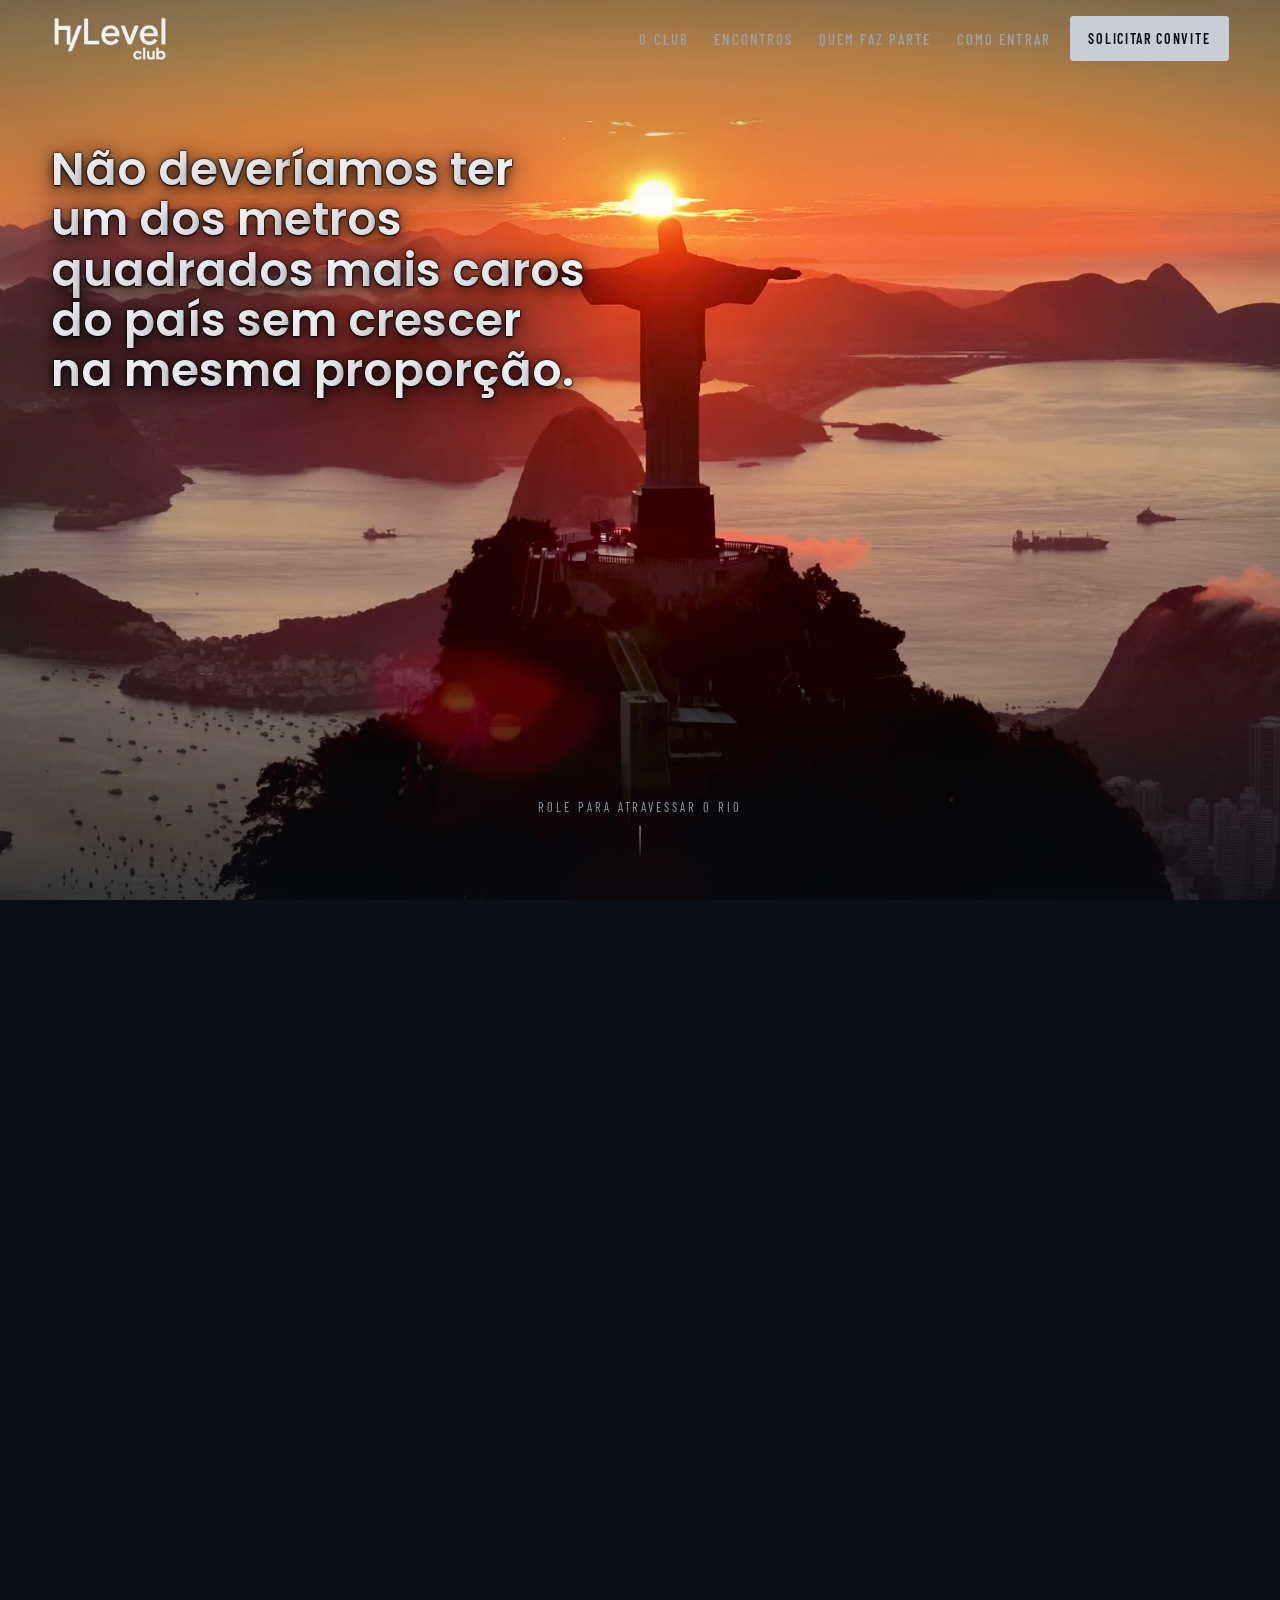
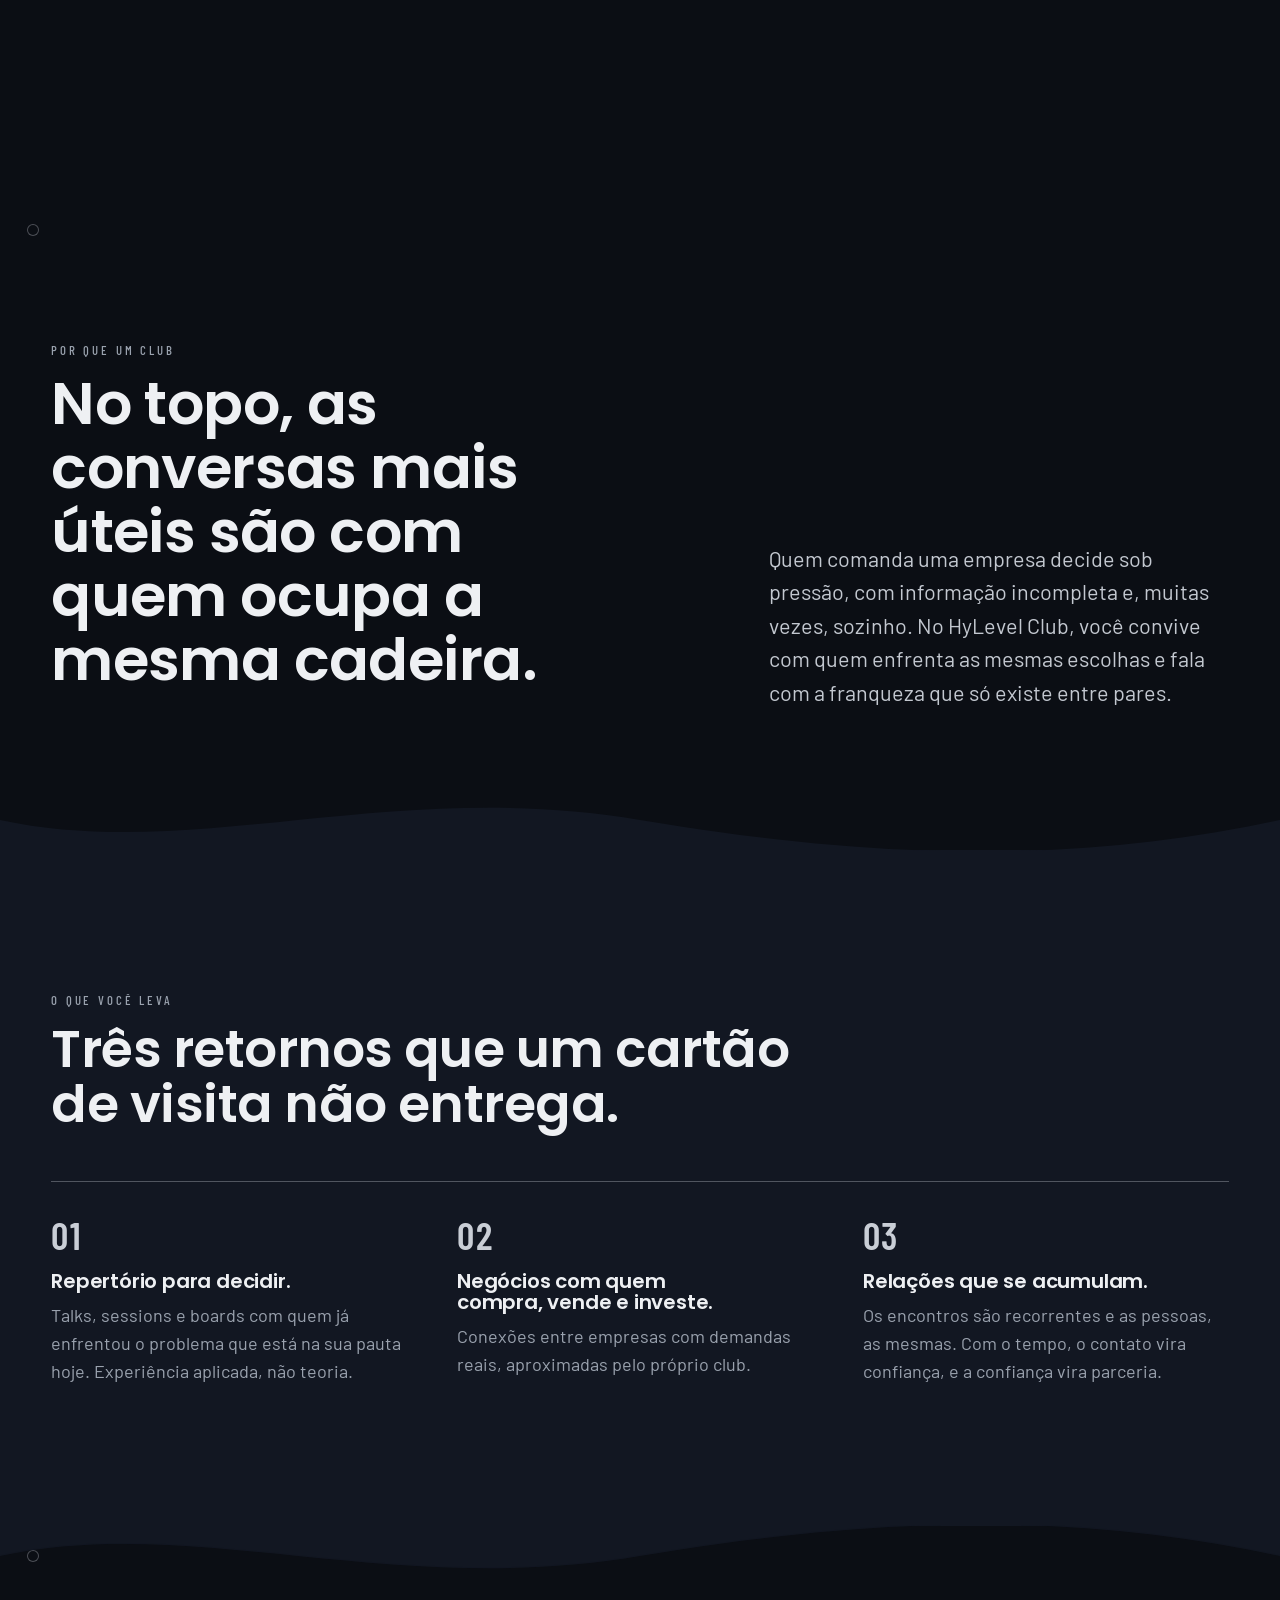
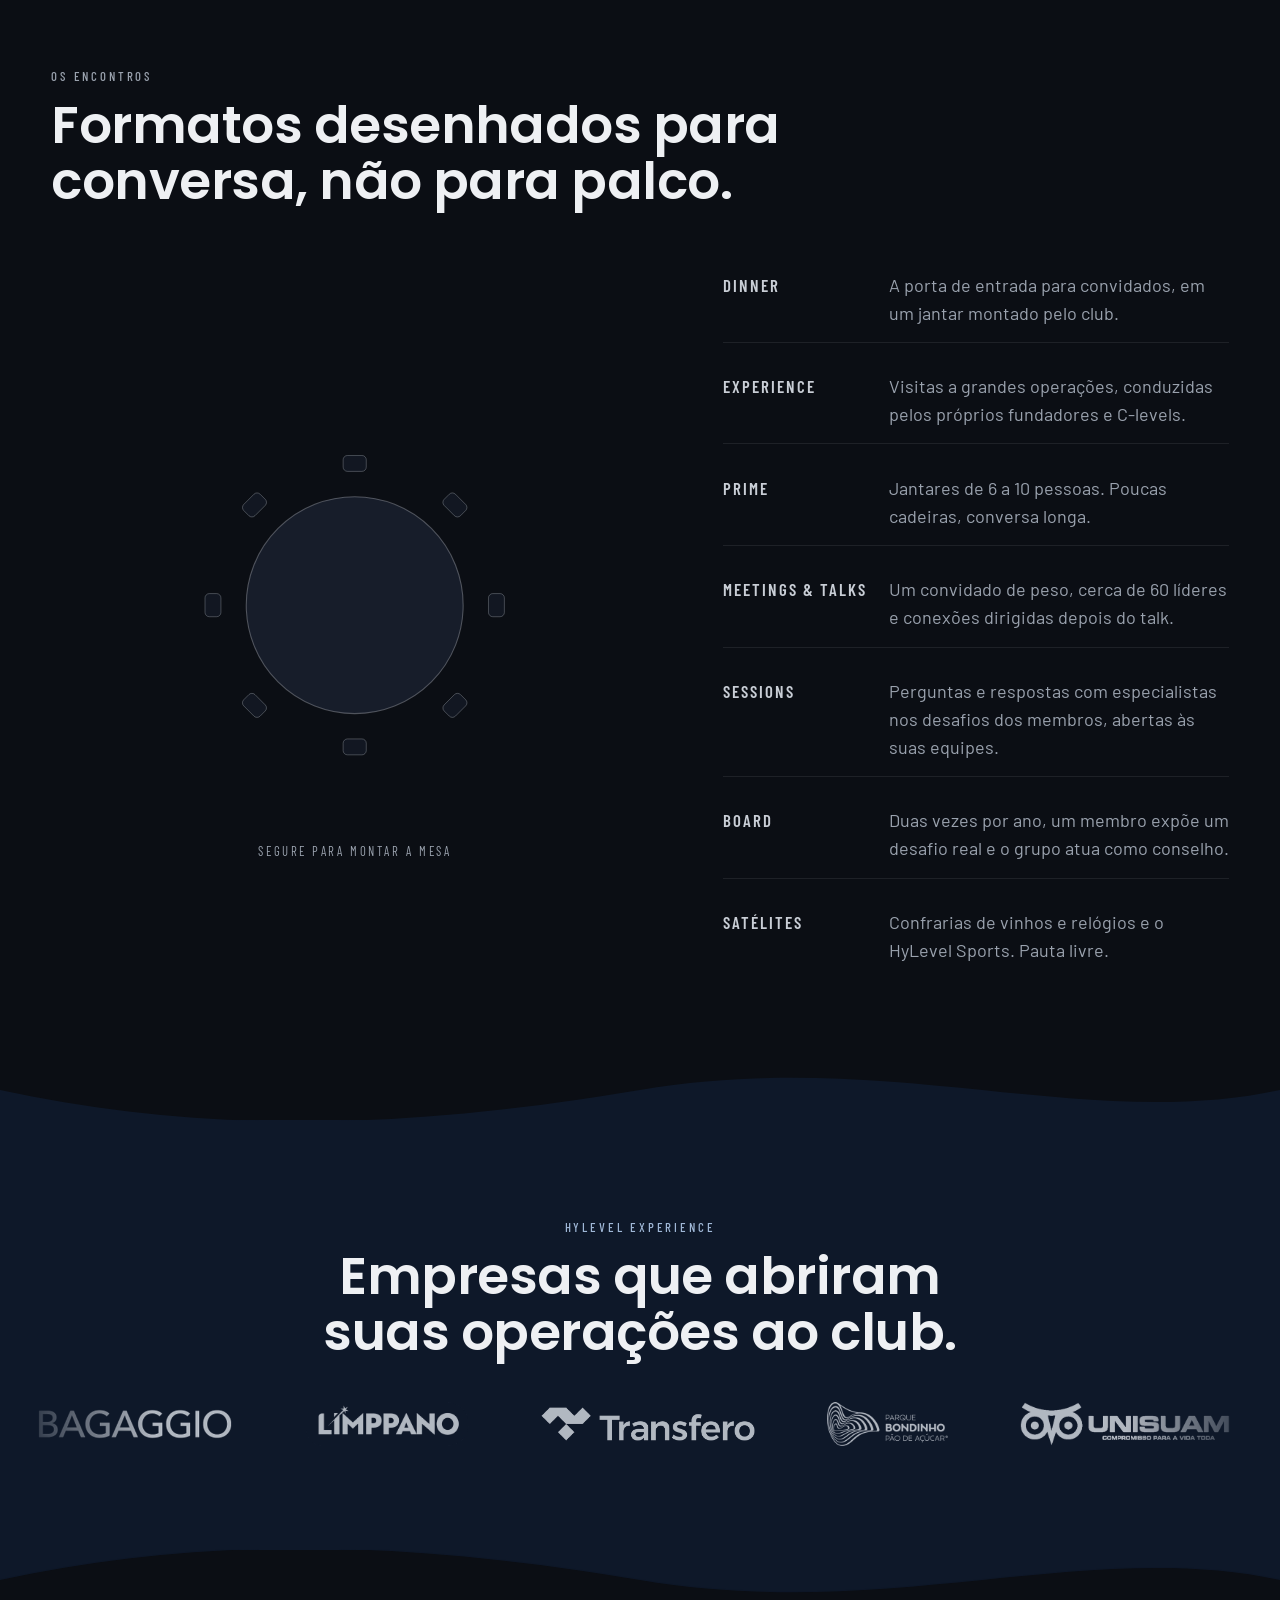
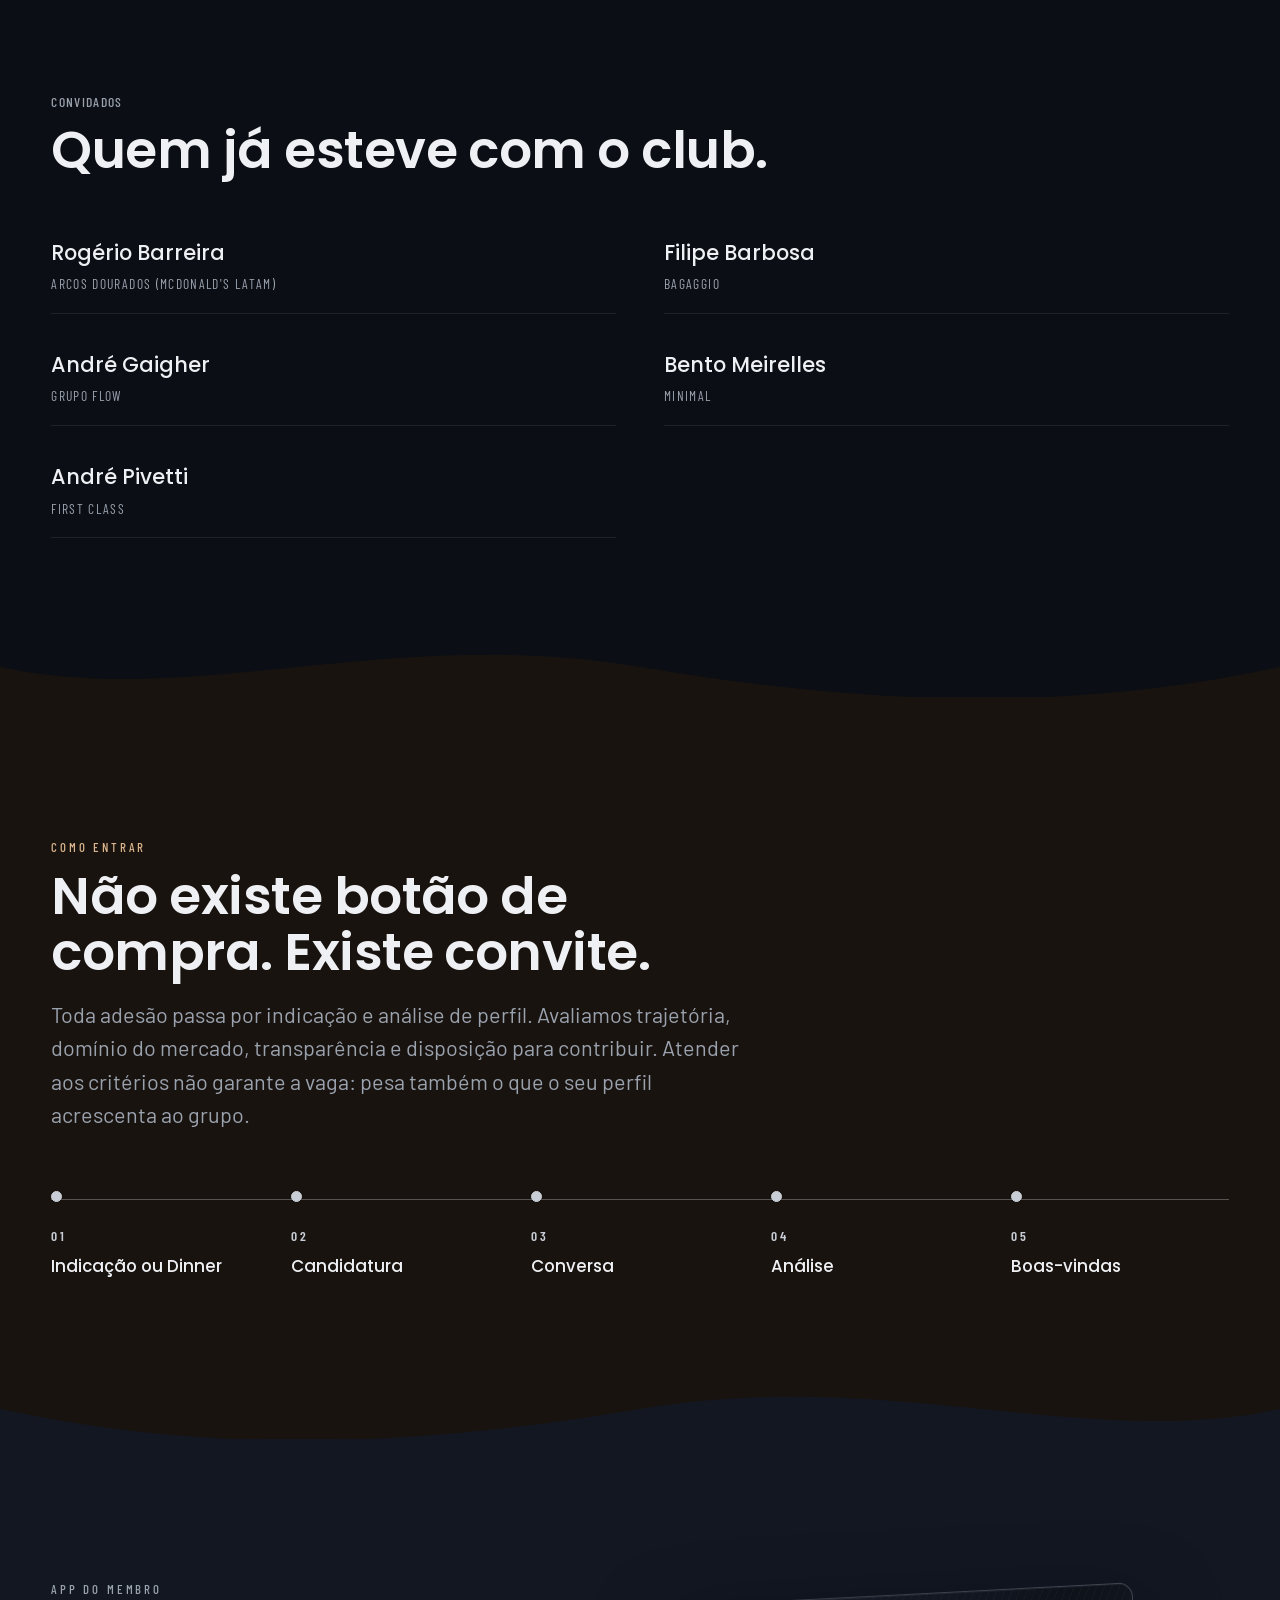
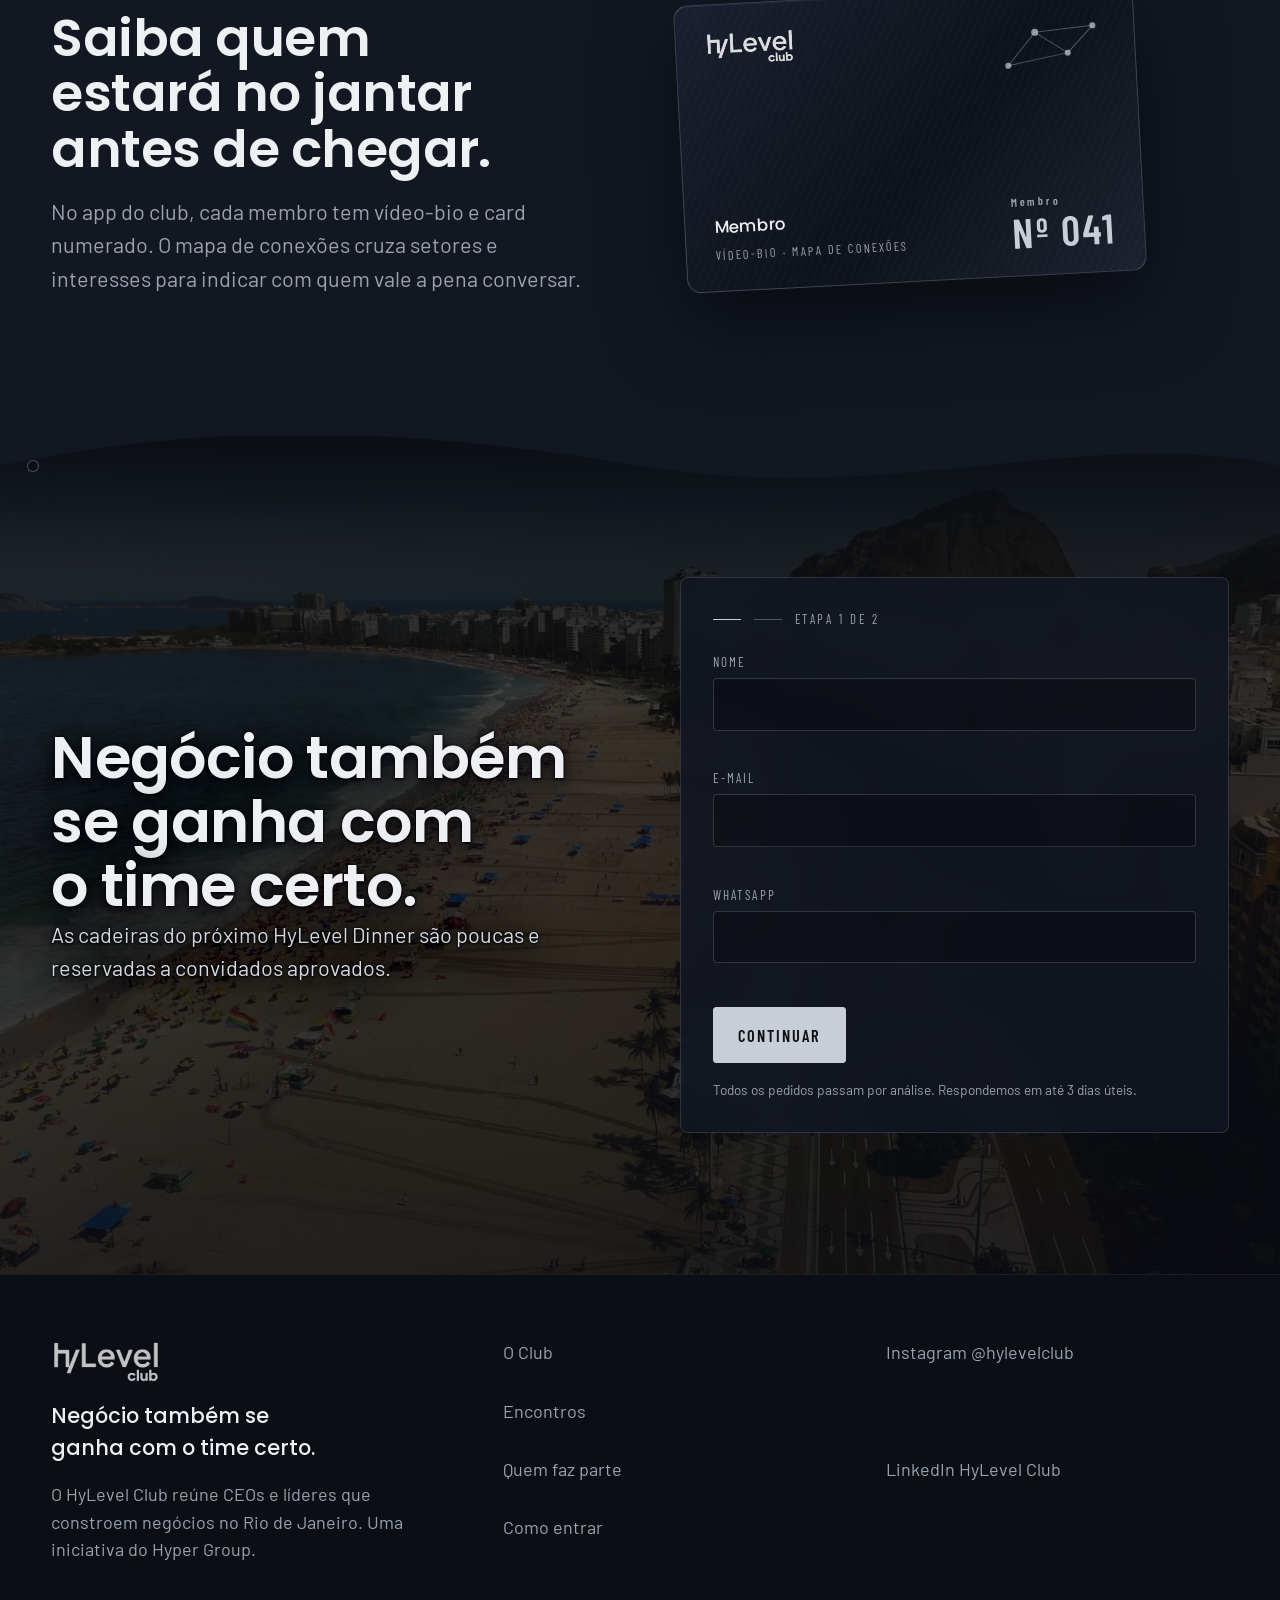
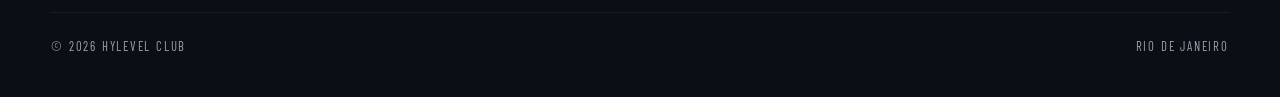
==== index.html @ f29643cf "feat: home do HyLevel Club com voo pelo Rio guiado por scroll" ====
<!DOCTYPE html>
<html lang="pt-BR">
<head>
<meta charset="utf-8">
<meta name="viewport" content="width=device-width, initial-scale=1">
<title>HyLevel Club | Club de negócios para CEOs no Rio</title>
<meta name="description" content="Encontros reservados entre CEOs, fundadores e C-levels do Rio de Janeiro. 18 setores e mais de R$ 15 bi em faturamento somado.">
<meta name="theme-color" content="#0B0E14">
<meta property="og:type" content="website">
<meta property="og:locale" content="pt_BR">
<meta property="og:title" content="HyLevel Club | O club de negócios dos CEOs do Rio">
<meta property="og:description" content="Encontros reservados entre fundadores, CEOs e C-levels que comandam empresas no Rio de Janeiro. Sem plateia e sem pitch: conversa entre pares, com entrada por indicação.">
<!-- DEPLOY STEP: trocar og:image e og:url pela URL do ar antes de publicar -->
<meta property="og:image" content="https://grupo-hyper.github.io/hylevel-site/assets/hero-ending.jpg">
<meta property="og:image:width" content="1920">
<meta property="og:image:height" content="1086">
<meta property="og:url" content="https://grupo-hyper.github.io/hylevel-site/">
<meta property="og:site_name" content="HyLevel Club">
<meta name="twitter:card" content="summary_large_image">
<link rel="canonical" href="https://grupo-hyper.github.io/hylevel-site/">
<link rel="icon" href="data:image/svg+xml,%3Csvg xmlns='http://www.w3.org/2000/svg' viewBox='0 0 64 64'%3E%3Crect width='64' height='64' rx='14' fill='%230B0E14'/%3E%3Cpath d='M16 14v36M16 30h12M28 20v30M44 14 34 50' stroke='%23C9CED6' stroke-width='6' stroke-linecap='round' fill='none'/%3E%3C/svg%3E">
<link rel="preconnect" href="https://fonts.googleapis.com">
<link rel="preconnect" href="https://fonts.gstatic.com" crossorigin>
<link rel="stylesheet" href="https://fonts.googleapis.com/css2?family=Poppins:wght@500;600&family=Barlow:wght@400;500&family=Barlow+Condensed:wght@500;600&display=swap">
<link rel="stylesheet" href="assets/style.css">
<noscript><style>.hero{height:100vh;height:100svh}.bands,.ring-wrap,.chevron,#hero-video{display:none}.hero-static{display:flex}.reveal .part{opacity:1;transform:none}.mesa{--p:1}.mesa .cadeira{fill:#C9CED6}.mesa .setor{opacity:1}.tese-static{display:block}</style></noscript>
</head>
<body>
<a class="skip" href="#main">Pular para o conteúdo</a>

<div class="ambient" aria-hidden="true"></div>

<header class="nav" id="nav">
  <a class="logo" href="#topo">
    <img src="assets/logo-hylevel.png" alt="HyLevel Club, página inicial" width="1320" height="540">
  </a>
  <button class="nav-toggle" id="nav-toggle" aria-expanded="false" aria-controls="nav-links" aria-label="Abrir menu">
    <span></span><span></span><span></span>
  </button>
  <ul class="nav-links" id="nav-links">
    <li><a href="#porque">O Club</a></li>
    <li><a href="#encontros">Encontros</a></li>
    <li><a href="#convidados">Quem faz parte</a></li>
    <li><a href="#como-entrar">Como entrar</a></li>
  </ul>
  <a class="btn btn-accent" href="#convite">Solicitar convite</a>
</header>

<main id="main" tabindex="-1">

  <section class="hero" id="topo" aria-label="Um voo pelo Rio de Janeiro, do nascer do sol ao jantar">
    <div class="stage" id="stage">
      <picture class="poster" id="poster">
        <source media="(max-width: 720px),(orientation: portrait) and (max-width: 1024px),(orientation: portrait) and (pointer: coarse),(orientation: landscape) and (pointer: coarse) and (max-height: 560px),(prefers-reduced-motion: reduce)" srcset="assets/hero-ending-1200.jpg 1200w, assets/hero-ending.jpg 1920w" sizes="100vw" width="1920" height="1086">
        <img src="assets/hero-poster.jpg" alt="" width="1920" height="1086" decoding="async">
      </picture>
      <video id="hero-video" muted playsinline preload="none" disablepictureinpicture tabindex="-1" aria-hidden="true"></video>
      <div class="scrim" aria-hidden="true"></div>

      <div class="bands" id="bands">
        <!-- Cristo Redentor: 0 a 8 s do voo -->
        <div class="band band-left" data-a="0.00" data-b="0.165" data-entry="depth">
          <span class="kicker">Club de negócios · Rio de Janeiro</span>
          <h1 class="title" data-split="word">O club de negócios dos CEOs do Rio.</h1>
        </div>
        <!-- Arcos da Lapa: 10 a 15 s -->
        <div class="band band-top-right" data-a="0.23" data-b="0.395" data-entry="grid">
          <span class="kicker">No que acreditamos</span>
          <p class="line" data-split="char">Não deveríamos fazer ponte aérea para fechar negócios com cariocas.</p>
        </div>
        <!-- Pão de Açúcar: 17 a 23 s -->
        <div class="band band-top-left" data-a="0.45" data-b="0.615" data-entry="blur">
          <p class="line" data-split="char">Não deveríamos ter um dos metros quadrados mais caros do país sem crescer na mesma proporção.</p>
        </div>
        <!-- Copacabana, primeira metade: 25 a 28 s -->
        <div class="band band-top-left" data-a="0.67" data-b="0.825" data-entry="split">
          <p class="line" data-split="char">Não deveríamos perder bons executivos para outras praças por falta de um ecossistema de negócios.</p>
        </div>
        <!-- Copacabana, segunda metade: 28 a 30 s -->
        <div class="band band-center" data-a="0.84" data-b="0.93" data-entry="punch">
          <p class="line fecho" data-split="word">O HyLevel Club foi criado para <em class="em">mudar isso.</em></p>
        </div>
        <!-- Fade para a noite: 30,5 a 32 s, a página assenta -->
        <div class="band band-settle" data-a="0.94" data-b="1.00" data-entry="rise">
          <p class="title" data-split="word">Negócio também se ganha com o time certo.</p>
          <p class="sub">Encontros reservados entre fundadores, CEOs e C-levels que comandam empresas no Rio de Janeiro. Sem plateia e sem pitch: conversa entre pares, com entrada por indicação.</p>
          <div class="chips">
            <div class="chip" style="--i:0"><strong data-count="15" data-prefix="+R$ " data-suffix=" bi">+R$ 15 bi</strong><span>em faturamento somado</span></div>
            <div class="chip" style="--i:1"><strong data-count="18">18</strong><span>setores representados</span></div>
            <div class="chip" style="--i:2"><strong>Desde 2023</strong><span>no Rio de Janeiro</span></div>
          </div>
          <div class="cta-row">
            <a class="btn btn-accent" href="#convite">Solicitar convite para o Dinner</a>
            <a class="btn btn-ghost" href="#como-entrar">Como funciona a entrada</a>
          </div>
        </div>
      </div>

      <div class="ring-wrap" id="ring-wrap" aria-hidden="true">
        <svg class="ring" viewBox="0 0 48 48">
          <circle class="ring-track" cx="24" cy="24" r="20" fill="none" stroke="currentColor" stroke-width="2"/>
          <circle cx="24" cy="24" r="20" fill="none" stroke="currentColor" stroke-width="2" stroke-linecap="round" stroke-dasharray="126" stroke-dashoffset="126"/>
        </svg>
      </div>
      <div class="chevron" id="chevron" aria-hidden="true">
        role para atravessar o Rio
        <i></i>
      </div>

      <div class="hero-static" id="hero-static">
        <span class="kicker">Club de negócios · Rio de Janeiro</span>
        <h1>O club de negócios dos CEOs do Rio.</h1>
        <p>Encontros reservados entre fundadores, CEOs e C-levels que comandam empresas no Rio de Janeiro. Sem plateia e sem pitch: conversa entre pares, com entrada por indicação.</p>
        <div class="cta-row">
          <a class="btn btn-accent" href="#convite">Solicitar convite para o Dinner</a>
          <a class="btn btn-ghost" href="#como-entrar">Como funciona a entrada</a>
        </div>
      </div>
    </div>
  </section>

  <section class="tese-static" aria-label="No que acreditamos">
    <div class="wrap">
      <span class="kicker">No que acreditamos</span>
      <div class="linhas">
        <p>Não deveríamos fazer ponte aérea para fechar negócios com cariocas.</p>
        <p>Não deveríamos ter um dos metros quadrados mais caros do país sem crescer na mesma proporção.</p>
        <p>Não deveríamos perder bons executivos para outras praças por falta de um ecossistema de negócios.</p>
      </div>
      <p class="fecho">O HyLevel Club foi criado para mudar isso.</p>
      <div class="numeros">
        <div><strong>+R$ 15 bi</strong><span>em faturamento somado</span></div>
        <div><strong>18</strong><span>setores representados</span></div>
        <div><strong>Desde 2023</strong><span>no Rio de Janeiro</span></div>
      </div>
    </div>
  </section>

  <div class="conteudo">
    <div class="rota" id="rota" aria-hidden="true">
      <svg preserveAspectRatio="none" viewBox="0 0 2 1000"><path id="rota-path" d="M1 0 V1000"/></svg>
      <div class="marco" data-for="porque"><span class="coord">22°57′S · Corcovado</span></div>
      <div class="marco" data-for="encontros"><span class="coord">22°54′S · Lapa</span></div>
      <div class="marco" data-for="como-entrar"><span class="coord">22°56′S · Urca</span></div>
      <div class="marco" data-for="convite"><span class="coord">22°58′S · Copacabana</span></div>
    </div>

    <section class="section porque reveal" id="porque">
      <div class="wrap grid">
        <div class="part">
          <span class="kicker">Por que um club</span>
          <h2>No topo, as conversas mais úteis são com quem ocupa a mesma cadeira.</h2>
        </div>
        <p class="lede part">Quem comanda uma empresa decide sob pressão, com informação incompleta e, muitas vezes, sozinho. No HyLevel Club, você convive com quem enfrenta as mesmas escolhas e fala com a franqueza que só existe entre pares.</p>
      </div>
    </section>

    <section class="section leva reveal tone tone-panel" id="leva">
      <div class="wrap">
        <div class="head part">
          <span class="kicker">O que você leva</span>
          <h2>Três retornos que um cartão de visita não entrega.</h2>
        </div>
        <div class="cols">
          <article class="part">
            <span class="num">01</span>
            <h3>Repertório para decidir.</h3>
            <p>Talks, sessions e boards com quem já enfrentou o problema que está na sua pauta hoje. Experiência aplicada, não teoria.</p>
          </article>
          <article class="part">
            <span class="num">02</span>
            <h3>Negócios com quem compra, vende e investe.</h3>
            <p>Conexões entre empresas com demandas reais, aproximadas pelo próprio club.</p>
          </article>
          <article class="part">
            <span class="num">03</span>
            <h3>Relações que se acumulam.</h3>
            <p>Os encontros são recorrentes e as pessoas, as mesmas. Com o tempo, o contato vira confiança, e a confiança vira parceria.</p>
          </article>
        </div>
      </div>
    </section>

    <section class="section encontros reveal" id="encontros">
      <div class="wrap">
        <div class="head part">
          <span class="kicker">Os encontros</span>
          <h2>Formatos desenhados para conversa, não para palco.</h2>
        </div>
        <div class="grid">
          <div class="mesa part" id="mesa" tabindex="0" role="button" aria-label="Segure para montar a mesa" aria-pressed="false">
            <svg viewBox="-120 -10 840 620" aria-hidden="true">
              <circle class="anel" cx="300" cy="300" r="238"/>
              <circle class="tampo" cx="300" cy="300" r="150"/>
              <g id="cadeiras"></g>
            </svg>
            <span class="instrucao">Segure para montar a mesa</span>
            <span class="pronta">Uma mesa montada pela curadoria do club.</span>
          </div>
          <ul class="formatos part">
            <li><strong>Dinner</strong><span>A porta de entrada para convidados, em um jantar montado pelo club.</span></li>
            <li><strong>Experience</strong><span>Visitas a grandes operações, conduzidas pelos próprios fundadores e C-levels.</span></li>
            <li><strong>Prime</strong><span>Jantares de 6 a 10 pessoas. Poucas cadeiras, conversa longa.</span></li>
            <li><strong>Meetings &amp; Talks</strong><span>Um convidado de peso, cerca de 60 líderes e conexões dirigidas depois do talk.</span></li>
            <li><strong>Sessions</strong><span>Perguntas e respostas com especialistas nos desafios dos membros, abertas às suas equipes.</span></li>
            <li><strong>Board</strong><span>Duas vezes por ano, um membro expõe um desafio real e o grupo atua como conselho.</span></li>
            <li><strong>Satélites</strong><span>Confrarias de vinhos e relógios e o HyLevel Sports. Pauta livre.</span></li>
          </ul>
        </div>
      </div>
    </section>

    <section class="section experience reveal tone tone-blue flip" id="experience" aria-label="HyLevel Experience">
      <div class="wrap">
        <div class="head part">
          <span class="kicker">HyLevel Experience</span>
          <h2>Empresas que abriram suas operações ao club.</h2>
        </div>
      </div>
      <div class="marquee part" aria-hidden="true">
        <ul>
          <li><img src="assets/logos/bagaggio.png" alt="" height="120" loading="lazy"></li>
          <li><img src="assets/logos/limppano.png" alt="" height="120" loading="lazy"></li>
          <li><img src="assets/logos/transfero.png" alt="" height="120" loading="lazy"></li>
          <li><img src="assets/logos/parque-bondinho.png" alt="" height="120" loading="lazy"></li>
          <li><img src="assets/logos/unisuam.png" alt="" height="120" loading="lazy"></li>
          <li><img src="assets/logos/lance.png" alt="" height="120" loading="lazy"></li>
          <li><img src="assets/logos/zona-sul.png" alt="" height="120" loading="lazy"></li>
          <li><img src="assets/logos/minimal-club.png" alt="" height="120" loading="lazy"></li>
          <li><img src="assets/logos/first-class.png" alt="" height="120" loading="lazy"></li>
          <li><img src="assets/logos/first-class-home.png" alt="" height="120" loading="lazy"></li>
          <li><img src="assets/logos/contratapj.png" alt="" height="120" loading="lazy"></li>
          <li><img src="assets/logos/monte-carlo.png" alt="" height="120" loading="lazy"></li>
          <li><img src="assets/logos/bagaggio.png" alt="" height="120" loading="lazy"></li>
          <li><img src="assets/logos/limppano.png" alt="" height="120" loading="lazy"></li>
          <li><img src="assets/logos/transfero.png" alt="" height="120" loading="lazy"></li>
          <li><img src="assets/logos/parque-bondinho.png" alt="" height="120" loading="lazy"></li>
          <li><img src="assets/logos/unisuam.png" alt="" height="120" loading="lazy"></li>
          <li><img src="assets/logos/lance.png" alt="" height="120" loading="lazy"></li>
          <li><img src="assets/logos/zona-sul.png" alt="" height="120" loading="lazy"></li>
          <li><img src="assets/logos/minimal-club.png" alt="" height="120" loading="lazy"></li>
          <li><img src="assets/logos/first-class.png" alt="" height="120" loading="lazy"></li>
          <li><img src="assets/logos/first-class-home.png" alt="" height="120" loading="lazy"></li>
          <li><img src="assets/logos/contratapj.png" alt="" height="120" loading="lazy"></li>
          <li><img src="assets/logos/monte-carlo.png" alt="" height="120" loading="lazy"></li>
        </ul>
      </div>
      <p class="visually-hidden">Bagaggio, Limppano, Transfero, Parque Bondinho, UNISUAM, Lance!, Zona Sul, Minimal Club, First Class, First Class Home, contrataPJ e Monte Carlo.</p>
    </section>

    <section class="section convidados reveal" id="convidados">
      <div class="wrap">
        <div class="head part">
          <span class="kicker">Convidados</span>
          <h2>Quem já esteve com o club.</h2>
        </div>
        <ul class="lista">
          <li class="part"><strong>Rogério Barreira</strong><span>Arcos Dourados (McDonald's Latam)</span></li>
          <li class="part"><strong>Filipe Barbosa</strong><span>Bagaggio</span></li>
          <li class="part"><strong>André Gaigher</strong><span>Grupo Flow</span></li>
          <li class="part"><strong>Bento Meirelles</strong><span>Minimal</span></li>
          <li class="part"><strong>André Pivetti</strong><span>First Class</span></li>
        </ul>
      </div>
    </section>

    <section class="section entrar reveal tone tone-warm" id="como-entrar">
      <div class="wrap">
        <div class="head part">
          <span class="kicker">Como entrar</span>
          <h2>Não existe botão de compra. Existe convite.</h2>
          <p class="lede">Toda adesão passa por indicação e análise de perfil. Avaliamos trajetória, domínio do mercado, transparência e disposição para contribuir. Atender aos critérios não garante a vaga: pesa também o que o seu perfil acrescenta ao grupo.</p>
        </div>
        <ol class="etapas">
          <li class="part"><b>01</b><span>Indicação ou Dinner</span></li>
          <li class="part"><b>02</b><span>Candidatura</span></li>
          <li class="part"><b>03</b><span>Conversa</span></li>
          <li class="part"><b>04</b><span>Análise</span></li>
          <li class="part"><b>05</b><span>Boas-vindas</span></li>
        </ol>
      </div>
    </section>

    <section class="section app reveal tone tone-panel flip" id="app">
      <div class="wrap grid">
        <div class="part">
          <span class="kicker">App do membro</span>
          <h2>Saiba quem estará no jantar antes de chegar.</h2>
          <p class="lede">No app do club, cada membro tem vídeo-bio e card numerado. O mapa de conexões cruza setores e interesses para indicar com quem vale a pena conversar.</p>
        </div>
        <div class="part">
          <div class="cartao" aria-hidden="true">
            <img class="logo-card" src="assets/logo-hylevel.png" alt="" width="1320" height="540">
            <svg class="mapa" viewBox="0 0 110 70">
              <line x1="12" y1="50" x2="40" y2="18"/><line x1="40" y1="18" x2="72" y2="40"/><line x1="72" y1="40" x2="98" y2="14"/><line x1="40" y1="18" x2="98" y2="14"/><line x1="12" y1="50" x2="72" y2="40"/>
              <circle cx="12" cy="50" r="3"/><circle cx="40" cy="18" r="3.5"/><circle cx="72" cy="40" r="3"/><circle cx="98" cy="14" r="3"/>
            </svg>
            <div class="nome"><b>Membro</b><span>Vídeo-bio · Mapa de conexões</span></div>
            <div class="numero"><small>Membro</small>Nº 041</div>
          </div>
        </div>
      </div>
    </section>

    <section class="convite reveal" id="convite">
      <div class="fundo" aria-hidden="true"><img src="assets/hero-ending.jpg" srcset="assets/hero-ending-1200.jpg 1200w, assets/hero-ending.jpg 1920w" sizes="100vw" alt="" width="1920" height="1086" loading="lazy" decoding="async"></div>
      <div class="wrap grid">
        <div class="part">
          <h2>Negócio também se ganha com o time certo.</h2>
          <p class="lede">As cadeiras do próximo HyLevel Dinner são poucas e reservadas a convidados aprovados.</p>
        </div>
        <div class="form part" id="form-box">
          <form id="form-convite" novalidate>
            <div class="passo" aria-live="polite"><i class="on" id="passo-1"></i><i id="passo-2"></i><span id="passo-rotulo">Etapa 1 de 2</span></div>
            <fieldset id="etapa-1">
              <legend class="visually-hidden">Seus contatos</legend>
              <label>Nome<input type="text" name="nome" autocomplete="name" required><span class="erro" aria-live="polite"></span></label>
              <label>E-mail<input type="email" name="email" autocomplete="email" required><span class="erro" aria-live="polite"></span></label>
              <label>WhatsApp<input type="tel" name="telefone" autocomplete="tel" inputmode="tel" required><span class="erro" aria-live="polite"></span></label>
              <div class="acoes"><button type="button" class="btn btn-accent" id="btn-continuar">Continuar</button></div>
            </fieldset>
            <fieldset id="etapa-2" hidden>
              <legend class="visually-hidden">Sua empresa</legend>
              <label>Empresa<input type="text" name="empresa" autocomplete="organization" required><span class="erro" aria-live="polite"></span></label>
              <label>Cargo<input type="text" name="cargo" autocomplete="organization-title" required><span class="erro" aria-live="polite"></span></label>
              <label>Quem indicou você (opcional)<input type="text" name="indicacao"><span class="erro"></span></label>
              <label class="consent"><input type="checkbox" name="consentimento" required><span>Autorizo o HyLevel Club a usar estes dados para avaliar meu pedido e entrar em contato, conforme a Política de Privacidade.</span></label>
              <span class="erro" id="erro-consent" aria-live="polite"></span>
              <div class="acoes">
                <button type="submit" class="btn btn-accent" id="btn-enviar">Solicitar meu convite</button>
                <button type="button" class="btn btn-ghost" id="btn-voltar">Voltar</button>
              </div>
            </fieldset>
            <p class="falha">Não foi possível enviar agora. Tente novamente em instantes.</p>
            <p class="nota">Todos os pedidos passam por análise. Respondemos em até 3 dias úteis.</p>
          </form>
          <div class="sucesso" role="status">
            <h3>Pedido recebido.</h3>
            <p>Todos os pedidos passam por análise. Respondemos em até 3 dias úteis por WhatsApp ou e-mail.</p>
          </div>
        </div>
      </div>
    </section>
  </div>
</main>

<footer class="footer">
  <div class="wrap">
    <div class="grid">
      <div>
        <img class="logo-foot" src="assets/logo-hylevel.png" alt="HyLevel Club" width="1320" height="540" loading="lazy">
        <p class="assinatura">Negócio também se ganha com o time certo.</p>
        <p class="desc">O HyLevel Club reúne CEOs e líderes que constroem negócios no Rio de Janeiro. Uma iniciativa do Hyper Group.</p>
      </div>
      <ul>
        <li><a href="#porque">O Club</a></li>
        <li><a href="#encontros">Encontros</a></li>
        <li><a href="#convidados">Quem faz parte</a></li>
        <li><a href="#como-entrar">Como entrar</a></li>
      </ul>
      <ul>
        <li><a href="https://www.instagram.com/hylevelclub" target="_blank" rel="noopener">Instagram @hylevelclub</a></li>
        <li><a href="https://www.linkedin.com/company/hylevel-club" target="_blank" rel="noopener">LinkedIn HyLevel Club</a></li>
      </ul>
    </div>
    <div class="legal">
      <span>© 2026 HyLevel Club</span>
      <span>Rio de Janeiro</span>
    </div>
  </div>
</footer>

<script src="assets/app.js" defer></script>
</body>
</html>
---- assets/style.css ----
/* HyLevel Club · home · tokens, hero guiado por scroll e as seções da noite */

:root{
  --canvas:#0B0E14;
  --panel:#121722;
  --panel-2:#171D2A;
  --accent:#C9CED6;
  --accent-hover:#E6E9EE;
  --accent-muted:rgba(201,206,214,.16);
  --accent-line:rgba(201,206,214,.34);
  --text-secondary:#9AA2AE;
  --text-primary:#EEF0F3;
  --night:#161D27;
  --sun:#EFA458;

  --font-display:"Poppins","Helvetica Neue",Arial,sans-serif;
  --font-text:"Barlow","Helvetica Neue",Arial,sans-serif;
  --font-cond:"Barlow Condensed","Arial Narrow",Arial,sans-serif;

  --text-base:clamp(1rem,.95rem + .3vw,1.125rem);
  --text-lede:clamp(1.1rem,1rem + .5vw,1.35rem);
  --text-h2:clamp(1.9rem,1.3rem + 2.4vw,3.4rem);
  --text-h1:clamp(2.2rem,1.4rem + 3.2vw,4.4rem);

  --gutter:clamp(1.2rem,4vw,4.5rem);
  --space:clamp(4.5rem,4rem + 6vw,10rem);
  --hero-h:735vh; /* pedido do Diego: um ponto turístico a cada 3 flicks; as transições escuras quase não gastam scroll (mapa em app.js) */

  --ease-out:cubic-bezier(.16,1,.3,1);
  --ease-soft:cubic-bezier(.4,0,.2,1);
  --tshadow:0 0 1px rgba(5,5,10,1),0 0 3px rgba(5,5,10,.95),0 1px 2px rgba(5,5,10,.95),0 3px 14px rgba(5,5,10,.85),0 10px 48px rgba(5,5,10,.9);
}

*{box-sizing:border-box}
html{overflow-x:hidden;overflow-x:clip;scroll-behavior:smooth;-webkit-text-size-adjust:100%}
body{margin:0;overflow-x:hidden;overflow-x:clip;background:var(--canvas);color:var(--text-primary);font-family:var(--font-text);font-size:var(--text-base);line-height:1.55;font-weight:400}
img,svg,video{display:block;max-width:100%}
img{height:auto}
a{color:inherit}
h1,h2,h3{font-family:var(--font-display);font-weight:600;line-height:1.08;margin:0;letter-spacing:-.01em;text-wrap:balance}
p{margin:0}
button{font:inherit;color:inherit;background:none;border:0;cursor:pointer}
:focus-visible{outline:2px solid var(--accent);outline-offset:3px}
.visually-hidden{position:absolute!important;width:1px;height:1px;overflow:hidden;clip:rect(0 0 0 0);white-space:nowrap}
.skip{position:absolute;left:var(--gutter);top:-4rem;z-index:50;background:var(--accent);color:var(--canvas);padding:.6rem 1rem;border-radius:4px;font-family:var(--font-cond);letter-spacing:.08em;text-transform:uppercase}
.skip:focus{top:1rem}

.kicker{display:block;font-family:var(--font-cond);font-weight:500;font-size:.8rem;letter-spacing:.22em;text-transform:uppercase;color:var(--text-secondary)}
.lede{font-size:var(--text-lede);color:var(--text-secondary);max-width:58ch}
.wrap{width:min(1180px,100% - 2*var(--gutter));margin-inline:auto}

/* ---------- botões ---------- */
.btn{display:inline-flex;align-items:center;justify-content:center;gap:.5rem;padding:.9rem 1.5rem;border-radius:3px;font-family:var(--font-cond);font-weight:600;font-size:1.02rem;letter-spacing:.12em;text-transform:uppercase;text-decoration:none;border:1px solid var(--accent-line);color:var(--text-primary);background:rgba(11,14,20,.35);transition:transform .35s var(--ease-out),background .35s var(--ease-soft),color .35s var(--ease-soft),border-color .35s var(--ease-soft)}
.btn:hover{transform:translateY(-2px);border-color:var(--accent)}
.btn:active{transform:translateY(0)}
.btn-accent{background:var(--accent);color:var(--canvas);border-color:var(--accent)}
.btn-accent:hover{background:var(--accent-hover);border-color:var(--accent-hover)}
.btn-ghost{background:transparent}

/* ---------- ambiente fixo: calçadão e grão ---------- */
.ambient{position:fixed;inset:0;z-index:0;pointer-events:none;overflow:hidden}
.ambient::before{content:"";position:absolute;inset:-20% -10%;background-image:url("data:image/svg+xml;utf8,<svg xmlns='http://www.w3.org/2000/svg' width='240' height='120' viewBox='0 0 240 120'><path d='M0 30 C 40 0, 80 60, 120 30 S 200 0, 240 30' fill='none' stroke='%23C9CED6' stroke-width='1.2'/><path d='M0 90 C 40 60, 80 120, 120 90 S 200 60, 240 90' fill='none' stroke='%23C9CED6' stroke-width='1.2'/></svg>");background-size:240px 120px;opacity:.045;animation:drift 90s linear infinite}
.ambient::after{content:"";position:absolute;inset:0;background-image:url("data:image/svg+xml;utf8,<svg xmlns='http://www.w3.org/2000/svg' width='160' height='160'><filter id='n'><feTurbulence type='fractalNoise' baseFrequency='.9' numOctaves='2' stitchTiles='stitch'/><feColorMatrix values='0 0 0 0 1 0 0 0 0 1 0 0 0 0 1 0 0 0 .08 0'/></filter><rect width='160' height='160' filter='url(%23n)'/></svg>");opacity:.5;mix-blend-mode:overlay}
@keyframes drift{from{transform:translate3d(0,0,0)}to{transform:translate3d(-240px,-120px,0)}}

/* ---------- navegação ---------- */
.nav{position:fixed;inset:0 0 auto 0;z-index:40;display:flex;align-items:center;gap:1.2rem;padding:.9rem var(--gutter);transition:background .5s var(--ease-soft),backdrop-filter .5s var(--ease-soft)}
.nav.solid{background:rgba(11,14,20,.72);backdrop-filter:blur(14px);-webkit-backdrop-filter:blur(14px);border-bottom:1px solid rgba(201,206,214,.08)}
.nav .logo{display:block;width:118px;margin-right:auto}
.nav .logo img{width:100%;height:auto}
.nav-links{display:flex;gap:1.6rem;list-style:none;margin:0;padding:0}
.nav-links a{font-family:var(--font-cond);font-weight:500;font-size:.92rem;letter-spacing:.14em;text-transform:uppercase;text-decoration:none;color:var(--text-secondary);transition:color .3s var(--ease-soft)}
.nav-links a:hover{color:var(--text-primary)}
.nav .btn{padding:.65rem 1.1rem;font-size:.88rem}
.nav-toggle{display:none;width:44px;height:44px;flex-direction:column;justify-content:center;gap:5px;align-items:center}
.nav-toggle span{display:block;width:22px;height:1.5px;background:var(--text-primary);transition:transform .35s var(--ease-out),opacity .3s}
.nav.open .nav-toggle span:nth-child(1){transform:translateY(6.5px) rotate(45deg)}
.nav.open .nav-toggle span:nth-child(2){opacity:0}
.nav.open .nav-toggle span:nth-child(3){transform:translateY(-6.5px) rotate(-45deg)}

/* ---------- hero: o voo ---------- */
main{position:relative;z-index:1}
.hero{position:relative;height:var(--hero-h);z-index:1}
.hero.sem-filme{height:200vh}
.stage{position:sticky;top:0;height:100vh;height:100svh;overflow:hidden;background:var(--canvas)}
.stage>*{position:absolute;inset:0}
.poster img{width:100%;height:100%;object-fit:cover}
#hero-video{width:100%;height:100%;object-fit:cover;opacity:0;transition:opacity .9s var(--ease-soft);will-change:transform;transform:translateZ(0)}
.stage.video-ready #hero-video{opacity:1}
.stage.video-failed #hero-video{display:none}
.scrim{pointer-events:none;background:linear-gradient(180deg,rgba(11,14,20,.35) 0%,rgba(11,14,20,0) 22%,rgba(11,14,20,0) 70%,rgba(11,14,20,.55) 100%),radial-gradient(ellipse 120% 90% at 50% 45%,rgba(11,14,20,0) 40%,rgba(11,14,20,.55) 100%)}

.bands{pointer-events:none}
.band{position:absolute;opacity:0;text-shadow:var(--tshadow);--k:0}
/* pedido do Diego (26/10): nenhum fundo escuro atrás das frases do hero. A legibilidade fica por conta da sombra de texto em quatro camadas e do scrim global. */
.band::before{display:none}
.band .w{display:inline-block;white-space:nowrap}
.band .c{display:inline-block}

.band-left{left:var(--gutter);top:50%;transform:translateY(-50%);width:min(38vw,520px)}
.band-right{right:var(--gutter);top:50%;transform:translateY(-50%);width:min(38vw,520px);text-align:right}
.band-top-right{right:var(--gutter);top:16%;width:min(42vw,560px);text-align:right}
.band-top-left{left:var(--gutter);top:16%;width:min(42vw,560px)}
.band-center{left:50%;top:50%;transform:translate(-50%,-50%);width:min(88vw,900px);text-align:center}
.band-settle{left:50%;top:10%;transform:translateX(-50%);width:min(90vw,900px);text-align:center}
.band-settle .chips{display:flex;justify-content:center;gap:.9rem;flex-wrap:wrap;margin-top:1.6rem}
.band-settle .chip{--kn:clamp(0,(var(--ks,0) - var(--i)*.18)*2.4,1);opacity:var(--kn);transform:translateY(calc((1 - var(--kn))*24px))}

.band .kicker{color:var(--accent);margin-bottom:.9rem;text-shadow:var(--tshadow)}
.band .line{font-family:var(--font-display);font-weight:600;font-size:clamp(1.7rem,1.1rem + 2.2vw,3.1rem);line-height:1.1}
.band .title{font-family:var(--font-display);font-weight:600;font-size:var(--text-h1);line-height:1.05}
.band .fecho{font-size:clamp(2rem,1.3rem + 3vw,4rem)}
.band .em{color:var(--accent-hover)}
.band .hint{display:inline-block;margin-top:1.4rem;font-family:var(--font-cond);font-size:.8rem;letter-spacing:.22em;text-transform:uppercase;color:var(--text-secondary);opacity:var(--ks,0)}
.band-settle .sub{max-width:56ch;margin:1.2rem auto 0;font-size:var(--text-lede);color:#D6DAE0;opacity:var(--ks,0);transform:translateY(calc((1 - var(--ks,0))*14px))}
.band-settle .cta-row{margin-top:1.6rem;display:flex;justify-content:center;gap:.8rem;flex-wrap:wrap;pointer-events:auto;opacity:var(--kb,0);transform:translateY(calc((1 - var(--kb,0))*14px))}
.band .btn{text-shadow:none}

.chip{display:flex;flex-direction:column;align-items:center;gap:.15rem;min-width:180px;padding:.8rem 1.2rem;border-radius:10px;background:rgba(8,10,16,.58);border:1px solid rgba(201,206,214,.22);backdrop-filter:blur(10px);-webkit-backdrop-filter:blur(10px);text-shadow:0 1px 3px rgba(5,5,10,.85);--i:0}
.chip strong{font-family:var(--font-cond);font-weight:600;font-size:clamp(1.8rem,1.3rem + 1.6vw,2.6rem);letter-spacing:.02em;line-height:1;color:var(--text-primary)}
.chip span{font-family:var(--font-cond);font-size:.8rem;letter-spacing:.16em;text-transform:uppercase;color:var(--text-secondary)}

/* entradas: só transform e opacity, guiadas por --k */
.band .c{--kc:clamp(0,(var(--k,0) - var(--th,0))*2.6,1);opacity:var(--kc);transform:translate(calc((1 - var(--kc))*var(--jx,0px)),calc((1 - var(--kc))*var(--jy,0px))) rotate(calc((1 - var(--kc))*var(--jr,0deg)))}
.band[data-entry="depth"] .line,.band[data-entry="depth"] .title{transform:scale(calc(.84 + .16*var(--k,0)));transform-origin:50% 50%;opacity:var(--k,0)}
.band[data-entry="depth"] .c{opacity:1;transform:none}
.band[data-entry="blur"]{filter:blur(calc((1 - var(--k,0))*10px))}
.band[data-entry="blur"] .c{opacity:var(--kc)}
.band[data-entry="punch"] .w{--kc:clamp(0,(var(--k,0) - var(--th,0))*3,1);--ks:clamp(0,(var(--k,0) - var(--th,0) - var(--sd,.1))*var(--ss,3.2),1);opacity:var(--kc);transform:scale(calc(.6 + (.4 + var(--ov,.12))*var(--kc) - var(--ov,.12)*var(--ks)))}
.band[data-entry="punch"] .w.em{--ov:.24;--sd:.16;--ss:2.6}
.band[data-entry="punch"] .c{opacity:1;transform:none}
.band[data-entry="rise"] .w{--kc:clamp(0,(var(--k,0) - var(--th,0))*3,1);opacity:var(--kc);transform:translateY(calc((1 - var(--kc))*22px))}
.band[data-entry="rise"] .c{opacity:1;transform:none}

.ring-wrap{position:absolute;left:50%;bottom:5vh;top:auto;right:auto;width:48px;height:48px;transform:translateX(-50%);color:var(--accent);opacity:.9;transition:opacity .6s}
.ring-track{opacity:.18}
.chevron{position:absolute;left:50%;bottom:4.5vh;top:auto;right:auto;transform:translateX(-50%);font-family:var(--font-cond);font-size:.78rem;letter-spacing:.24em;text-transform:uppercase;color:var(--text-secondary);display:flex;flex-direction:column;align-items:center;gap:.5rem;transition:opacity .5s;text-shadow:var(--tshadow)}
.chevron i{width:1px;height:34px;background:linear-gradient(180deg,var(--accent),transparent);animation:cue 2.4s var(--ease-soft) -1.2s infinite}
@keyframes cue{0%{transform:scaleY(.2);transform-origin:top;opacity:0}40%{transform:scaleY(1);opacity:1}100%{transform:scaleY(1);transform-origin:bottom;opacity:0}}

/* hero estático: celular, retrato, movimento reduzido */
.hero-static{display:none;position:absolute;inset:0;z-index:3;padding:calc(76px + 4vh) var(--gutter) 9vh;flex-direction:column;justify-content:flex-end;gap:1rem;text-shadow:var(--tshadow);background:linear-gradient(180deg,rgba(11,14,20,.15),rgba(11,14,20,.72) 58%,var(--canvas))}
.hero-static .kicker{color:var(--accent)}
.hero-static h1{font-size:clamp(2.2rem,8vw,3.4rem)}
.hero-static p{color:#D6DAE0;max-width:44ch}
.hero-static .cta-row{display:flex;flex-wrap:wrap;gap:.7rem;margin-top:.4rem}
.hero-static .btn{text-shadow:none}
.tese-static{display:none}

/* ---------- a rota: a linha prata que desce a página ---------- */
.conteudo{position:relative}
.rota{position:absolute;left:calc(var(--gutter) - 1.2rem);top:0;bottom:0;width:2px;pointer-events:none;z-index:0}
.rota svg{position:absolute;inset:0;width:100%;height:100%;overflow:visible}
.rota path{stroke:var(--accent-line);stroke-width:1.5;fill:none;stroke-dasharray:var(--len,1);stroke-dashoffset:calc(var(--len,1)*(1 - var(--p,0)))}
.rota .marco{position:absolute;left:-5px;width:12px;height:12px;border-radius:50%;border:1px solid var(--accent-line);background:var(--canvas);transition:box-shadow .6s var(--ease-soft),border-color .6s}
.rota .marco.on{border-color:var(--accent);box-shadow:0 0 0 4px rgba(201,206,214,.12),0 0 24px rgba(201,206,214,.25)}
.rota .marco.on::after{content:"";position:absolute;inset:2px;border-radius:50%;background:var(--accent);animation:pulse 4s var(--ease-soft) -1.2s infinite}
.rota .coord{position:absolute;left:1.4rem;top:-.3rem;white-space:nowrap;font-family:var(--font-cond);font-size:.72rem;letter-spacing:.18em;text-transform:uppercase;color:var(--text-secondary);opacity:0;transform:translateX(-6px);transition:opacity .6s var(--ease-soft),transform .6s var(--ease-out)}
.rota .marco.on .coord{opacity:.85;transform:none}
@keyframes pulse{0%,100%{opacity:.55}50%{opacity:1}}

/* ---------- seções: três tons da noite e divisas em onda ---------- */
.section{position:relative;padding:var(--space) 0}
.tone{--tone:var(--panel);background:var(--tone);z-index:1}
.tone::before{content:"";position:absolute;left:0;right:0;top:-72px;height:73px;background:var(--tone);pointer-events:none;-webkit-mask:url("data:image/svg+xml;utf8,<svg xmlns='http://www.w3.org/2000/svg' viewBox='0 0 1440 80' preserveAspectRatio='none'><path d='M0 46 C 220 92 440 0 720 46 S 1220 92 1440 46 V80 H0 Z' fill='black'/></svg>") center/100% 100% no-repeat;mask:url("data:image/svg+xml;utf8,<svg xmlns='http://www.w3.org/2000/svg' viewBox='0 0 1440 80' preserveAspectRatio='none'><path d='M0 46 C 220 92 440 0 720 46 S 1220 92 1440 46 V80 H0 Z' fill='black'/></svg>") center/100% 100% no-repeat}
.tone::after{content:"";position:absolute;left:0;right:0;bottom:-72px;height:73px;background:var(--tone);pointer-events:none;transform:scaleY(-1);-webkit-mask:url("data:image/svg+xml;utf8,<svg xmlns='http://www.w3.org/2000/svg' viewBox='0 0 1440 80' preserveAspectRatio='none'><path d='M0 46 C 220 92 440 0 720 46 S 1220 92 1440 46 V80 H0 Z' fill='black'/></svg>") center/100% 100% no-repeat;mask:url("data:image/svg+xml;utf8,<svg xmlns='http://www.w3.org/2000/svg' viewBox='0 0 1440 80' preserveAspectRatio='none'><path d='M0 46 C 220 92 440 0 720 46 S 1220 92 1440 46 V80 H0 Z' fill='black'/></svg>") center/100% 100% no-repeat}
.tone.flip::before{transform:scaleX(-1)}
.tone.flip::after{transform:scale(-1,-1)}
.tone-panel{--tone:#121722}
.tone-blue{--tone:#0E1829}
.tone-warm{--tone:#19130F}
.tone-warm .kicker,.tone-warm .num{color:#D9B48C}
.tone-blue .kicker{color:#9FB7D6}
.section .head{max-width:760px}
.section h2{font-size:var(--text-h2);margin:.7rem 0 1.1rem}

.reveal .part{opacity:0;transform:translateY(22px);transition:opacity .9s var(--ease-soft),transform 1s var(--ease-out)}
.reveal.in .part{opacity:1;transform:none}
.reveal.in .part:nth-child(2){transition-delay:.09s}
.reveal.in .part:nth-child(3){transition-delay:.18s}
.reveal.in .part:nth-child(4){transition-delay:.27s}
.reveal.in .part:nth-child(5){transition-delay:.36s}
.reveal.in .part:nth-child(6){transition-delay:.45s}
.reveal.in .part:nth-child(7){transition-delay:.54s}
.reveal.done .part:nth-child(n){transition-delay:0s}

/* 8.1 por que um club: título largo à esquerda, texto estreito à direita */
.porque .grid{display:grid;grid-template-columns:1.25fr .9fr;gap:3rem 5rem;align-items:end}
.porque h2{font-size:clamp(2rem,1.3rem + 3vw,4.2rem)}
.porque .lede{color:#C3C8D0}

/* 8.2 o que você leva: três colunas numeradas sobre uma linha que se traça */
.leva .cols{position:relative;display:grid;grid-template-columns:repeat(3,1fr);gap:2.5rem;margin-top:3rem;padding-top:2.2rem}
.leva .cols::before{content:"";position:absolute;left:0;right:0;top:0;height:1px;background:linear-gradient(90deg,var(--accent-line),var(--accent-line));transform:scaleX(0);transform-origin:left;transition:transform 1.6s var(--ease-out) .2s}
.leva.in .cols::before{transform:scaleX(1)}
.leva .num{display:block;font-family:var(--font-cond);font-weight:600;font-size:2.4rem;letter-spacing:.04em;color:var(--accent);line-height:1;margin-bottom:1rem}
.leva h3{font-size:1.25rem;margin-bottom:.6rem}
.leva p{color:var(--text-secondary)}

/* 8.3 os encontros + a mesa */
.encontros .grid{display:grid;grid-template-columns:1.2fr 1fr;gap:3rem 4rem;align-items:center;margin-top:3rem}
/* sem margin auto: num grid ele encolhe o item para o tamanho intrínseco do svg (300px) */
.mesa{position:relative;--p:0;width:100%;max-width:620px;justify-self:center;padding-bottom:1.6rem}
.mesa svg{width:100%;height:auto;overflow:visible;touch-action:none;cursor:pointer;user-select:none;-webkit-user-select:none}
.mesa .tampo{fill:var(--panel-2);stroke:var(--accent-line);stroke-width:1.5}
.mesa .cadeira{fill:var(--panel);stroke:var(--accent-line);stroke-width:1.2;transition:fill .6s var(--ease-soft),stroke .6s}
.mesa .cadeira.lit{fill:var(--accent);stroke:var(--accent)}
.mesa .setor{font-family:var(--font-cond);font-weight:500;font-size:17px;letter-spacing:.12em;text-transform:uppercase;fill:var(--text-secondary);opacity:0;transition:opacity .6s var(--ease-soft)}
.mesa .setor.lit{opacity:1}
.mesa .anel{fill:none;stroke:var(--accent);stroke-width:2;stroke-dasharray:var(--len,1);stroke-dashoffset:calc(var(--len,1)*(1 - var(--p)));transform:rotate(-90deg);transform-origin:300px 300px;opacity:.9}
.mesa.complete .cadeira.lit{animation:breathe 5s var(--ease-soft) -1.5s infinite}
@keyframes breathe{0%,100%{fill:var(--accent)}50%{fill:var(--accent-hover)}}
.mesa .instrucao{position:absolute;left:50%;bottom:-.4rem;transform:translateX(-50%);font-family:var(--font-cond);font-size:.8rem;letter-spacing:.2em;text-transform:uppercase;color:var(--text-secondary);white-space:nowrap;transition:opacity .5s}
.mesa .pronta{position:absolute;left:50%;top:50%;transform:translate(-50%,-50%);width:min(60%,260px);text-align:center;font-family:var(--font-display);font-weight:500;font-size:1.05rem;line-height:1.3;color:var(--text-primary);opacity:0;transition:opacity .8s var(--ease-soft) .3s}
.mesa.complete .instrucao{opacity:0}
.mesa.complete .pronta{opacity:1}
.formatos{list-style:none;margin:0;padding:0;display:grid;gap:1rem}
.formatos li{display:grid;grid-template-columns:150px 1fr;gap:1rem;padding:.9rem 0;border-bottom:1px solid rgba(201,206,214,.1);align-items:baseline}
.formatos li:last-child{border-bottom:0}
.formatos strong{font-family:var(--font-cond);font-weight:600;font-size:1.05rem;letter-spacing:.12em;text-transform:uppercase;color:var(--accent)}
.formatos span{color:var(--text-secondary)}

/* 8.4 experience: letreiro */
.experience{padding:calc(var(--space)*.7) 0}
.experience .head{text-align:center;margin:0 auto 2.2rem}
.marquee{overflow:hidden;mask-image:linear-gradient(90deg,transparent,#000 12%,#000 88%,transparent);-webkit-mask-image:linear-gradient(90deg,transparent,#000 12%,#000 88%,transparent)}
.marquee ul{display:flex;align-items:center;gap:4.5rem;list-style:none;margin:0;padding:0 2.25rem;width:max-content;animation:marquee 70s linear infinite}
.marquee li{display:flex;align-items:center;height:56px}
.marquee img{height:44px;width:auto;max-width:none;opacity:.88;transition:opacity .4s var(--ease-soft)}
.marquee img[src*="minimal-club"],.marquee img[src*="transfero"],.marquee img[src*="bagaggio"],.marquee img[src*="contratapj"]{height:34px}
.marquee img[src*="first-class.png"],.marquee img[src*="monte-carlo"],.marquee img[src*="first-class-home"]{height:56px}
.marquee:hover img{opacity:1}
@keyframes marquee{to{transform:translateX(-50%)}}

/* 8.5 convidados */
.convidados .lista{display:grid;grid-template-columns:1fr 1fr;gap:1.2rem 3rem;margin-top:2.6rem;list-style:none;padding:0}
.convidados li{padding:1rem 0;border-bottom:1px solid rgba(201,206,214,.1)}
.convidados strong{display:block;font-family:var(--font-display);font-weight:500;font-size:1.3rem}
.convidados span{font-family:var(--font-cond);letter-spacing:.1em;text-transform:uppercase;font-size:.85rem;color:var(--text-secondary)}
.depoimento{margin-top:3rem;padding:2rem 2.4rem;background:var(--panel);border-left:2px solid var(--accent);max-width:720px}
.depoimento p{font-family:var(--font-display);font-weight:500;font-size:1.25rem;line-height:1.4}
.depoimento cite{display:block;margin-top:1rem;font-style:normal;font-family:var(--font-cond);letter-spacing:.12em;text-transform:uppercase;font-size:.85rem;color:var(--text-secondary)}

/* 8.6 como entrar: cinco etapas numa linha */
.etapas{position:relative;display:grid;grid-template-columns:repeat(5,1fr);gap:1.4rem;margin-top:3.2rem;padding-top:2.6rem;list-style:none;padding-left:0}
.etapas::before{content:"";position:absolute;left:0;right:0;top:1rem;height:1px;background:var(--accent-line);transform:scaleX(0);transform-origin:left;transition:transform 1.8s var(--ease-out) .2s}
.entrar.in .etapas::before{transform:scaleX(1)}
.etapas li{position:relative}
.etapas li::before{content:"";position:absolute;left:0;top:-2.1rem;width:9px;height:9px;border-radius:50%;background:var(--canvas);border:1px solid var(--accent-line);transition:background .6s var(--ease-soft),border-color .6s}
.entrar.in .etapas li::before{background:var(--accent);border-color:var(--accent)}
.etapas b{display:block;font-family:var(--font-cond);font-weight:600;font-size:.85rem;letter-spacing:.2em;color:var(--accent);margin-bottom:.4rem}
.etapas span{font-family:var(--font-display);font-weight:500;font-size:1.05rem}

/* 8.7 app do membro: o cartão numerado */
.app .grid{display:grid;grid-template-columns:1fr 1fr;gap:3rem 5rem;align-items:center}
.cartao{position:relative;aspect-ratio:1.6;max-width:460px;border-radius:14px;padding:1.6rem 1.8rem;background:linear-gradient(135deg,#1A2030 0%,#0E121A 55%,#1C222F 100%);border:1px solid rgba(201,206,214,.22);box-shadow:0 30px 80px rgba(0,0,0,.5),inset 0 1px 0 rgba(255,255,255,.06);overflow:hidden;transform:rotate(-3deg)}
.cartao::before{content:"";position:absolute;inset:0;background:repeating-linear-gradient(115deg,rgba(255,255,255,0) 0 6px,rgba(255,255,255,.025) 6px 7px);pointer-events:none}
.cartao::after{content:"";position:absolute;inset:-40%;background:linear-gradient(100deg,transparent 40%,rgba(230,233,238,.14) 50%,transparent 60%);transform:translateX(-60%);animation:sheen 7s var(--ease-soft) -2s infinite;pointer-events:none}
@keyframes sheen{0%,60%{transform:translateX(-60%)}100%{transform:translateX(60%)}}
.cartao .logo-card{width:90px;opacity:.9}
.cartao .numero{position:absolute;right:1.8rem;bottom:1.4rem;font-family:var(--font-cond);font-weight:600;font-size:2.6rem;letter-spacing:.06em;color:var(--accent);line-height:1}
.cartao .numero small{display:block;font-size:.72rem;letter-spacing:.24em;color:var(--text-secondary);margin-bottom:.2rem}
.cartao .nome{position:absolute;left:1.8rem;bottom:1.4rem}
.cartao .nome b{display:block;font-family:var(--font-display);font-weight:500;font-size:1.05rem}
.cartao .nome span{font-family:var(--font-cond);font-size:.78rem;letter-spacing:.16em;text-transform:uppercase;color:var(--text-secondary)}
.cartao .mapa{position:absolute;right:1.8rem;top:1.6rem;width:110px;height:70px}
.cartao .mapa circle{fill:var(--accent);opacity:.7}
.cartao .mapa line{stroke:var(--accent-line);stroke-width:1}

/* 8.8 fechamento e convite */
.convite{position:relative;padding:var(--space) 0;overflow:hidden}
.convite .fundo{position:absolute;inset:0;z-index:-1}
.convite .fundo img{width:100%;height:100%;object-fit:cover;object-position:center 70%;opacity:.55}
.convite .fundo::after{content:"";position:absolute;inset:0;background:linear-gradient(180deg,var(--canvas) 0%,rgba(11,14,20,.5) 30%,rgba(11,14,20,.72) 100%)}
.convite .grid{display:grid;grid-template-columns:1fr 1fr;gap:3rem 5rem;align-items:center}
.convite h2{font-size:clamp(2rem,1.3rem + 3vw,4rem);text-shadow:var(--tshadow)}
.convite .lede{color:#D6DAE0;text-shadow:var(--tshadow)}
.form{background:rgba(18,23,34,.86);backdrop-filter:blur(14px);-webkit-backdrop-filter:blur(14px);border:1px solid rgba(201,206,214,.16);border-radius:8px;padding:2rem}
.form .passo{display:flex;align-items:center;gap:.8rem;font-family:var(--font-cond);font-size:.8rem;letter-spacing:.2em;text-transform:uppercase;color:var(--text-secondary);margin-bottom:1.4rem}
.form .passo i{width:28px;height:1px;background:var(--accent-line)}
.form .passo i.on{background:var(--accent)}
.form fieldset{border:0;padding:0;margin:0;display:grid;gap:1rem}
.form fieldset[hidden]{display:none}
.form label{display:grid;gap:.35rem;font-family:var(--font-cond);font-size:.82rem;letter-spacing:.16em;text-transform:uppercase;color:var(--text-secondary)}
.form input{font:inherit;font-family:var(--font-text);font-size:1rem;color:var(--text-primary);background:rgba(11,14,20,.6);border:1px solid rgba(201,206,214,.2);border-radius:4px;padding:.8rem .9rem;transition:border-color .3s var(--ease-soft)}
.form input:focus{outline:0;border-color:var(--accent)}
.form input[aria-invalid="true"]{border-color:#D98B7E}
.form .erro{font-family:var(--font-text);font-size:.85rem;letter-spacing:0;text-transform:none;color:#E2A79B;min-height:1.2em}
.form .consent{display:flex;gap:.7rem;align-items:flex-start;font-family:var(--font-text);font-size:.9rem;letter-spacing:0;text-transform:none;color:var(--text-secondary)}
.form .consent input{width:18px;height:18px;margin-top:.15rem;accent-color:var(--accent)}
.form .acoes{display:flex;gap:.8rem;flex-wrap:wrap;align-items:center;margin-top:.4rem}
.form .nota{font-size:.85rem;color:var(--text-secondary);margin-top:1rem}
.form .sucesso{display:none;text-align:center;padding:1rem 0}
.form .sucesso h3{font-size:1.4rem;margin-bottom:.6rem}
.form .sucesso p{color:var(--text-secondary)}
.form.enviado form{display:none}
.form.enviado .sucesso{display:block}
.form .falha{display:none;color:#E2A79B;font-size:.9rem;margin-top:.6rem}
.form.falhou .falha{display:block}

/* rodapé */
.footer{padding:4rem 0 2.5rem;border-top:1px solid rgba(201,206,214,.08);color:var(--text-secondary)}
.footer .grid{display:grid;grid-template-columns:1.2fr 1fr 1fr;gap:2.5rem}
.footer .assinatura{font-family:var(--font-display);font-weight:500;font-size:1.3rem;color:var(--text-primary);max-width:22ch}
.footer .desc{margin-top:1rem;max-width:40ch}
.footer ul{list-style:none;margin:0;padding:0;display:grid;gap:.5rem}
.footer a{text-decoration:none;color:var(--text-secondary);transition:color .3s}
.footer a:hover{color:var(--text-primary)}
.footer .legal{margin-top:3rem;padding-top:1.5rem;border-top:1px solid rgba(201,206,214,.08);font-family:var(--font-cond);font-size:.8rem;letter-spacing:.14em;text-transform:uppercase;display:flex;justify-content:space-between;flex-wrap:wrap;gap:1rem}
.footer .logo-foot{width:110px;opacity:.8;margin-bottom:1rem}

/* ---------- os portões do hero estático (idênticos ao JS) ---------- */
@media (max-width: 720px),(orientation: portrait) and (max-width: 1024px),(orientation: portrait) and (pointer: coarse),(orientation: landscape) and (pointer: coarse) and (max-height: 560px),(prefers-reduced-motion: reduce){
  .hero{height:auto}
  .bands,.ring-wrap,.chevron,#hero-video,.scrim{display:none}
  .stage{position:static;display:block;height:auto}
  .stage>*{position:static}
  .poster{position:relative}
  .poster img{aspect-ratio:16/9;height:auto;min-height:72vh;object-fit:cover;object-position:50% 40%}
  .hero-static{display:flex;position:absolute;inset:0;padding:calc(76px + 2vh) var(--gutter) 2.4rem}
  .tese-static{display:block}
}
@media (max-height:560px){.chevron,.ring-wrap{display:none}}

/* tese no celular: as três linhas e os números, já que o voo não roda */
.tese-static{padding:var(--space) 0}
.tese-static .linhas{display:grid;gap:1.4rem;margin-top:1.2rem}
.tese-static .linhas p{font-family:var(--font-display);font-weight:600;font-size:clamp(1.35rem,1rem + 2vw,2rem);line-height:1.2}
.tese-static .fecho{margin-top:1.6rem;font-family:var(--font-display);font-weight:600;font-size:clamp(1.6rem,1.2rem + 2.4vw,2.4rem);color:var(--accent-hover)}
.tese-static .numeros{display:grid;grid-template-columns:repeat(3,1fr);gap:1rem;margin-top:2.4rem}
.tese-static .numeros div{padding:1rem;border:1px solid rgba(201,206,214,.16);border-radius:10px;text-align:center}
.tese-static .numeros strong{display:block;font-family:var(--font-cond);font-weight:600;font-size:2rem;line-height:1}
.tese-static .numeros span{font-family:var(--font-cond);font-size:.75rem;letter-spacing:.14em;text-transform:uppercase;color:var(--text-secondary)}

/* ---------- responsivo ---------- */
@media (max-width:1024px){
  .nav-links{display:none}
  .nav-toggle{display:flex}
  /* com o menu aberto o backdrop-filter sai: ele viraria o bloco de contenção do menu fixo e o espremeria na barra */
  .nav.open{background:var(--canvas);backdrop-filter:none;-webkit-backdrop-filter:none}
  .nav.open .nav-links{display:flex;position:fixed;top:0;left:0;width:100vw;height:100vh;height:100svh;flex-direction:column;justify-content:center;align-items:center;gap:1.8rem;background:var(--canvas);z-index:-1}
  .nav.open .nav-links a{font-size:1.3rem}
  .porque .grid,.encontros .grid,.app .grid,.convite .grid{grid-template-columns:1fr}
  .leva .cols{grid-template-columns:1fr;gap:2rem}
  .etapas{grid-template-columns:1fr;gap:1.4rem;padding-top:0}
  .etapas::before{display:none}
  .etapas li{padding-left:1.4rem}
  .etapas li::before{left:0;top:.5rem}
  .footer .grid{grid-template-columns:1fr}
  .rota{display:none}
}
@media (max-width:720px){
  .nav .btn{display:none}
  .nav .logo{width:98px}
  .convidados .lista{grid-template-columns:1fr}
  .formatos li{grid-template-columns:1fr;gap:.2rem}
  .tese-static .numeros{grid-template-columns:1fr}
  .cartao{transform:none}
  .form{padding:1.4rem}
  .band-left,.band-right{width:min(80vw,420px)}
}
@media (pointer:coarse){.btn{min-height:44px;display:inline-flex;align-items:center;justify-content:center}.nav-links a{display:inline-block;padding:.4rem 0}}

/* ---------- movimento reduzido: tudo no estado final ---------- */
@media (prefers-reduced-motion: reduce){
  *,*::before,*::after{animation:none!important;transition:none!important;transition-delay:0s!important}
  html{scroll-behavior:auto}
  .reveal .part{opacity:1;transform:none}
  .leva .cols::before,.etapas::before{transform:scaleX(1)}
  .etapas li::before{background:var(--accent);border-color:var(--accent)}
  .mesa{--p:1}
  .mesa .cadeira,.mesa .cadeira.lit{fill:var(--accent);stroke:var(--accent)}
  .mesa .setor{opacity:1}
  .mesa .instrucao{display:none}
  .mesa .pronta{opacity:1}
  .rota path{--p:1}
  .marquee ul{animation:none}
  .ambient::before{animation:none}
}
body.paused *,body.paused *::before,body.paused *::after{animation-play-state:paused!important}
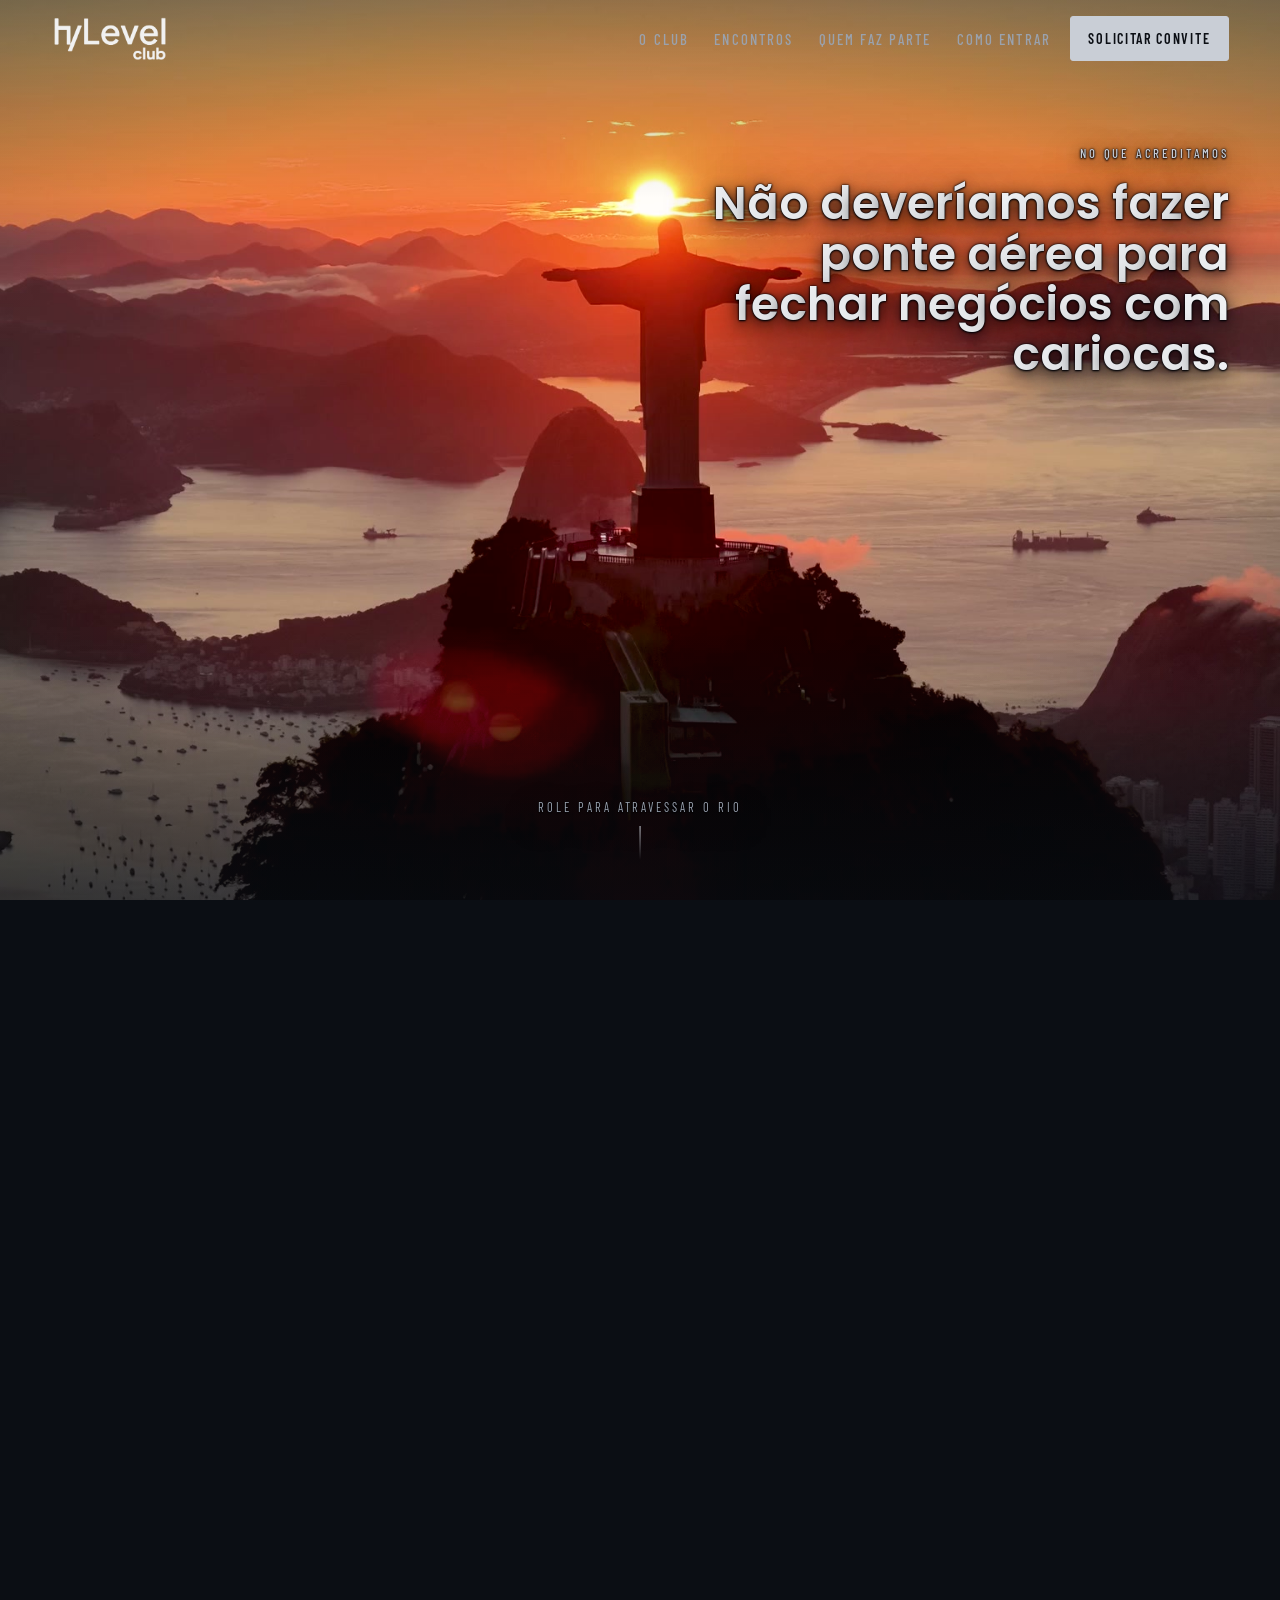
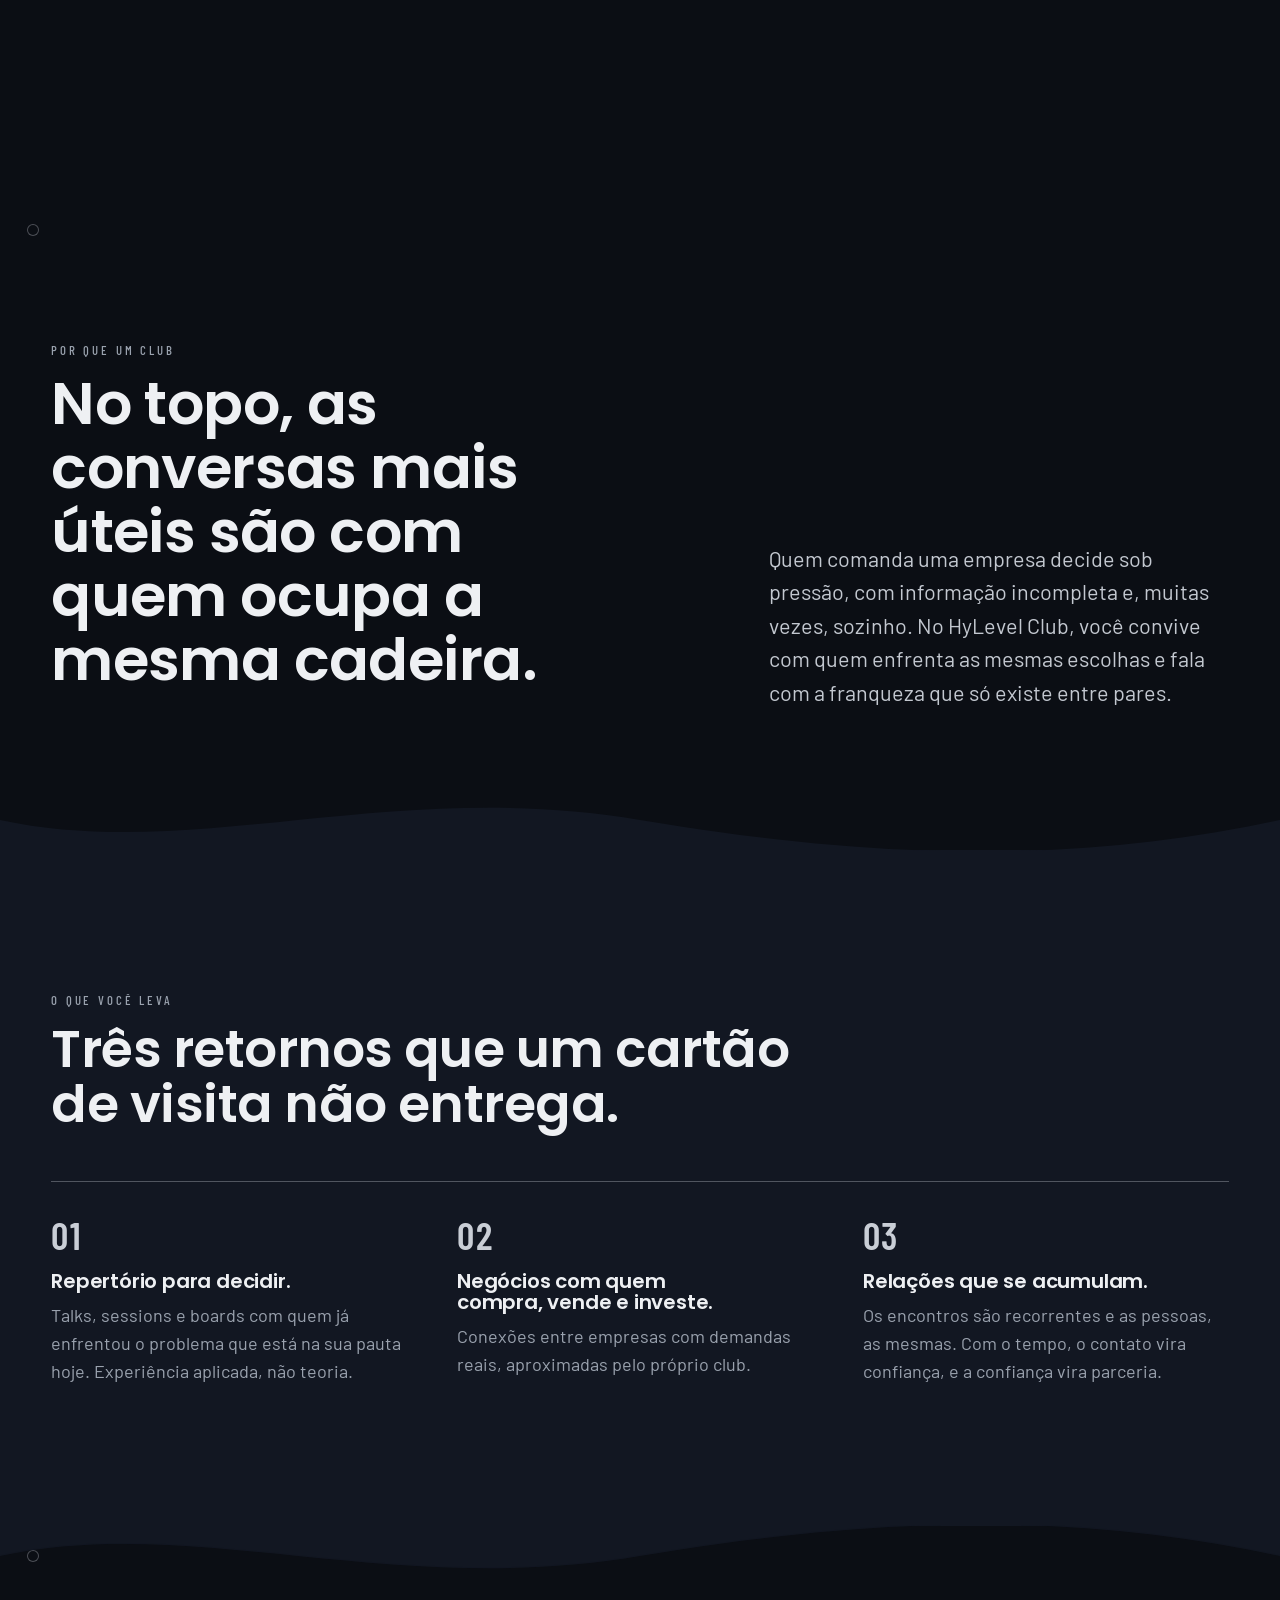
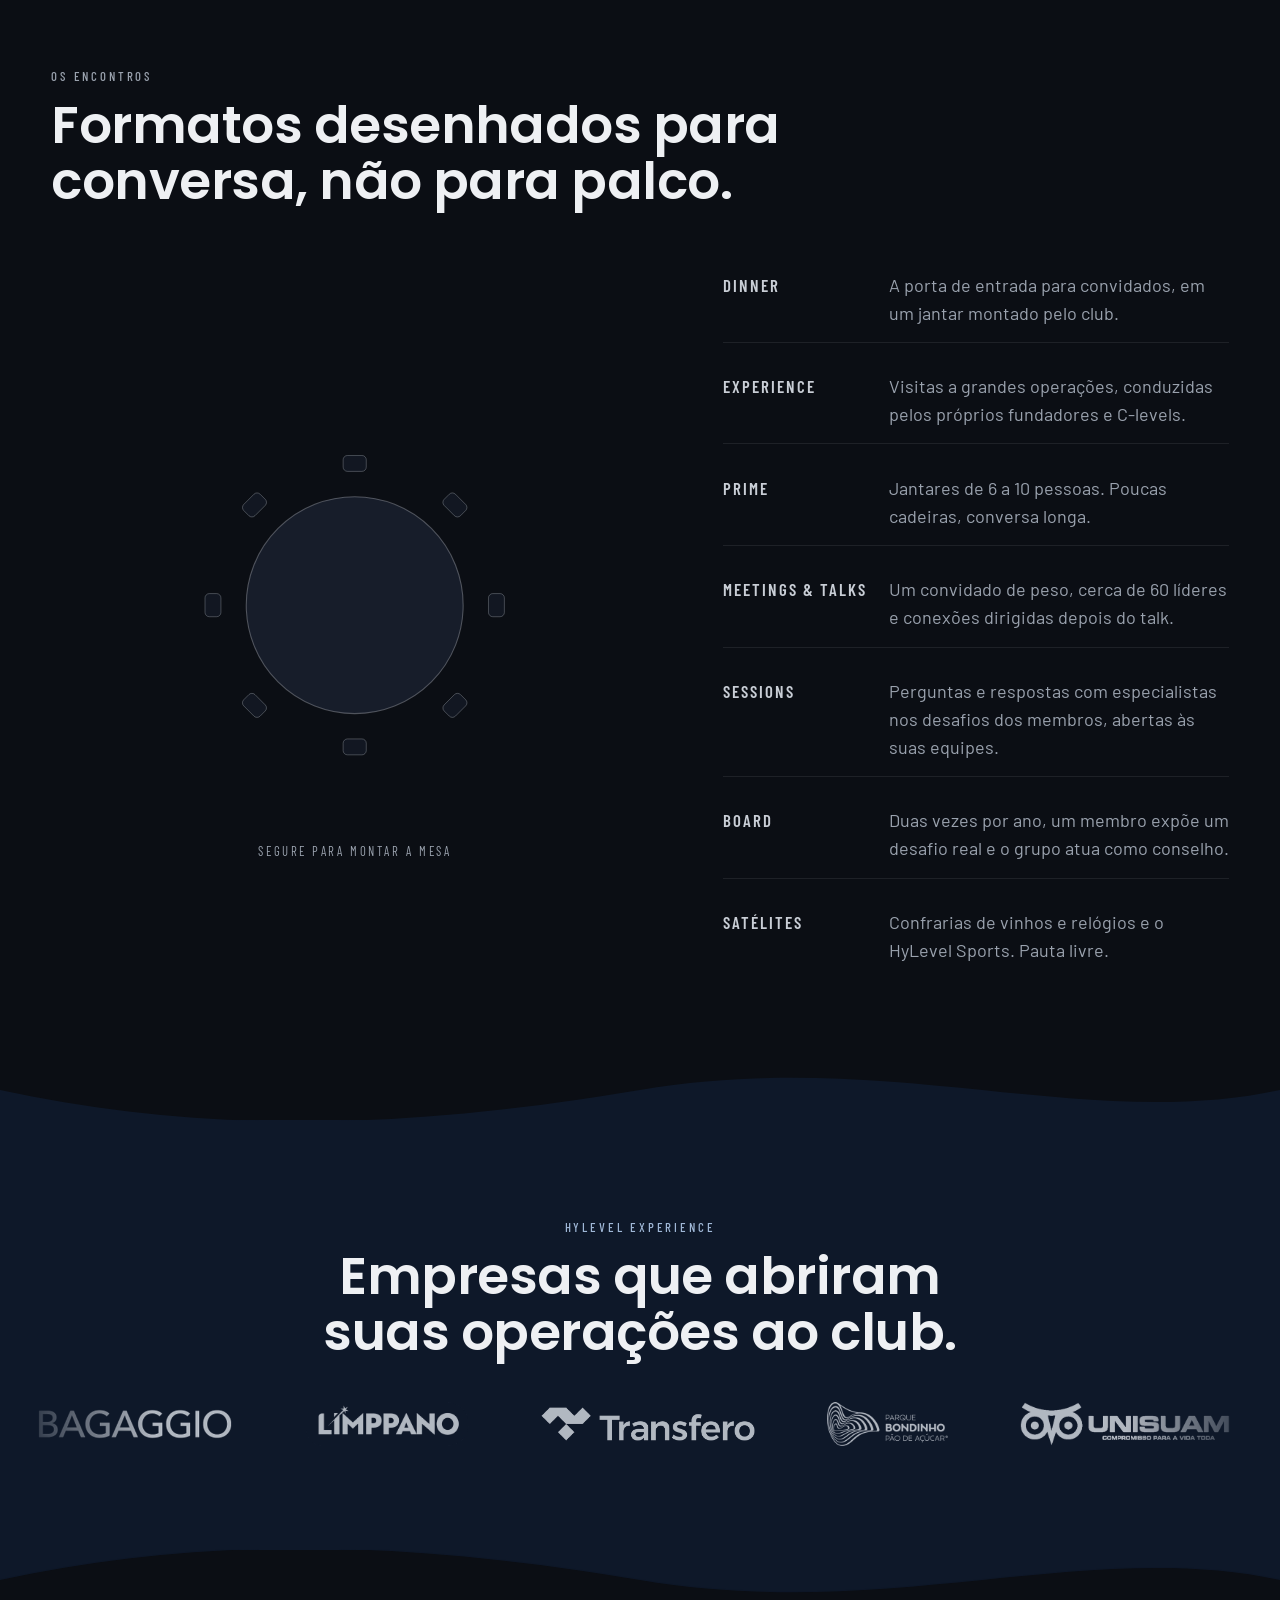
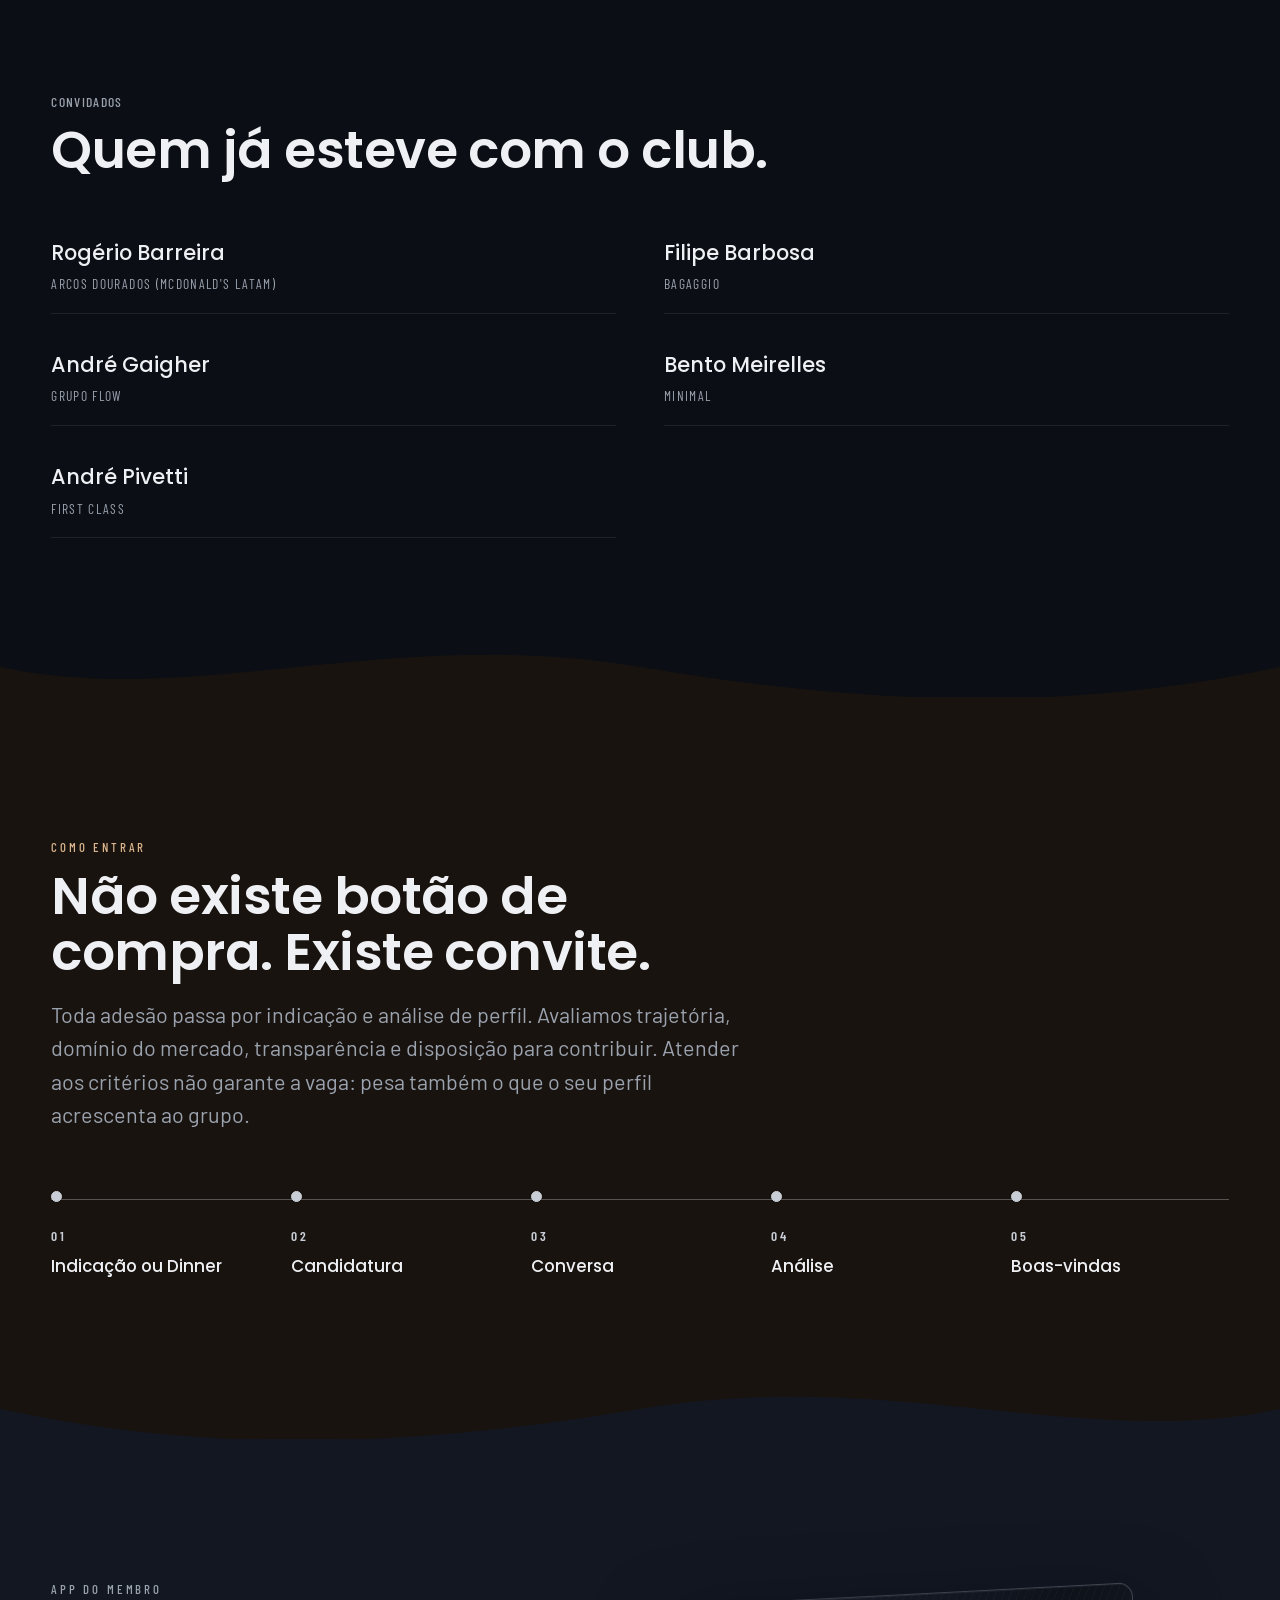
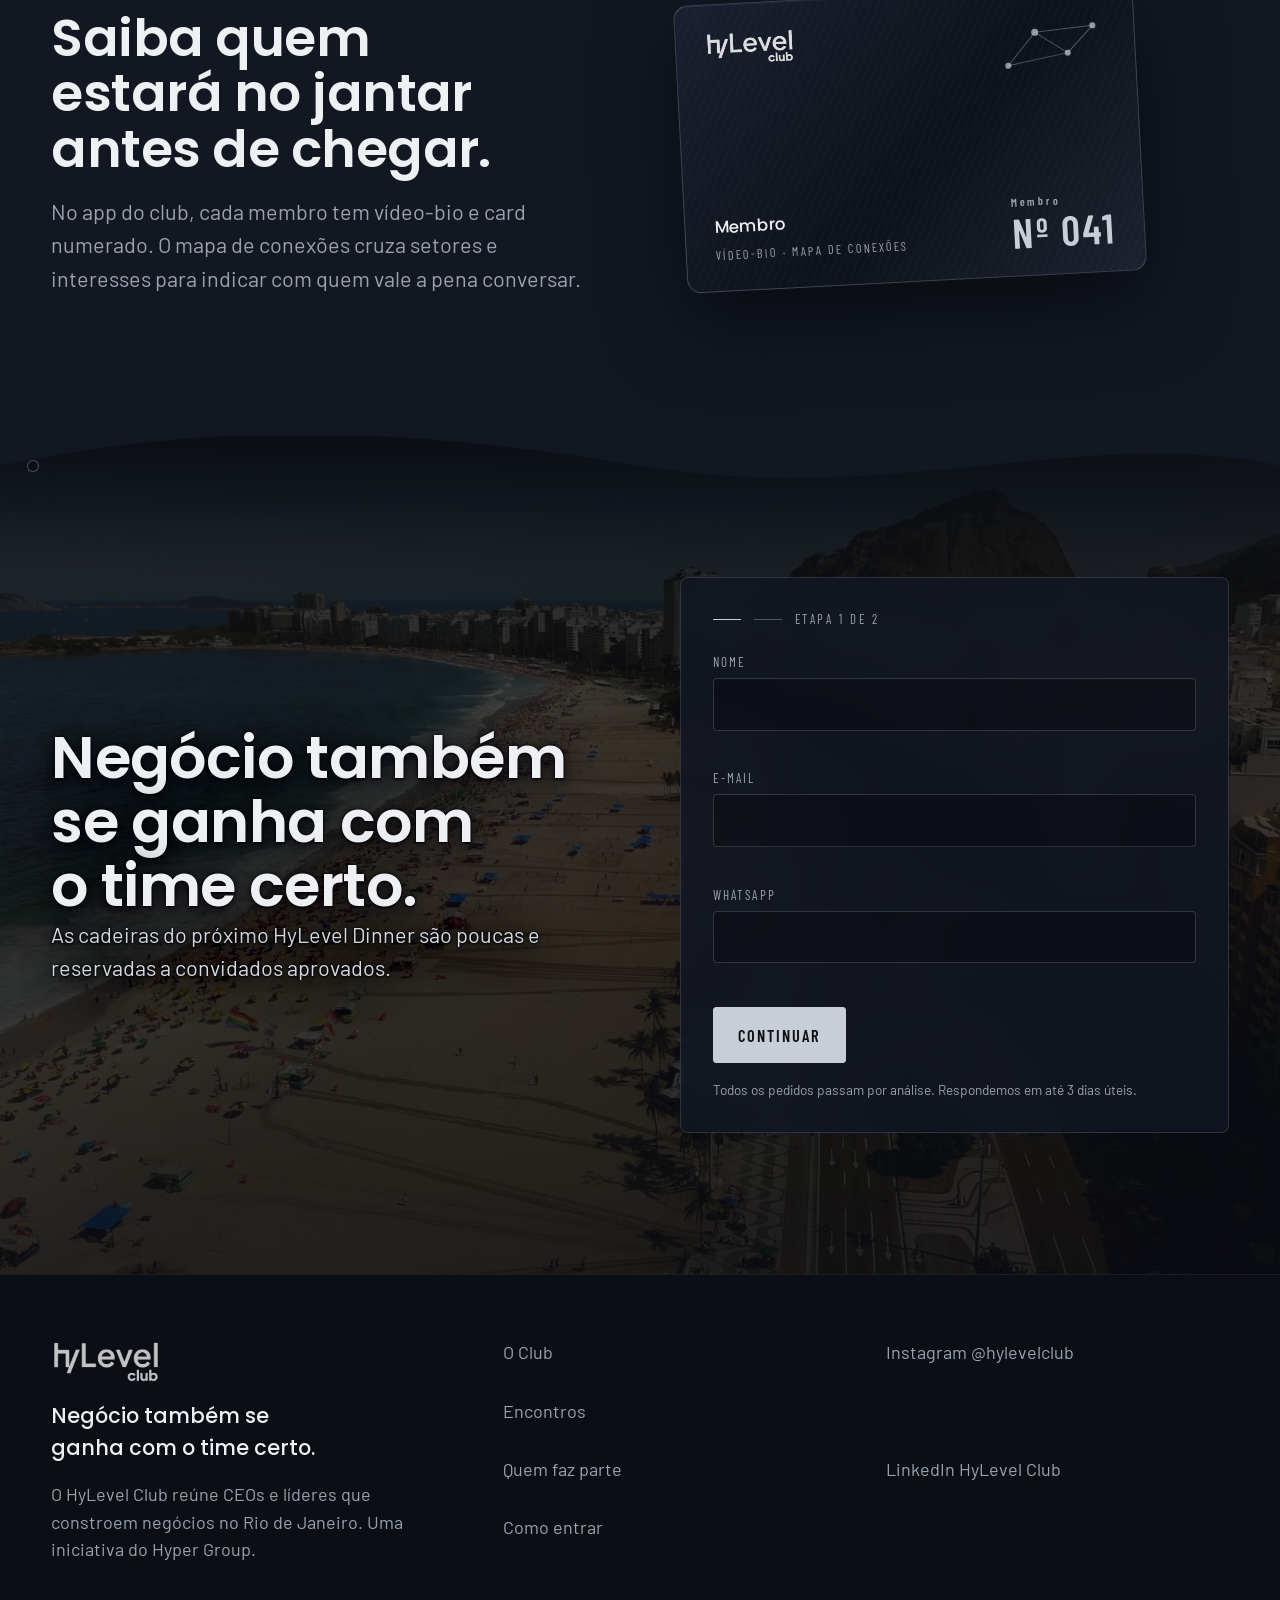
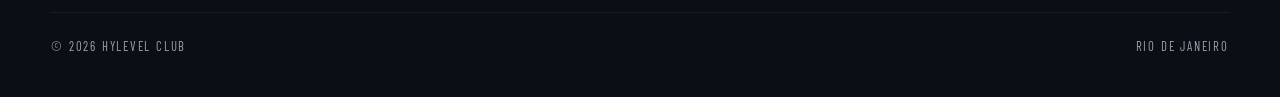
==== commit 06b8bbeb: "chore: domínio hylevelclub.com.br no Pages e tags com o endereço final" ====
--- a/index.html
+++ b/index.html
@@ -11,13 +11,13 @@
 <meta property="og:title" content="HyLevel Club | O club de negócios dos CEOs do Rio">
 <meta property="og:description" content="Encontros reservados entre fundadores, CEOs e C-levels que comandam empresas no Rio de Janeiro. Sem plateia e sem pitch: conversa entre pares, com entrada por indicação.">
 <!-- DEPLOY STEP: trocar og:image e og:url pela URL do ar antes de publicar -->
-<meta property="og:image" content="https://grupo-hyper.github.io/hylevel-site/assets/hero-ending.jpg">
+<meta property="og:image" content="https://hylevelclub.com.br/assets/hero-ending.jpg">
 <meta property="og:image:width" content="1920">
 <meta property="og:image:height" content="1086">
-<meta property="og:url" content="https://grupo-hyper.github.io/hylevel-site/">
+<meta property="og:url" content="https://hylevelclub.com.br/">
 <meta property="og:site_name" content="HyLevel Club">
 <meta name="twitter:card" content="summary_large_image">
-<link rel="canonical" href="https://grupo-hyper.github.io/hylevel-site/">
+<link rel="canonical" href="https://hylevelclub.com.br/">
 <link rel="icon" href="data:image/svg+xml,%3Csvg xmlns='http://www.w3.org/2000/svg' viewBox='0 0 64 64'%3E%3Crect width='64' height='64' rx='14' fill='%230B0E14'/%3E%3Cpath d='M16 14v36M16 30h12M28 20v30M44 14 34 50' stroke='%23C9CED6' stroke-width='6' stroke-linecap='round' fill='none'/%3E%3C/svg%3E">
 <link rel="preconnect" href="https://fonts.googleapis.com">
 <link rel="preconnect" href="https://fonts.gstatic.com" crossorigin>
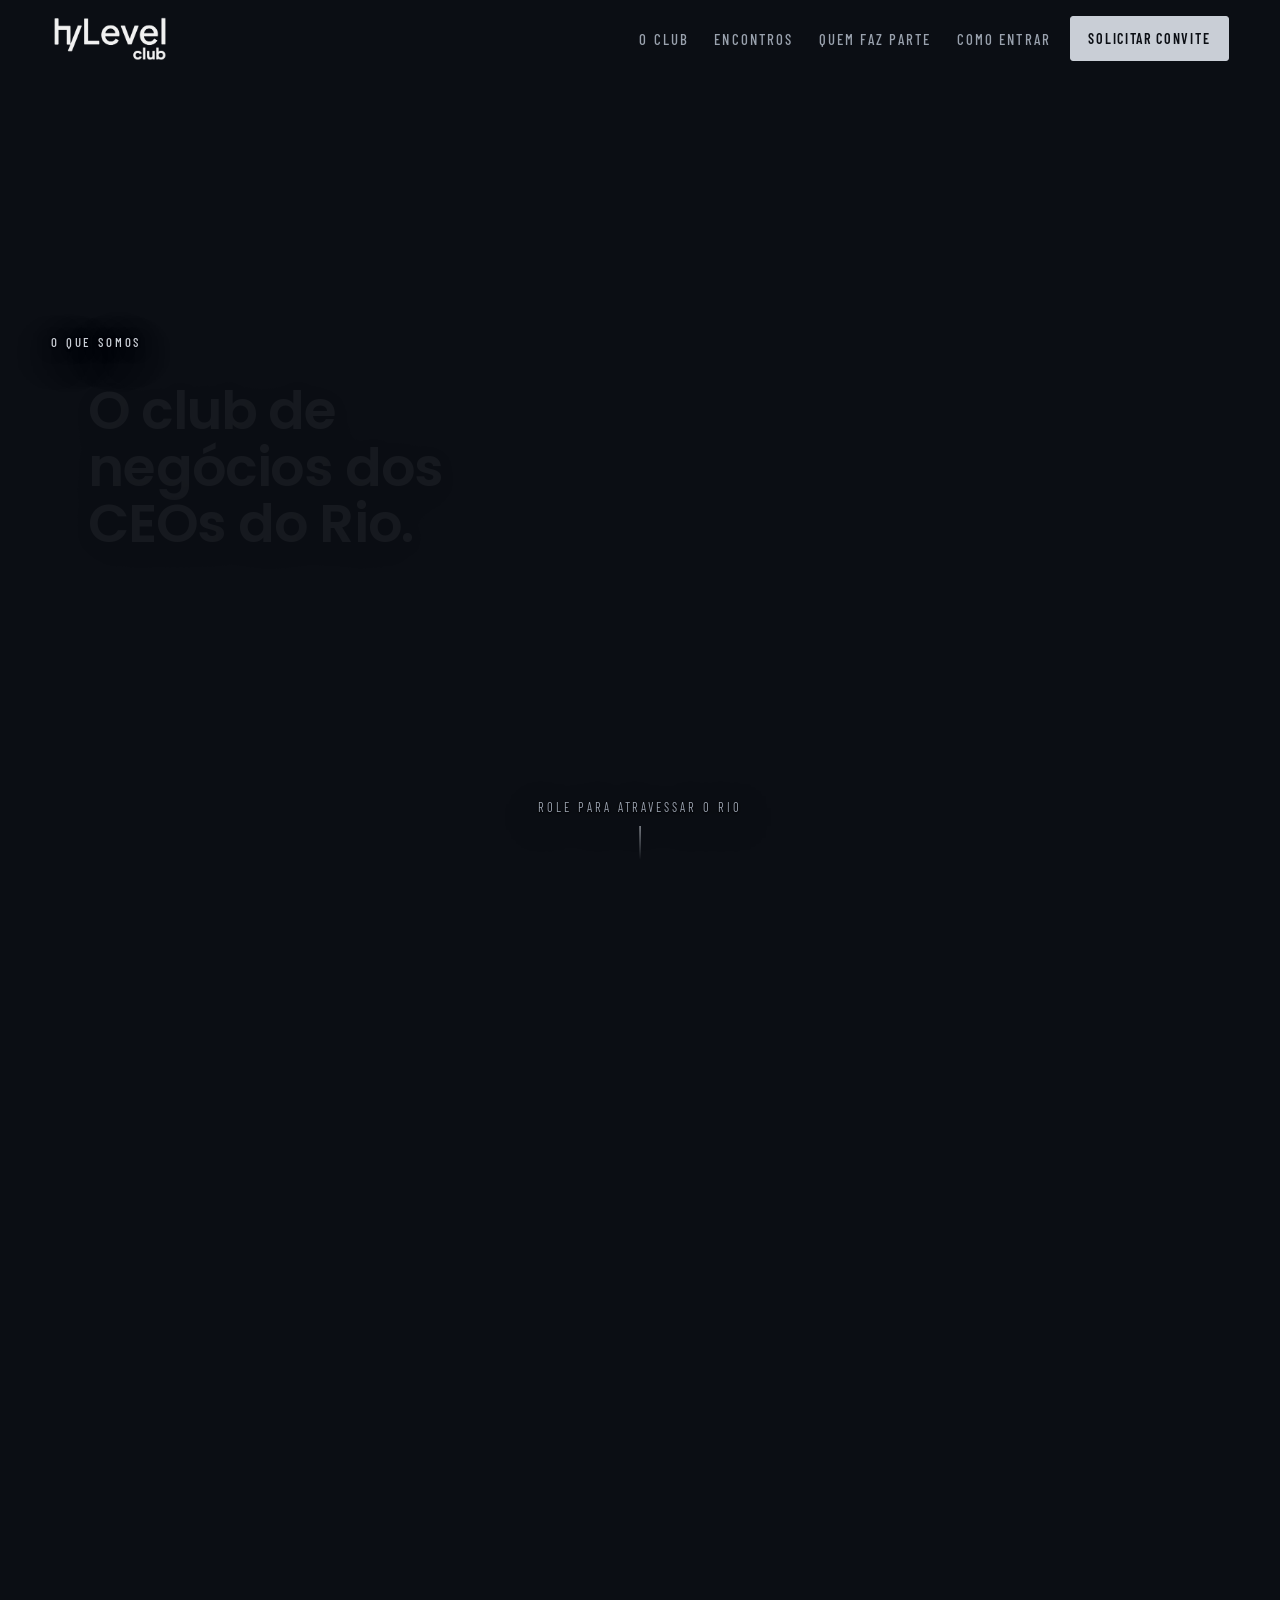
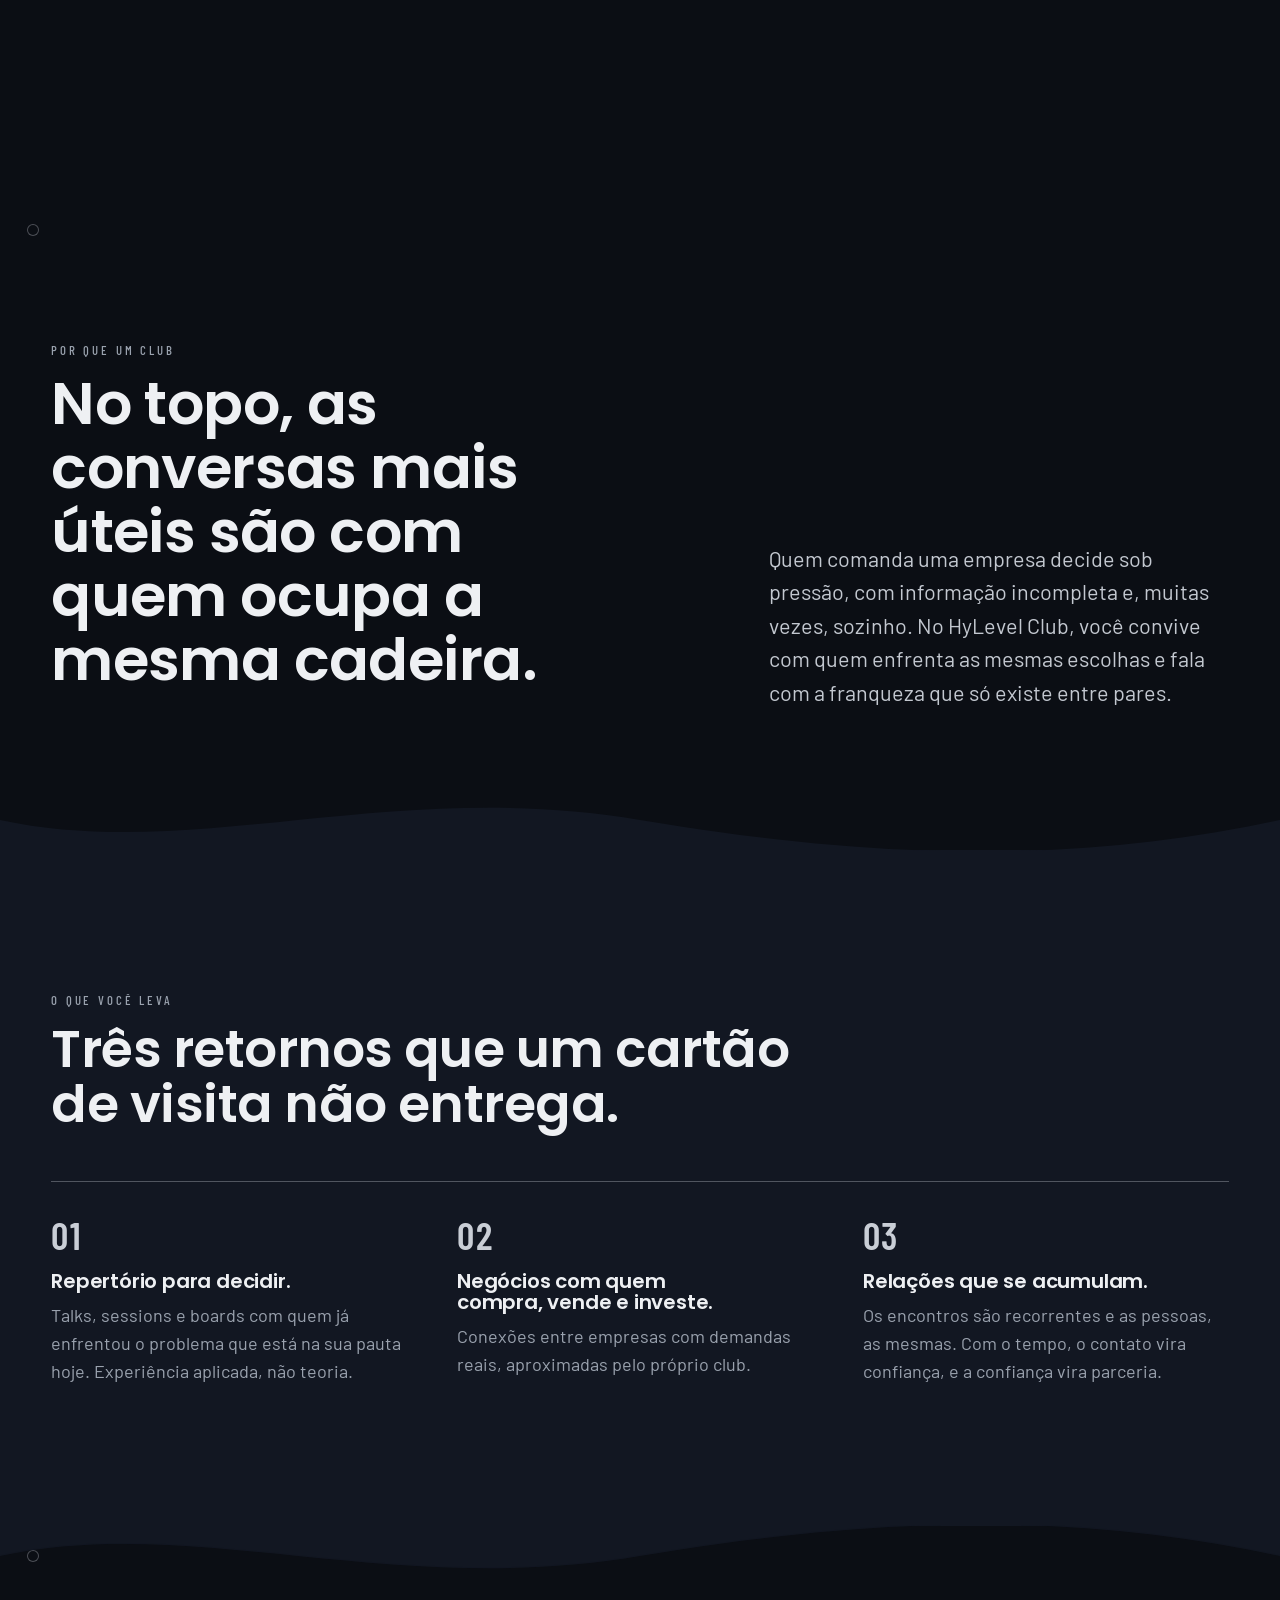
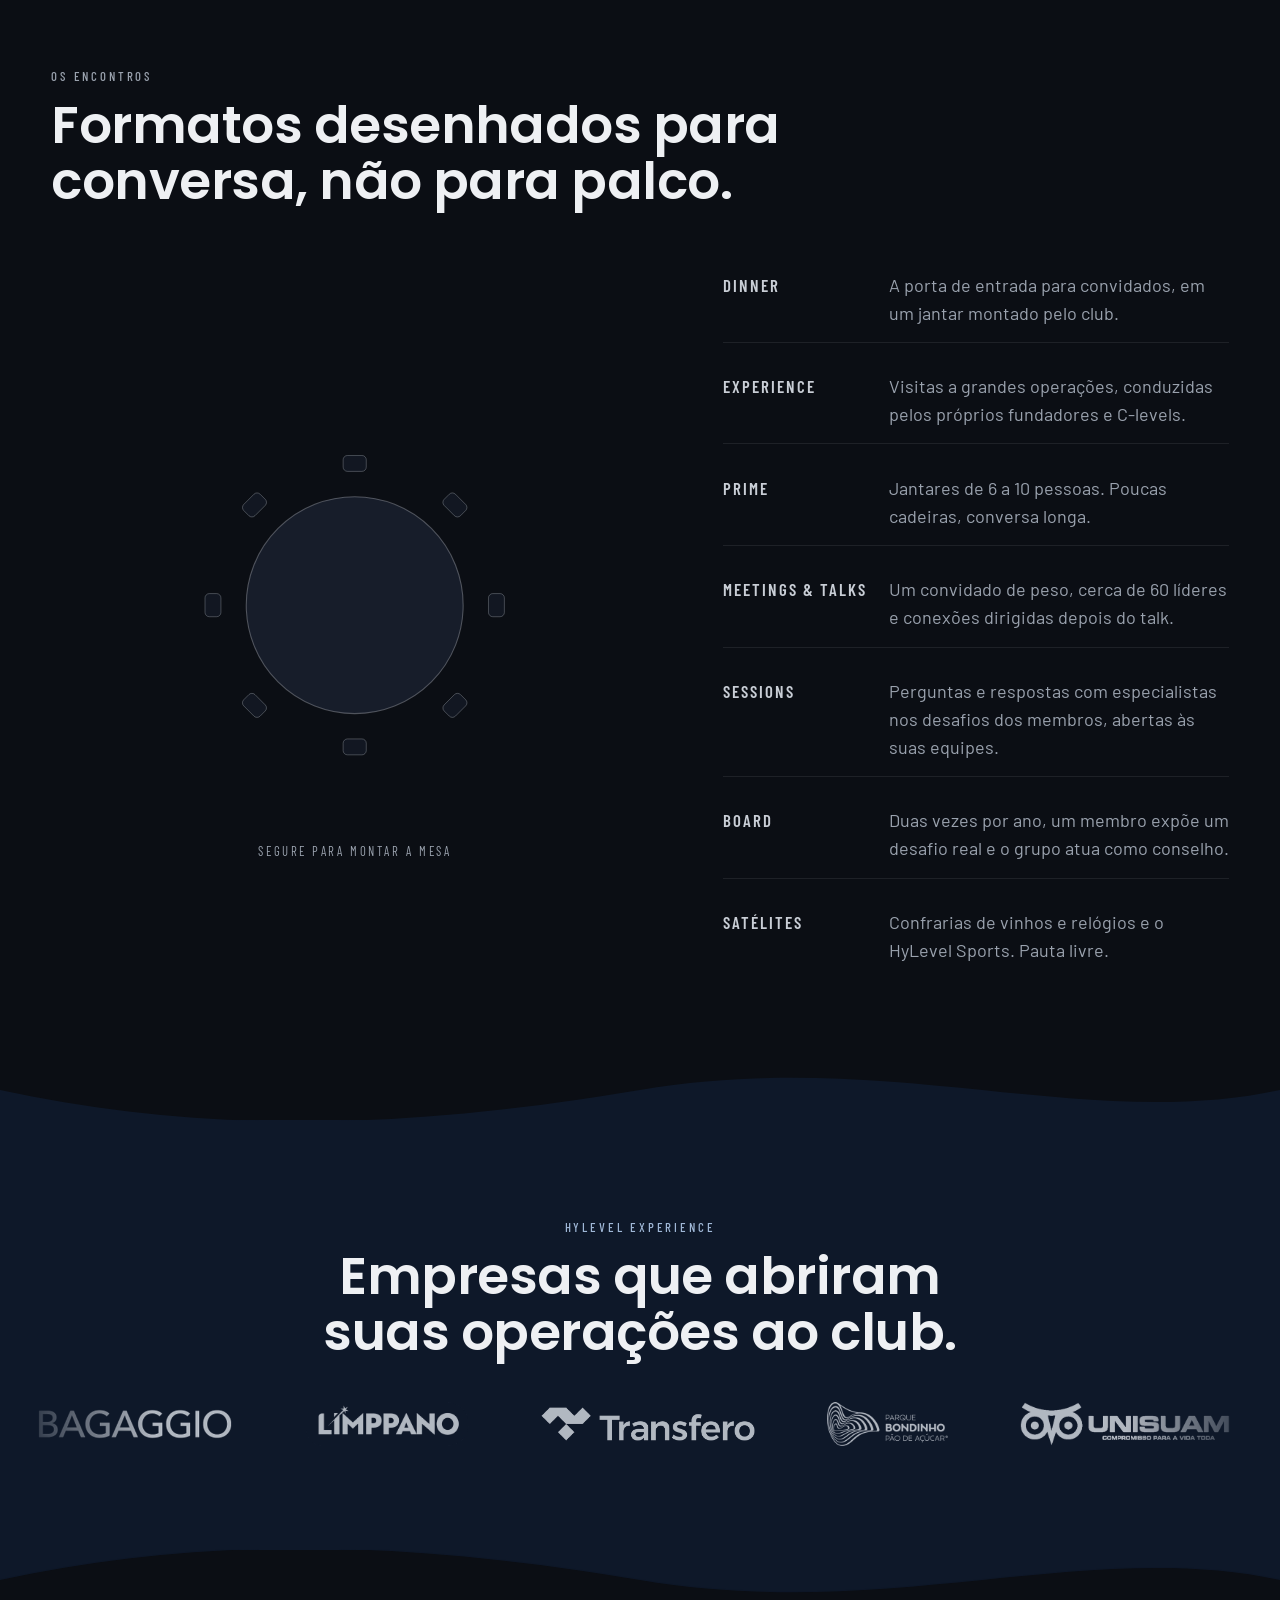
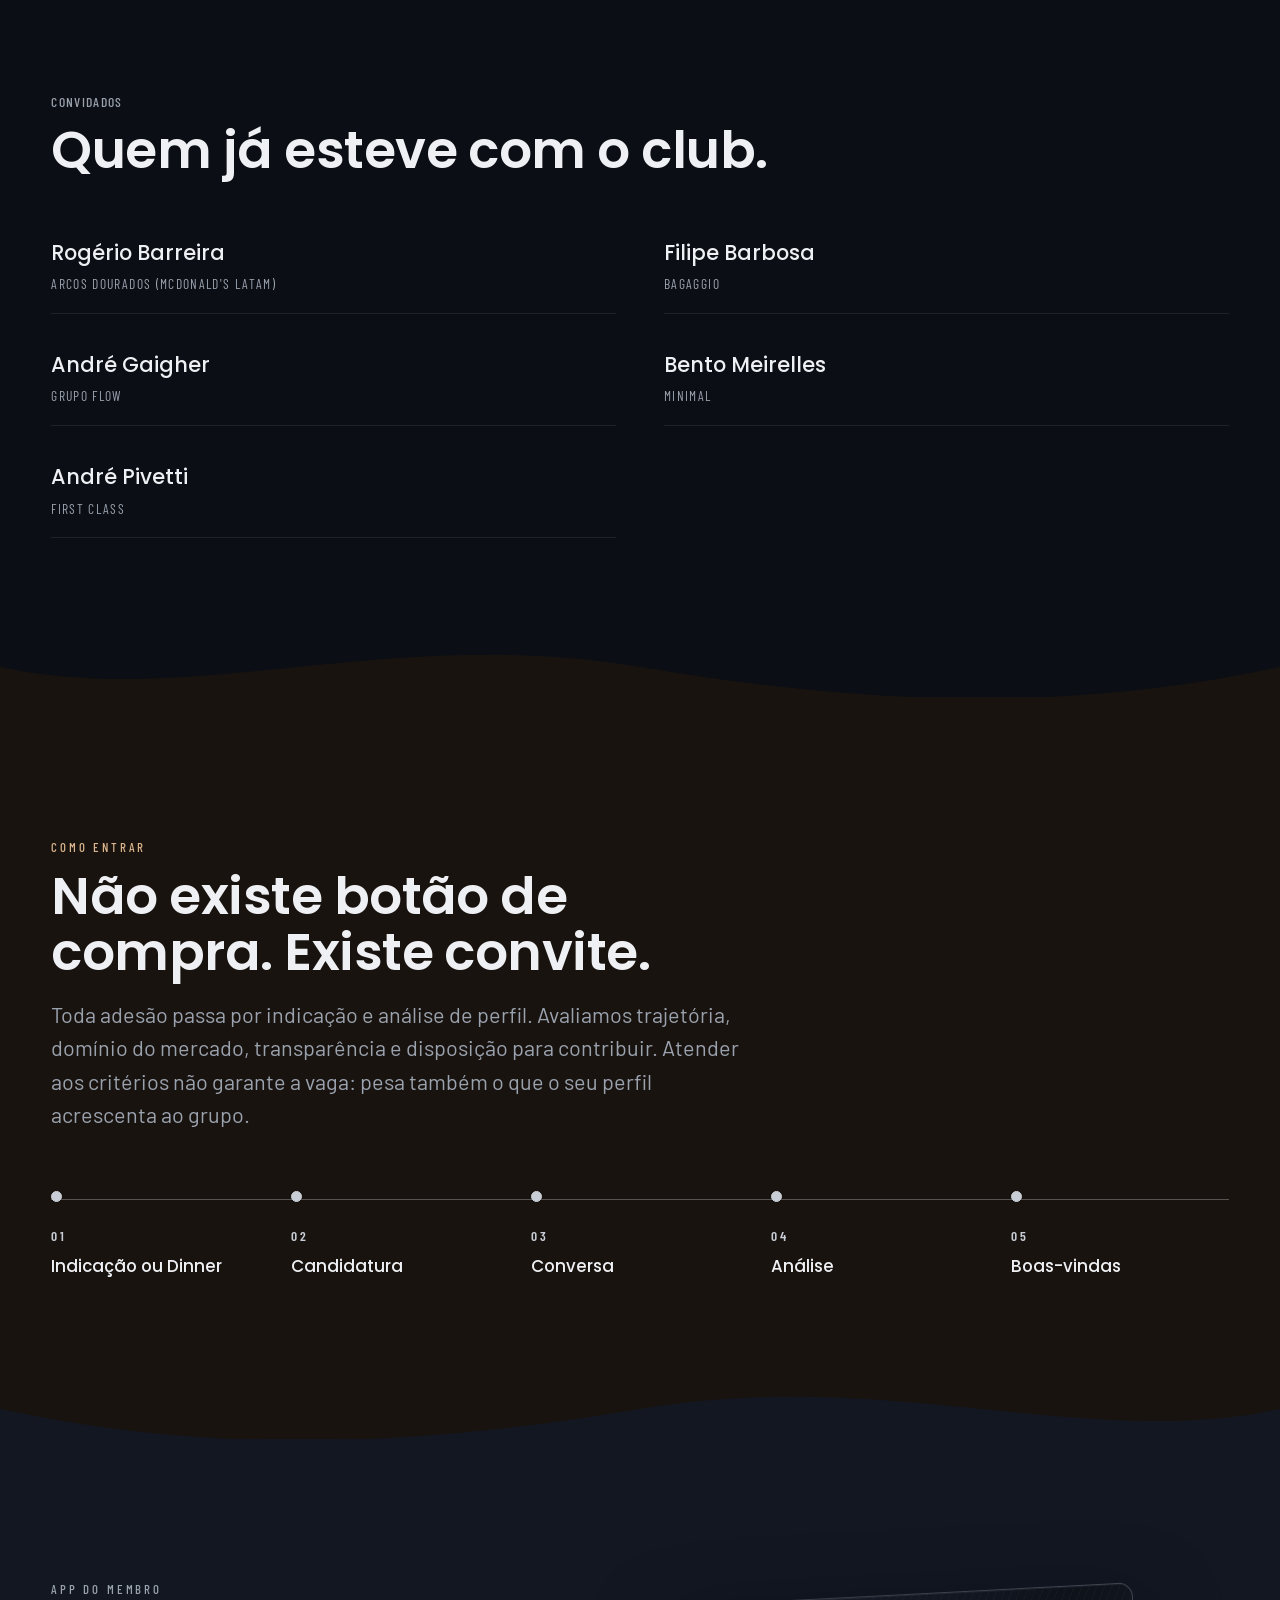
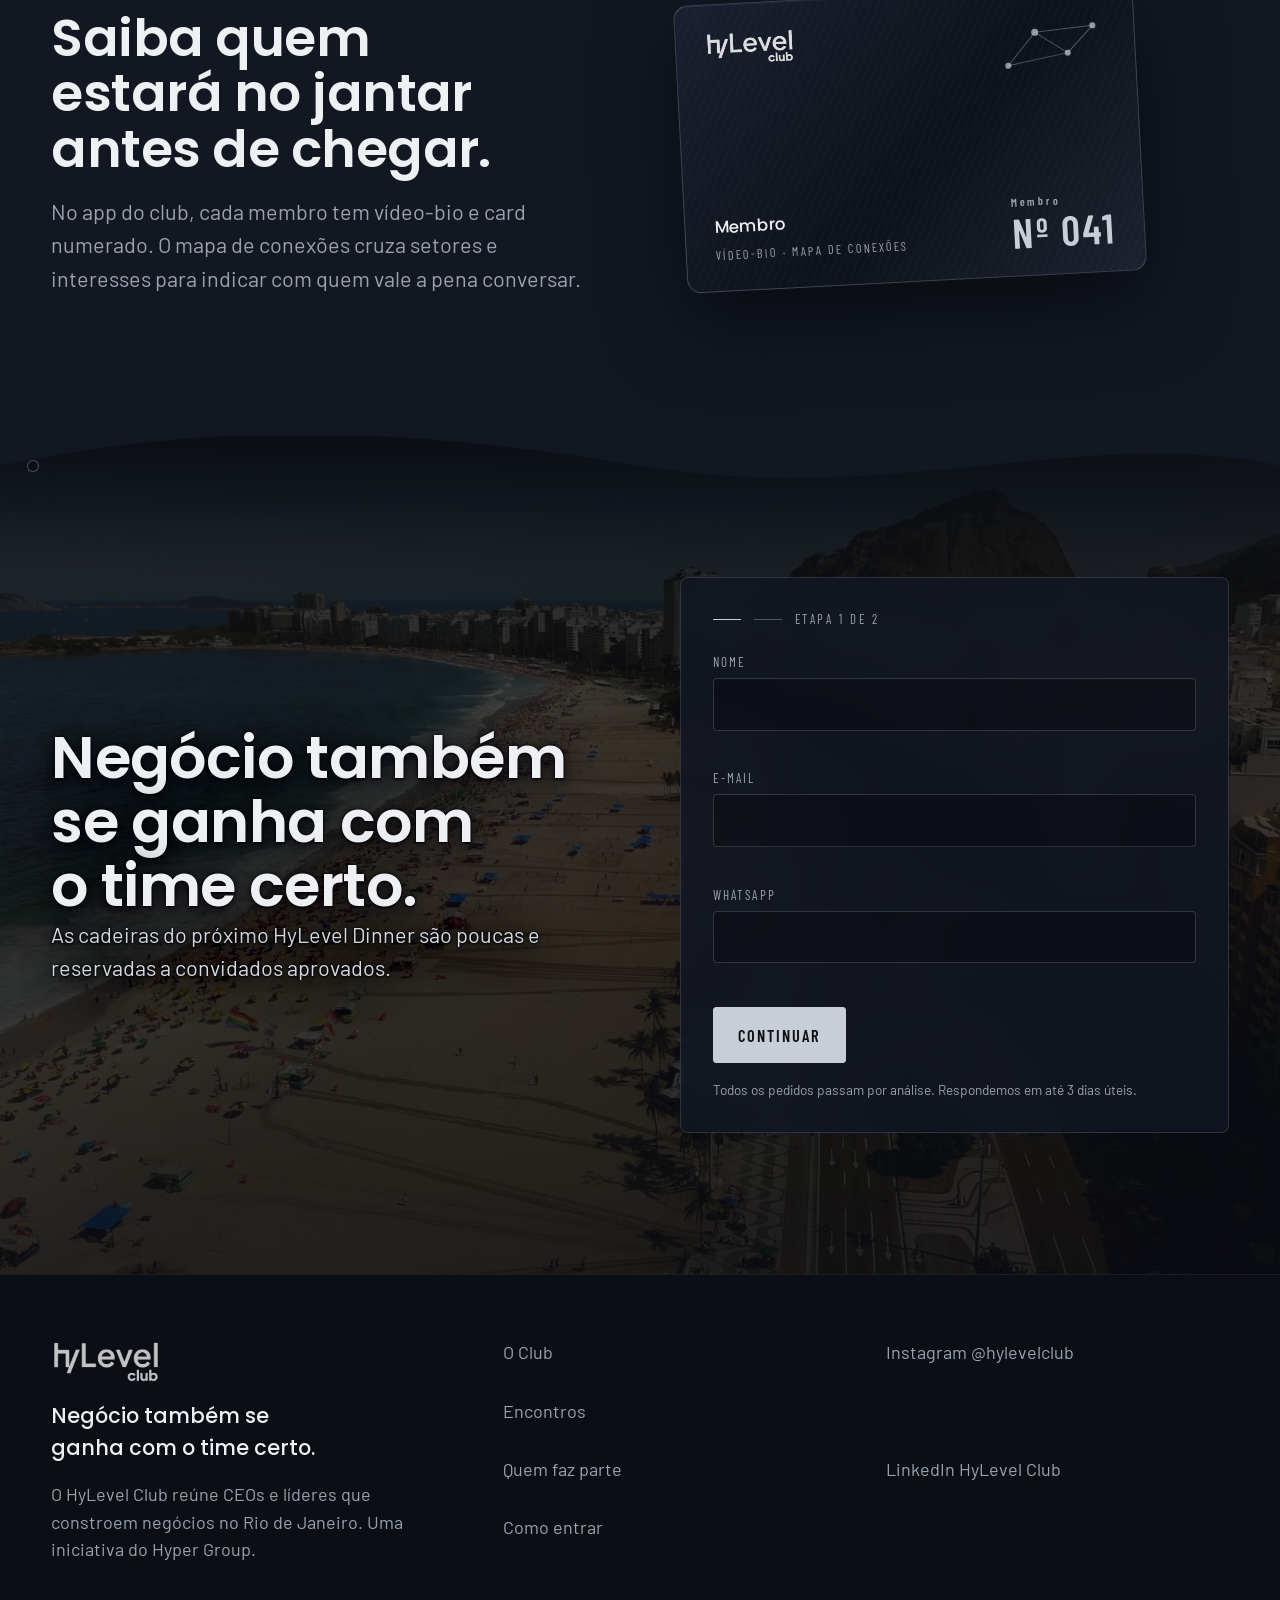
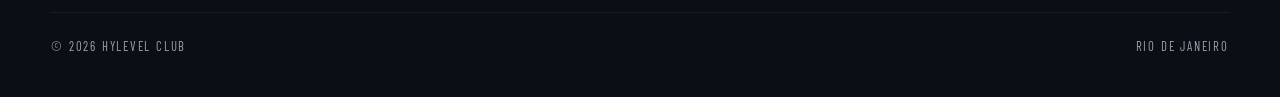
==== commit 1ebf349e: "fix: sobretítulo do hero passa a ser "O que somos" Co-Authored-By: Claude Opus 5.5 <noreply@anthropi" ====
--- a/index.html
+++ b/index.html
@@ -60,7 +60,7 @@
       <div class="bands" id="bands">
         <!-- Cristo Redentor: 0 a 8 s do voo -->
         <div class="band band-left" data-a="0.00" data-b="0.165" data-entry="depth">
-          <span class="kicker">Club de negócios · Rio de Janeiro</span>
+          <span class="kicker">O que somos</span>
           <h1 class="title" data-split="word">O club de negócios dos CEOs do Rio.</h1>
         </div>
         <!-- Arcos da Lapa: 10 a 15 s -->
@@ -108,7 +108,7 @@
       </div>
 
       <div class="hero-static" id="hero-static">
-        <span class="kicker">Club de negócios · Rio de Janeiro</span>
+        <span class="kicker">O que somos</span>
         <h1>O club de negócios dos CEOs do Rio.</h1>
         <p>Encontros reservados entre fundadores, CEOs e C-levels que comandam empresas no Rio de Janeiro. Sem plateia e sem pitch: conversa entre pares, com entrada por indicação.</p>
         <div class="cta-row">
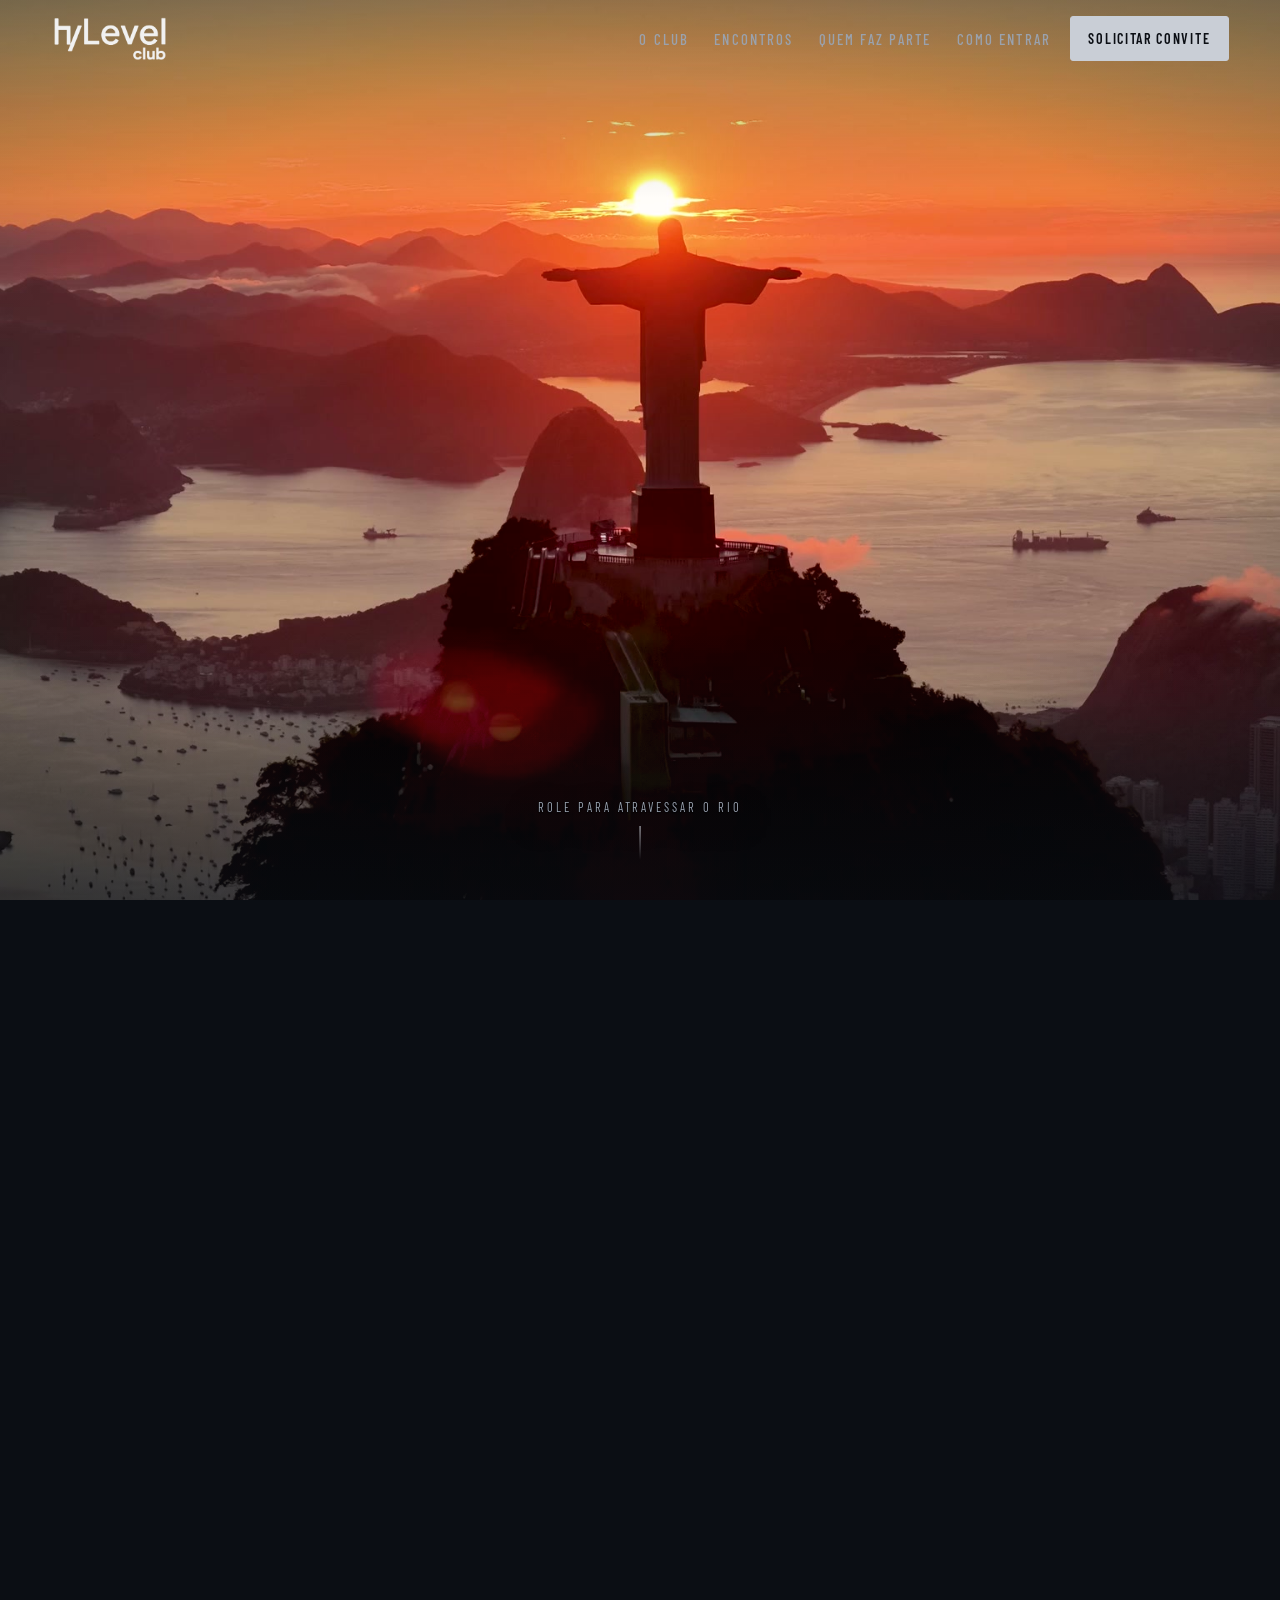
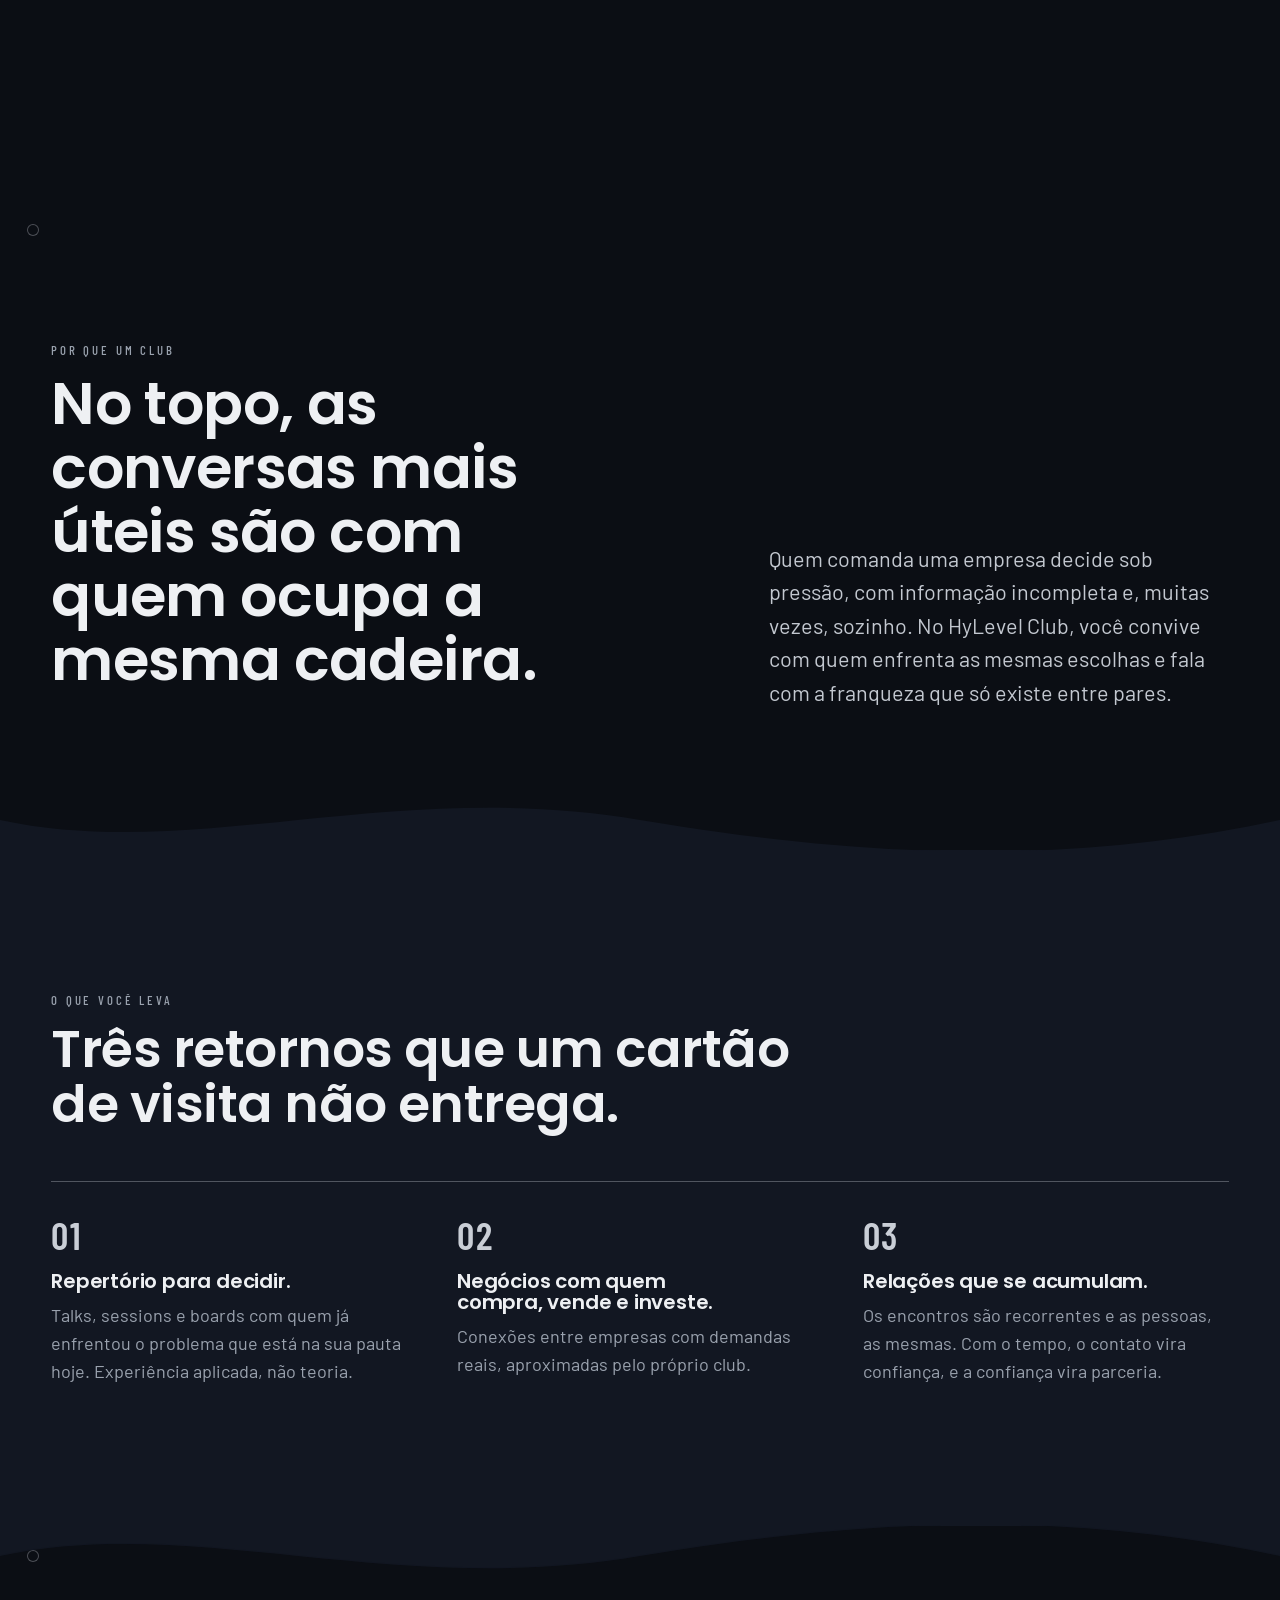
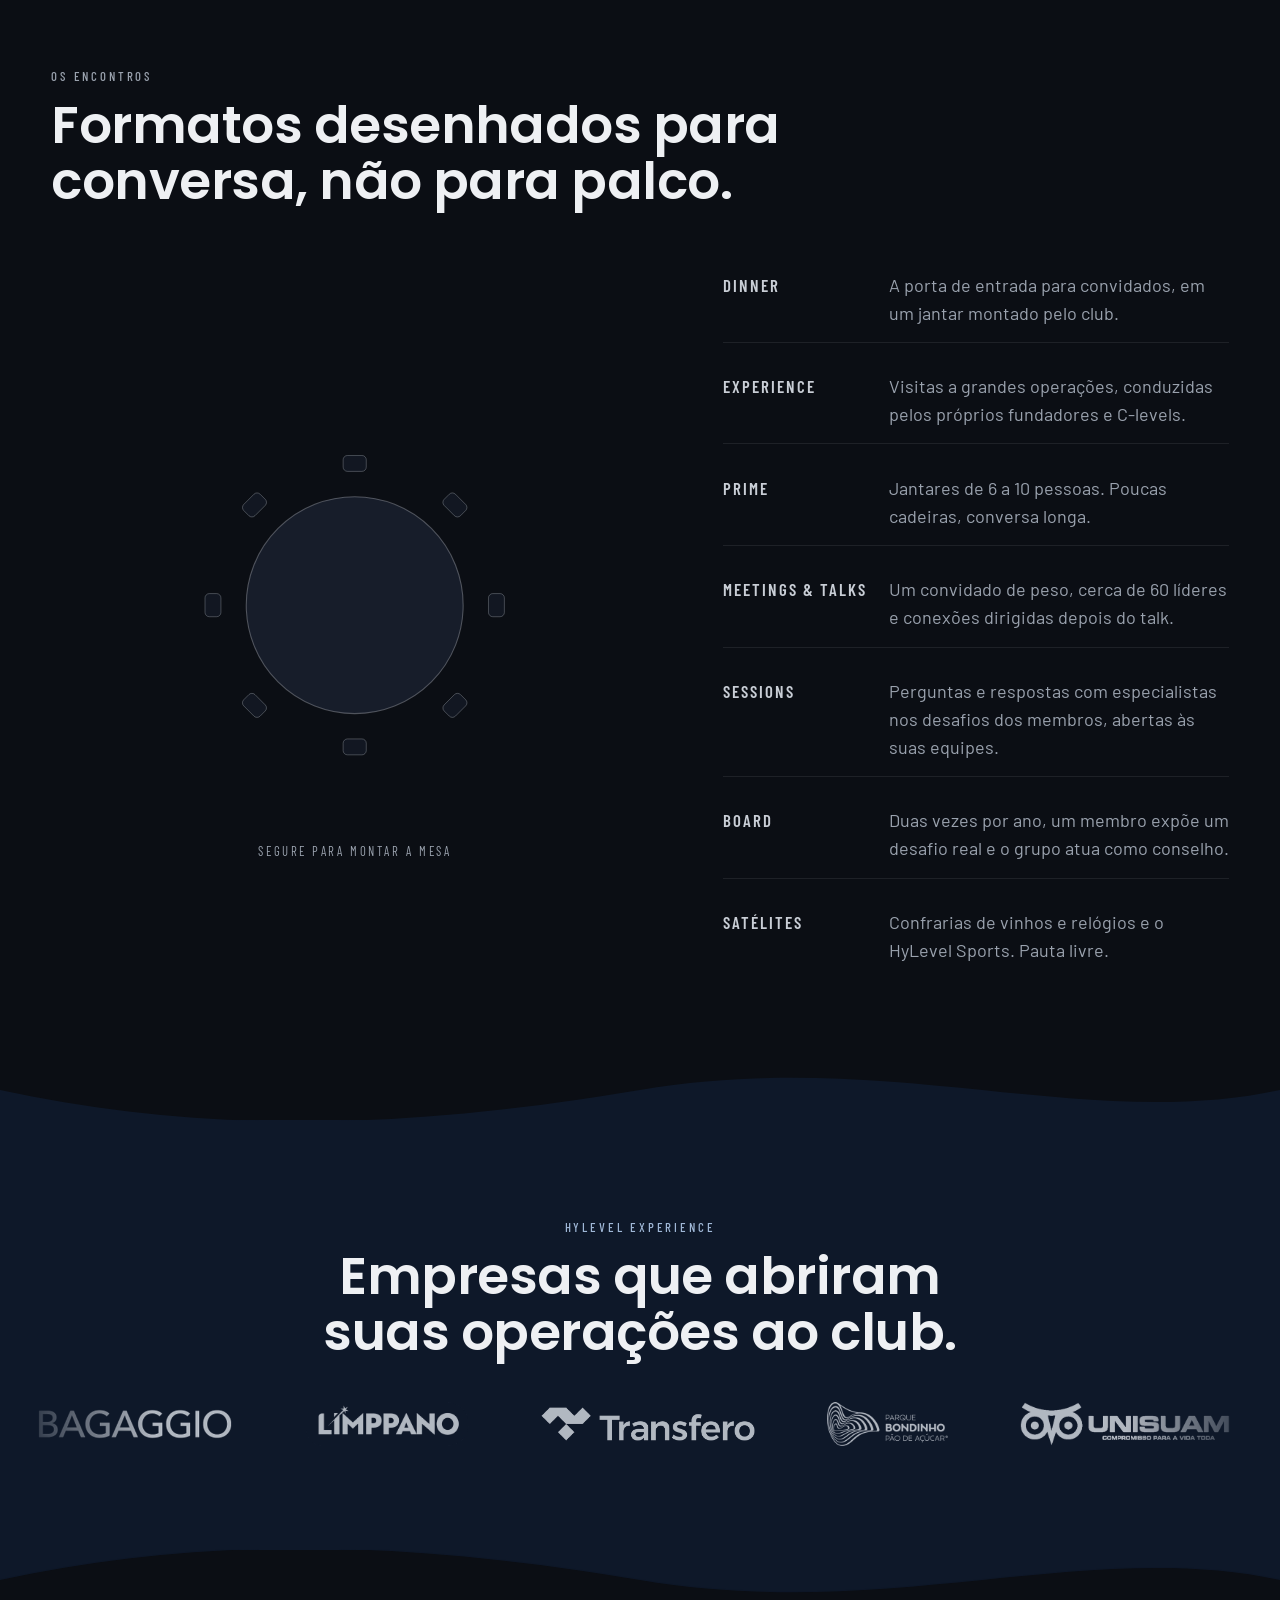
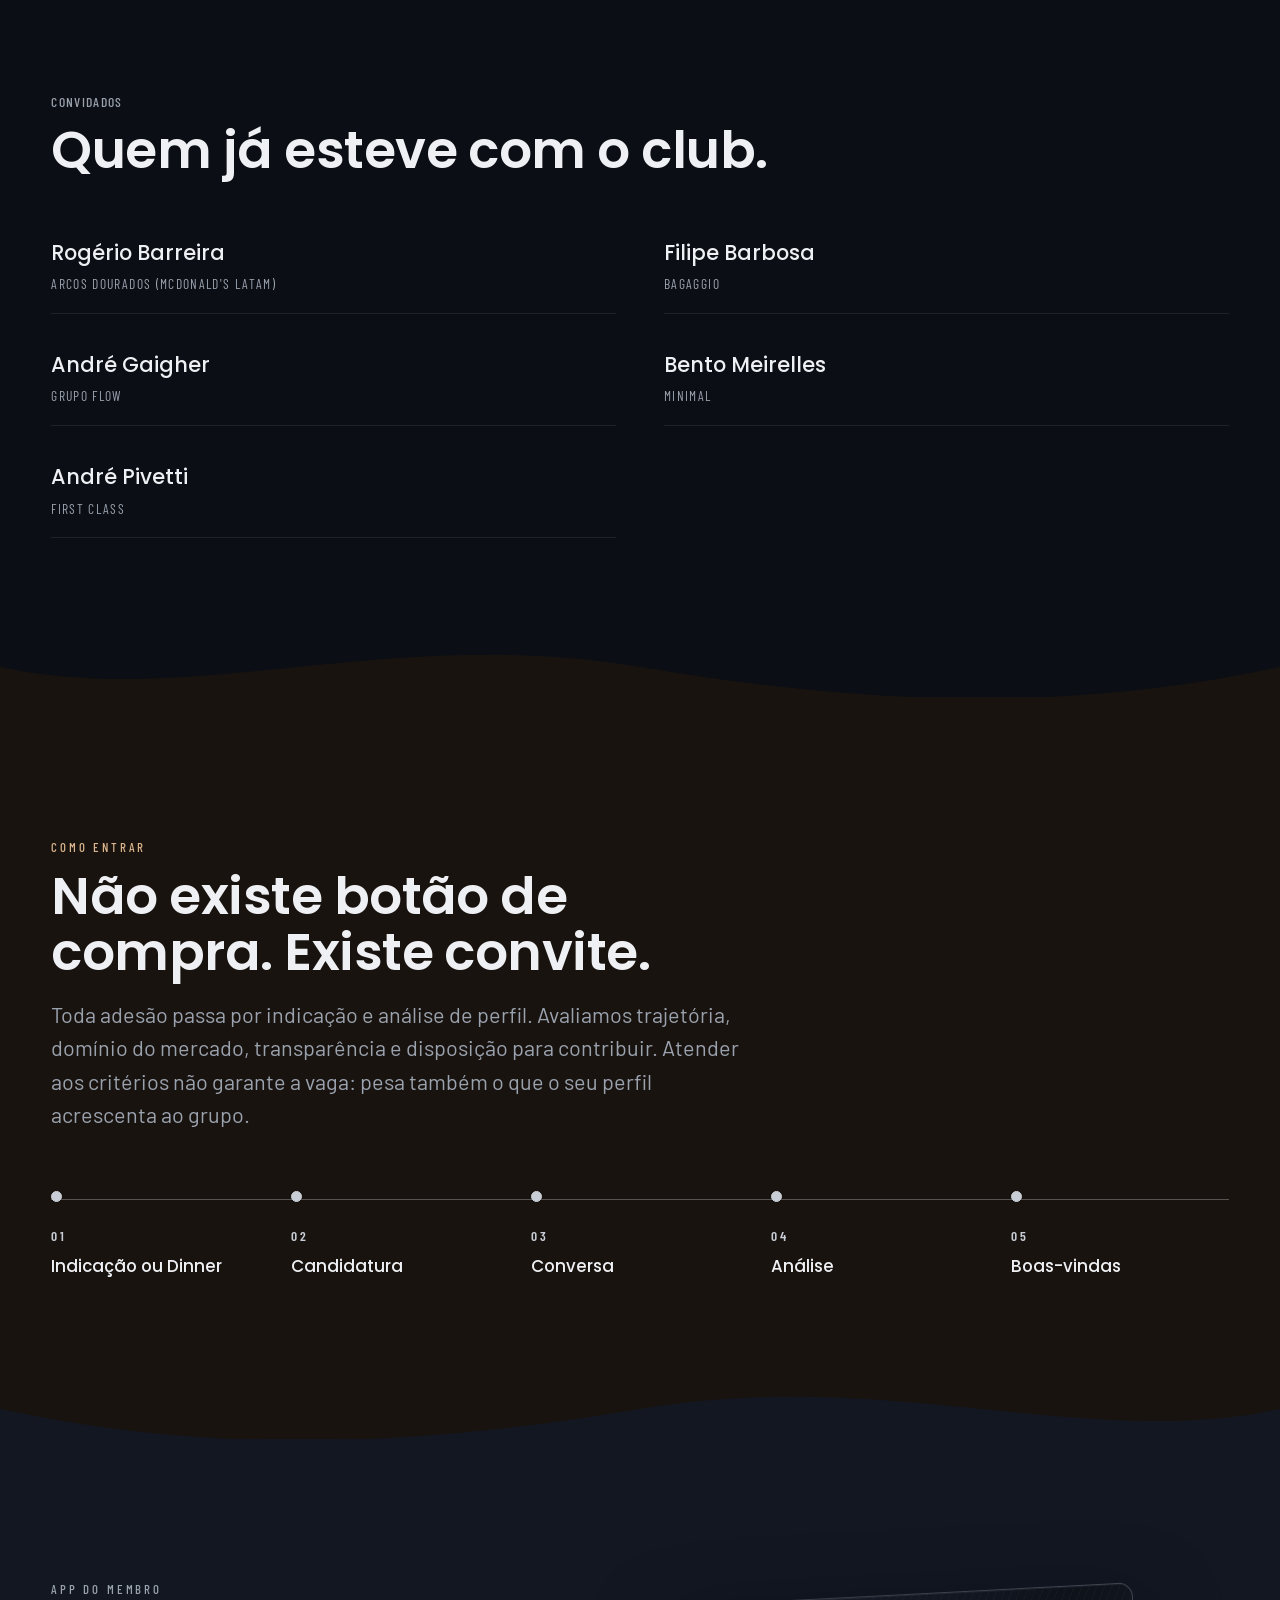
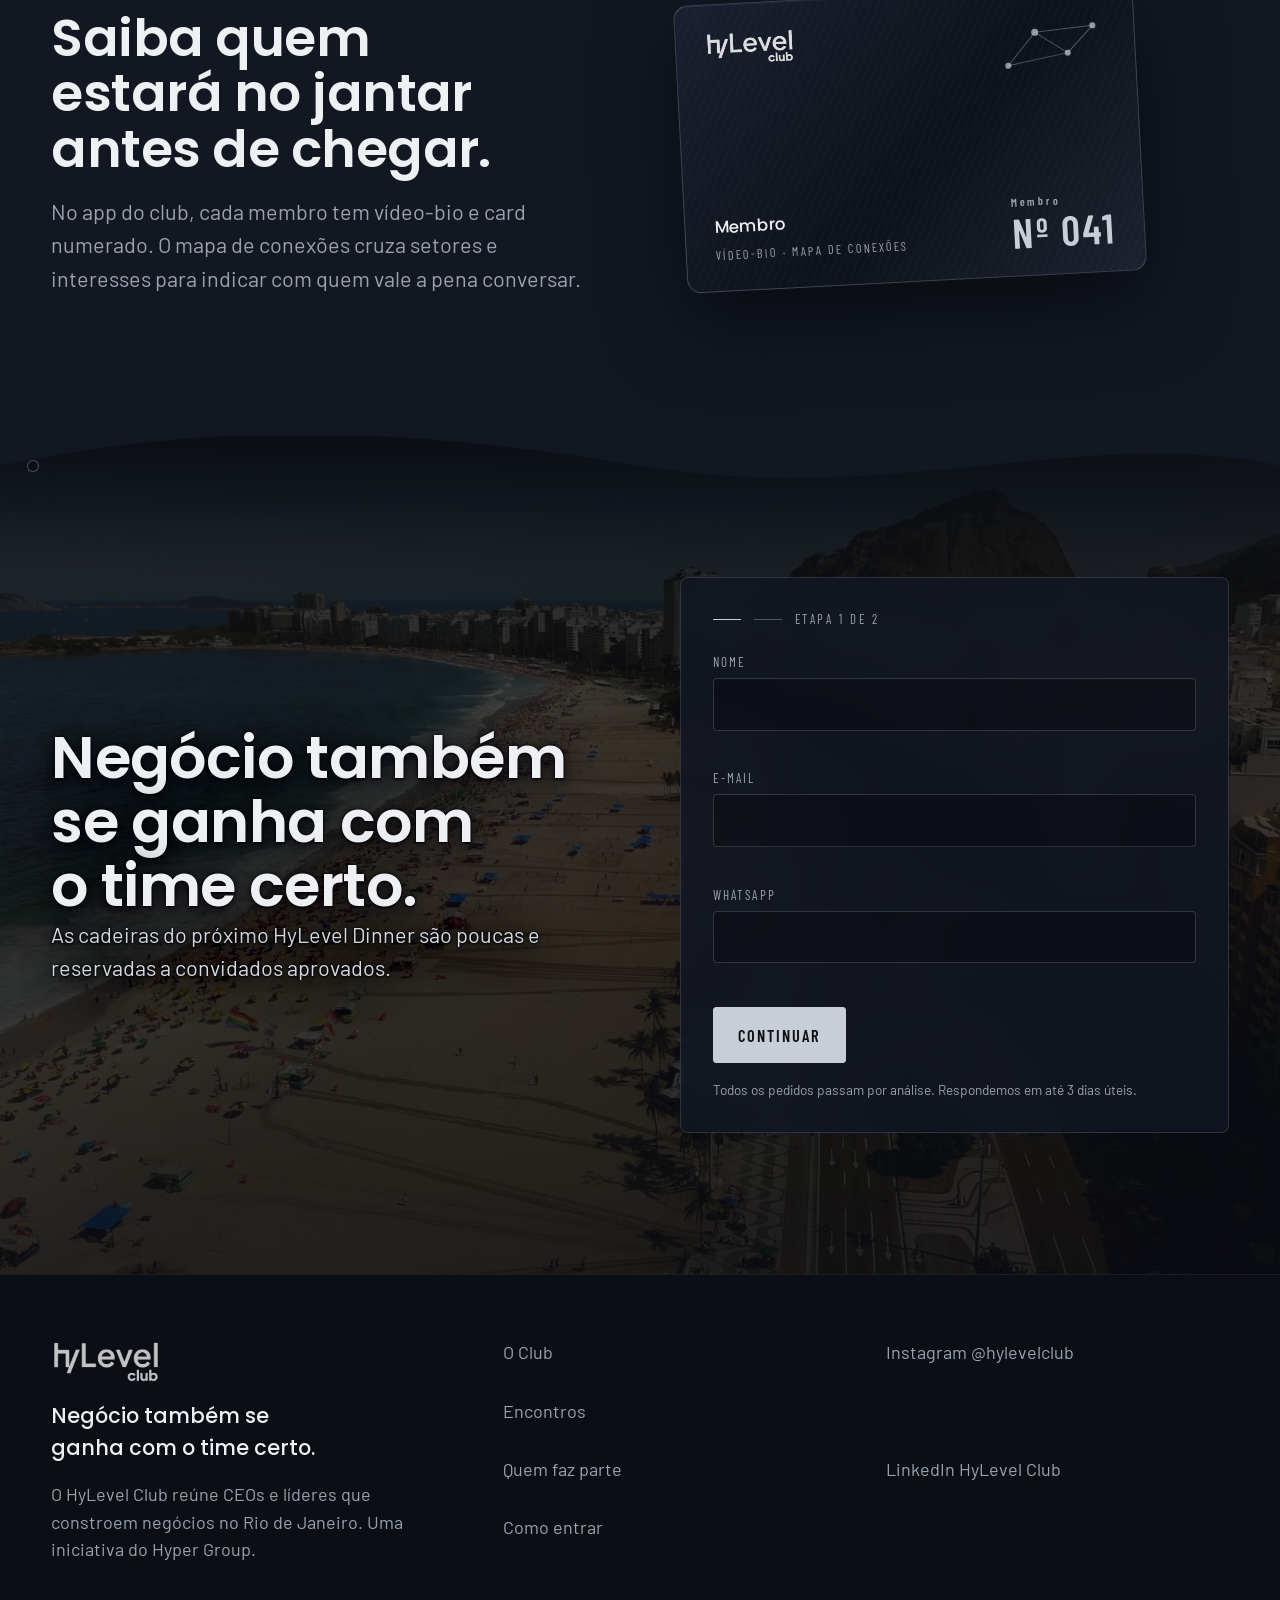
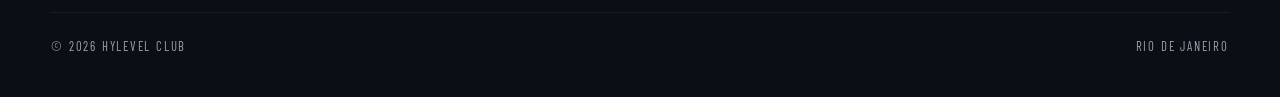
==== commit ed131989: "fix: letreiro das logos sem vão em telas ultralargas (Safari) Cada metade da trilha agora é remontad" ====
--- a/index.html
+++ b/index.html
@@ -217,32 +217,32 @@
           <h2>Empresas que abriram suas operações ao club.</h2>
         </div>
       </div>
-      <div class="marquee part" aria-hidden="true">
+      <div class="marquee part" id="marquee" aria-hidden="true">
         <ul>
-          <li><img src="assets/logos/bagaggio.png" alt="" height="120" loading="lazy"></li>
-          <li><img src="assets/logos/limppano.png" alt="" height="120" loading="lazy"></li>
-          <li><img src="assets/logos/transfero.png" alt="" height="120" loading="lazy"></li>
-          <li><img src="assets/logos/parque-bondinho.png" alt="" height="120" loading="lazy"></li>
-          <li><img src="assets/logos/unisuam.png" alt="" height="120" loading="lazy"></li>
-          <li><img src="assets/logos/lance.png" alt="" height="120" loading="lazy"></li>
-          <li><img src="assets/logos/zona-sul.png" alt="" height="120" loading="lazy"></li>
-          <li><img src="assets/logos/minimal-club.png" alt="" height="120" loading="lazy"></li>
-          <li><img src="assets/logos/first-class.png" alt="" height="120" loading="lazy"></li>
-          <li><img src="assets/logos/first-class-home.png" alt="" height="120" loading="lazy"></li>
-          <li><img src="assets/logos/contratapj.png" alt="" height="120" loading="lazy"></li>
-          <li><img src="assets/logos/monte-carlo.png" alt="" height="120" loading="lazy"></li>
-          <li><img src="assets/logos/bagaggio.png" alt="" height="120" loading="lazy"></li>
-          <li><img src="assets/logos/limppano.png" alt="" height="120" loading="lazy"></li>
-          <li><img src="assets/logos/transfero.png" alt="" height="120" loading="lazy"></li>
-          <li><img src="assets/logos/parque-bondinho.png" alt="" height="120" loading="lazy"></li>
-          <li><img src="assets/logos/unisuam.png" alt="" height="120" loading="lazy"></li>
-          <li><img src="assets/logos/lance.png" alt="" height="120" loading="lazy"></li>
-          <li><img src="assets/logos/zona-sul.png" alt="" height="120" loading="lazy"></li>
-          <li><img src="assets/logos/minimal-club.png" alt="" height="120" loading="lazy"></li>
-          <li><img src="assets/logos/first-class.png" alt="" height="120" loading="lazy"></li>
-          <li><img src="assets/logos/first-class-home.png" alt="" height="120" loading="lazy"></li>
-          <li><img src="assets/logos/contratapj.png" alt="" height="120" loading="lazy"></li>
-          <li><img src="assets/logos/monte-carlo.png" alt="" height="120" loading="lazy"></li>
+          <li><img src="assets/logos/bagaggio.png" alt="" width="698" height="120" loading="lazy"></li>
+          <li><img src="assets/logos/limppano.png" alt="" width="446" height="120" loading="lazy"></li>
+          <li><img src="assets/logos/transfero.png" alt="" width="753" height="120" loading="lazy"></li>
+          <li><img src="assets/logos/parque-bondinho.png" alt="" width="330" height="120" loading="lazy"></li>
+          <li><img src="assets/logos/unisuam.png" alt="" width="575" height="120" loading="lazy"></li>
+          <li><img src="assets/logos/lance.png" alt="" width="476" height="120" loading="lazy"></li>
+          <li><img src="assets/logos/zona-sul.png" alt="" width="394" height="120" loading="lazy"></li>
+          <li><img src="assets/logos/minimal-club.png" alt="" width="1317" height="120" loading="lazy"></li>
+          <li><img src="assets/logos/first-class.png" alt="" width="189" height="120" loading="lazy"></li>
+          <li><img src="assets/logos/first-class-home.png" alt="" width="162" height="120" loading="lazy"></li>
+          <li><img src="assets/logos/contratapj.png" alt="" width="700" height="120" loading="lazy"></li>
+          <li><img src="assets/logos/monte-carlo.png" alt="" width="277" height="120" loading="lazy"></li>
+          <li><img src="assets/logos/bagaggio.png" alt="" width="698" height="120" loading="lazy"></li>
+          <li><img src="assets/logos/limppano.png" alt="" width="446" height="120" loading="lazy"></li>
+          <li><img src="assets/logos/transfero.png" alt="" width="753" height="120" loading="lazy"></li>
+          <li><img src="assets/logos/parque-bondinho.png" alt="" width="330" height="120" loading="lazy"></li>
+          <li><img src="assets/logos/unisuam.png" alt="" width="575" height="120" loading="lazy"></li>
+          <li><img src="assets/logos/lance.png" alt="" width="476" height="120" loading="lazy"></li>
+          <li><img src="assets/logos/zona-sul.png" alt="" width="394" height="120" loading="lazy"></li>
+          <li><img src="assets/logos/minimal-club.png" alt="" width="1317" height="120" loading="lazy"></li>
+          <li><img src="assets/logos/first-class.png" alt="" width="189" height="120" loading="lazy"></li>
+          <li><img src="assets/logos/first-class-home.png" alt="" width="162" height="120" loading="lazy"></li>
+          <li><img src="assets/logos/contratapj.png" alt="" width="700" height="120" loading="lazy"></li>
+          <li><img src="assets/logos/monte-carlo.png" alt="" width="277" height="120" loading="lazy"></li>
         </ul>
       </div>
       <p class="visually-hidden">Bagaggio, Limppano, Transfero, Parque Bondinho, UNISUAM, Lance!, Zona Sul, Minimal Club, First Class, First Class Home, contrataPJ e Monte Carlo.</p>
--- a/assets/style.css
+++ b/assets/style.css
@@ -226,7 +226,7 @@
 .marquee{overflow:hidden;mask-image:linear-gradient(90deg,transparent,#000 12%,#000 88%,transparent);-webkit-mask-image:linear-gradient(90deg,transparent,#000 12%,#000 88%,transparent)}
 .marquee ul{display:flex;align-items:center;gap:4.5rem;list-style:none;margin:0;padding:0 2.25rem;width:max-content;animation:marquee 70s linear infinite}
 .marquee li{display:flex;align-items:center;height:56px}
-.marquee img{height:44px;width:auto;max-width:none;opacity:.88;transition:opacity .4s var(--ease-soft)}
+.marquee img{height:44px;width:auto;max-width:none;flex:none;opacity:.88;transition:opacity .4s var(--ease-soft)}
 .marquee img[src*="minimal-club"],.marquee img[src*="transfero"],.marquee img[src*="bagaggio"],.marquee img[src*="contratapj"]{height:34px}
 .marquee img[src*="first-class.png"],.marquee img[src*="monte-carlo"],.marquee img[src*="first-class-home"]{height:56px}
 .marquee:hover img{opacity:1}
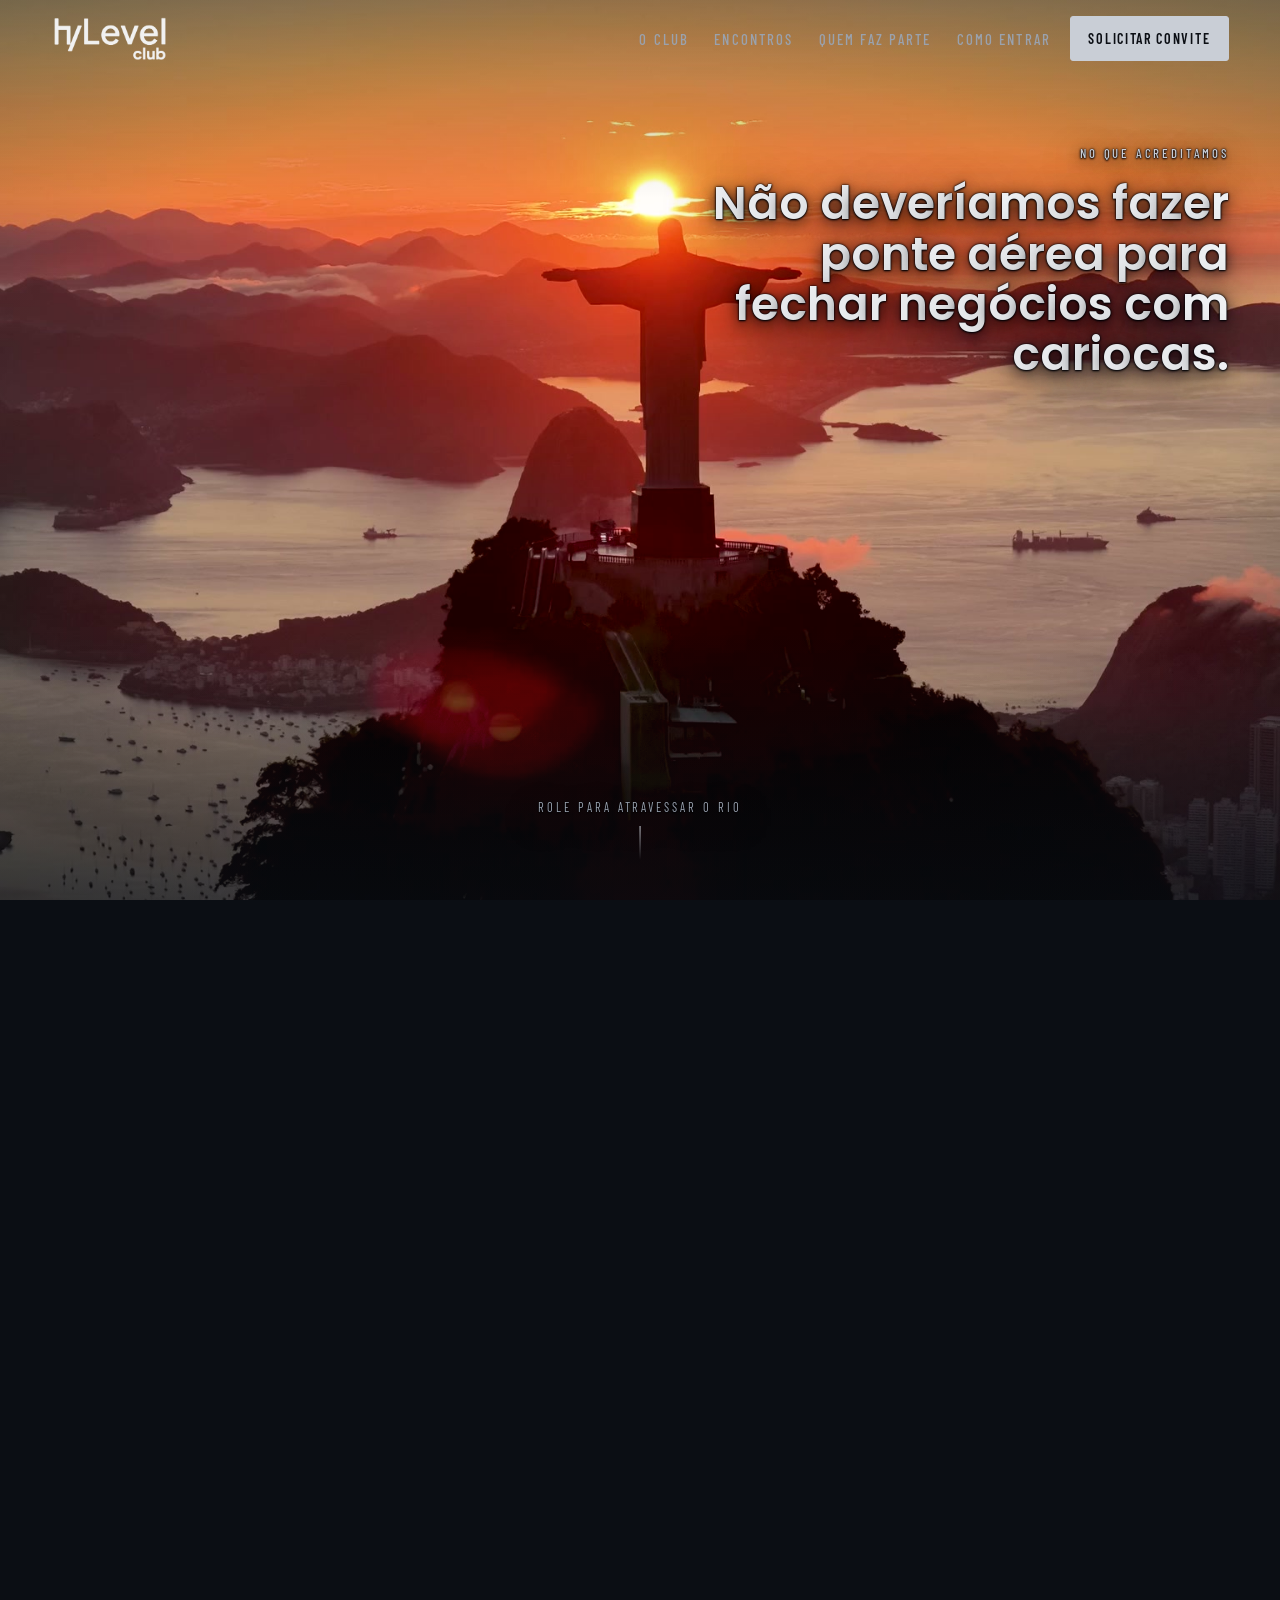
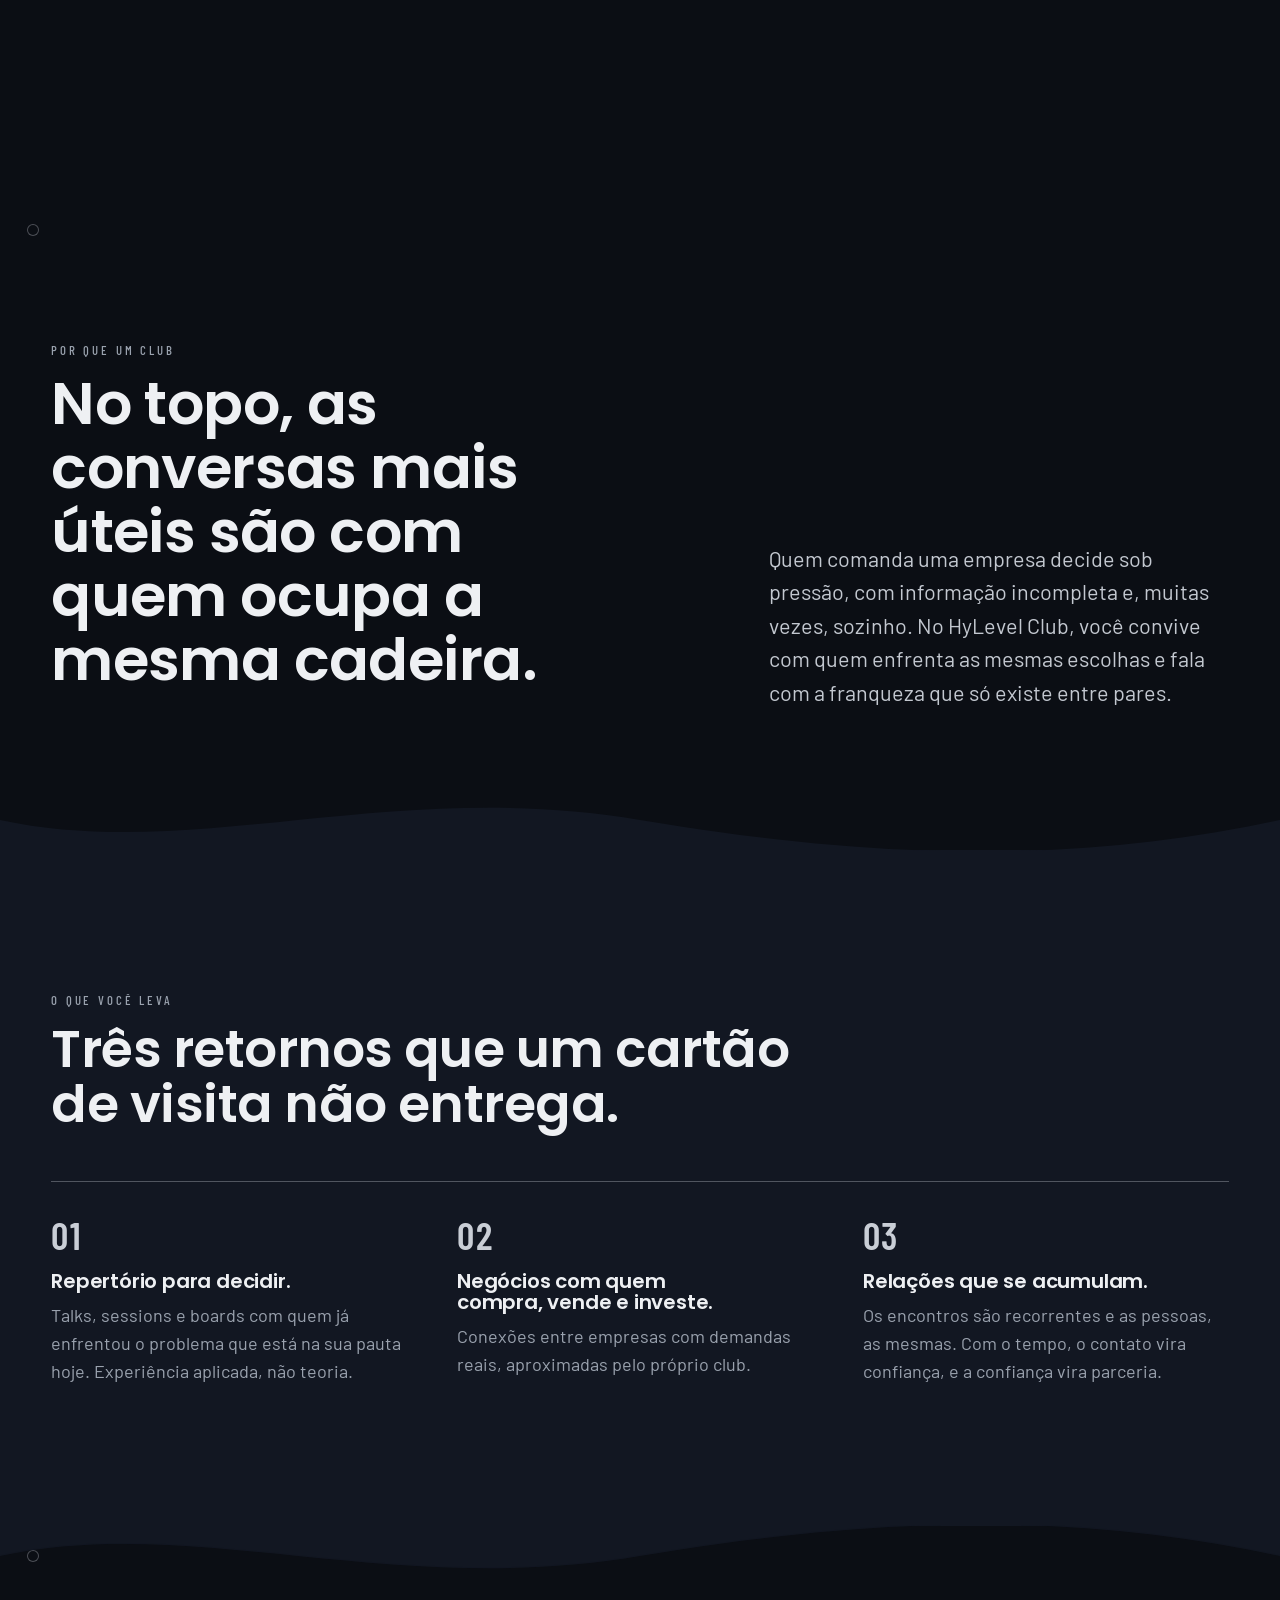
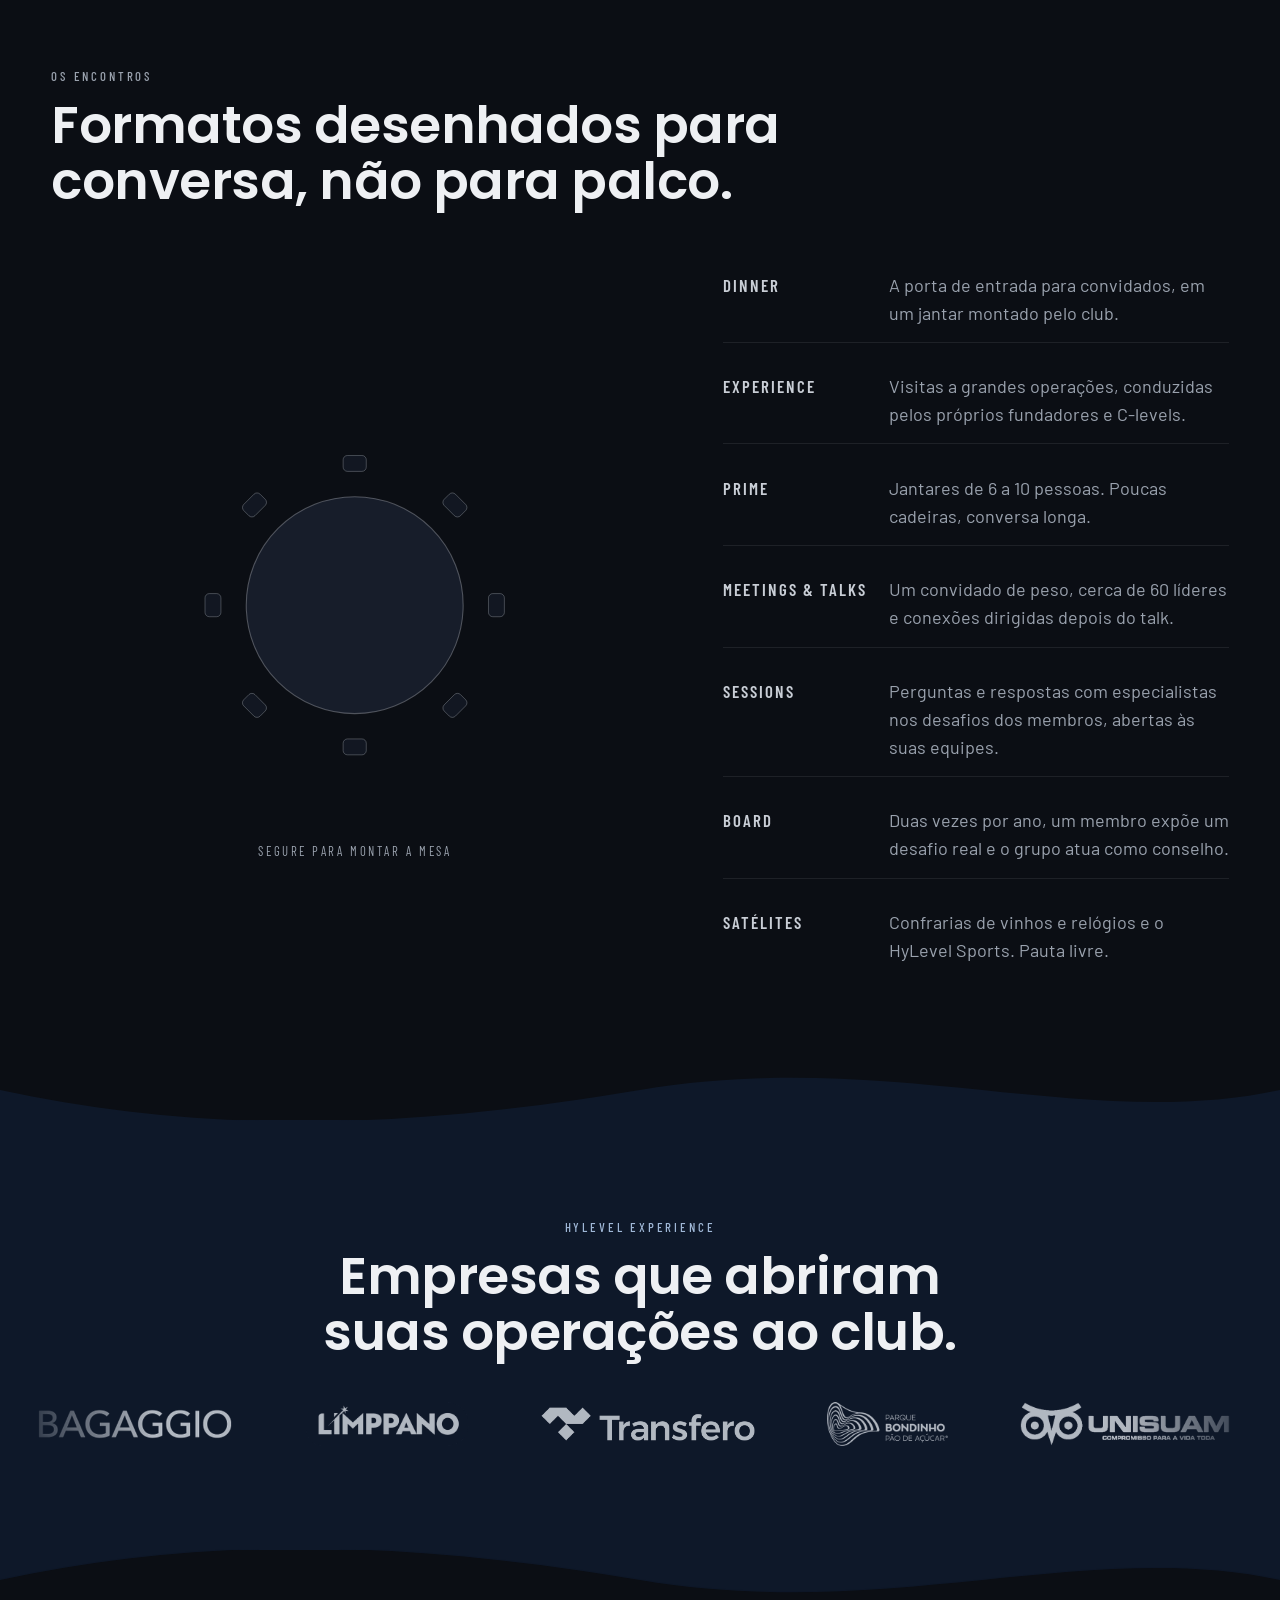
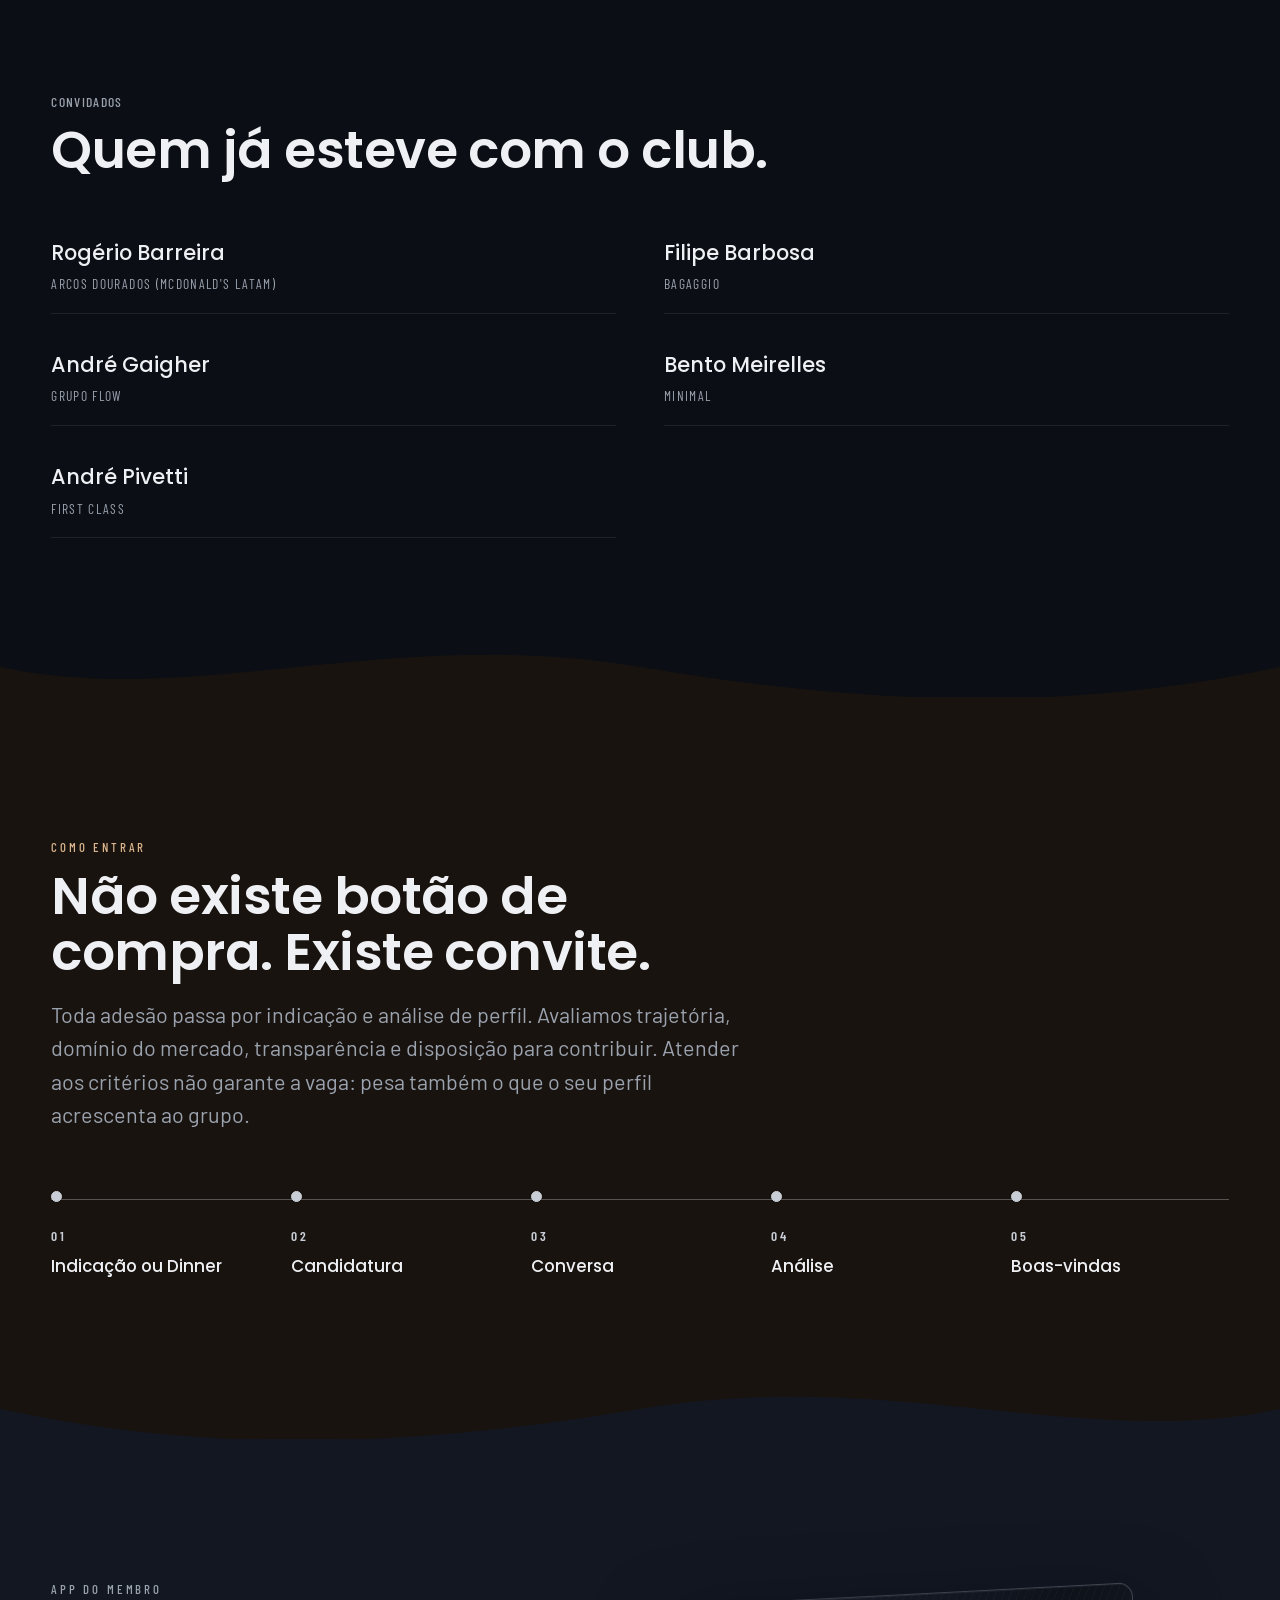
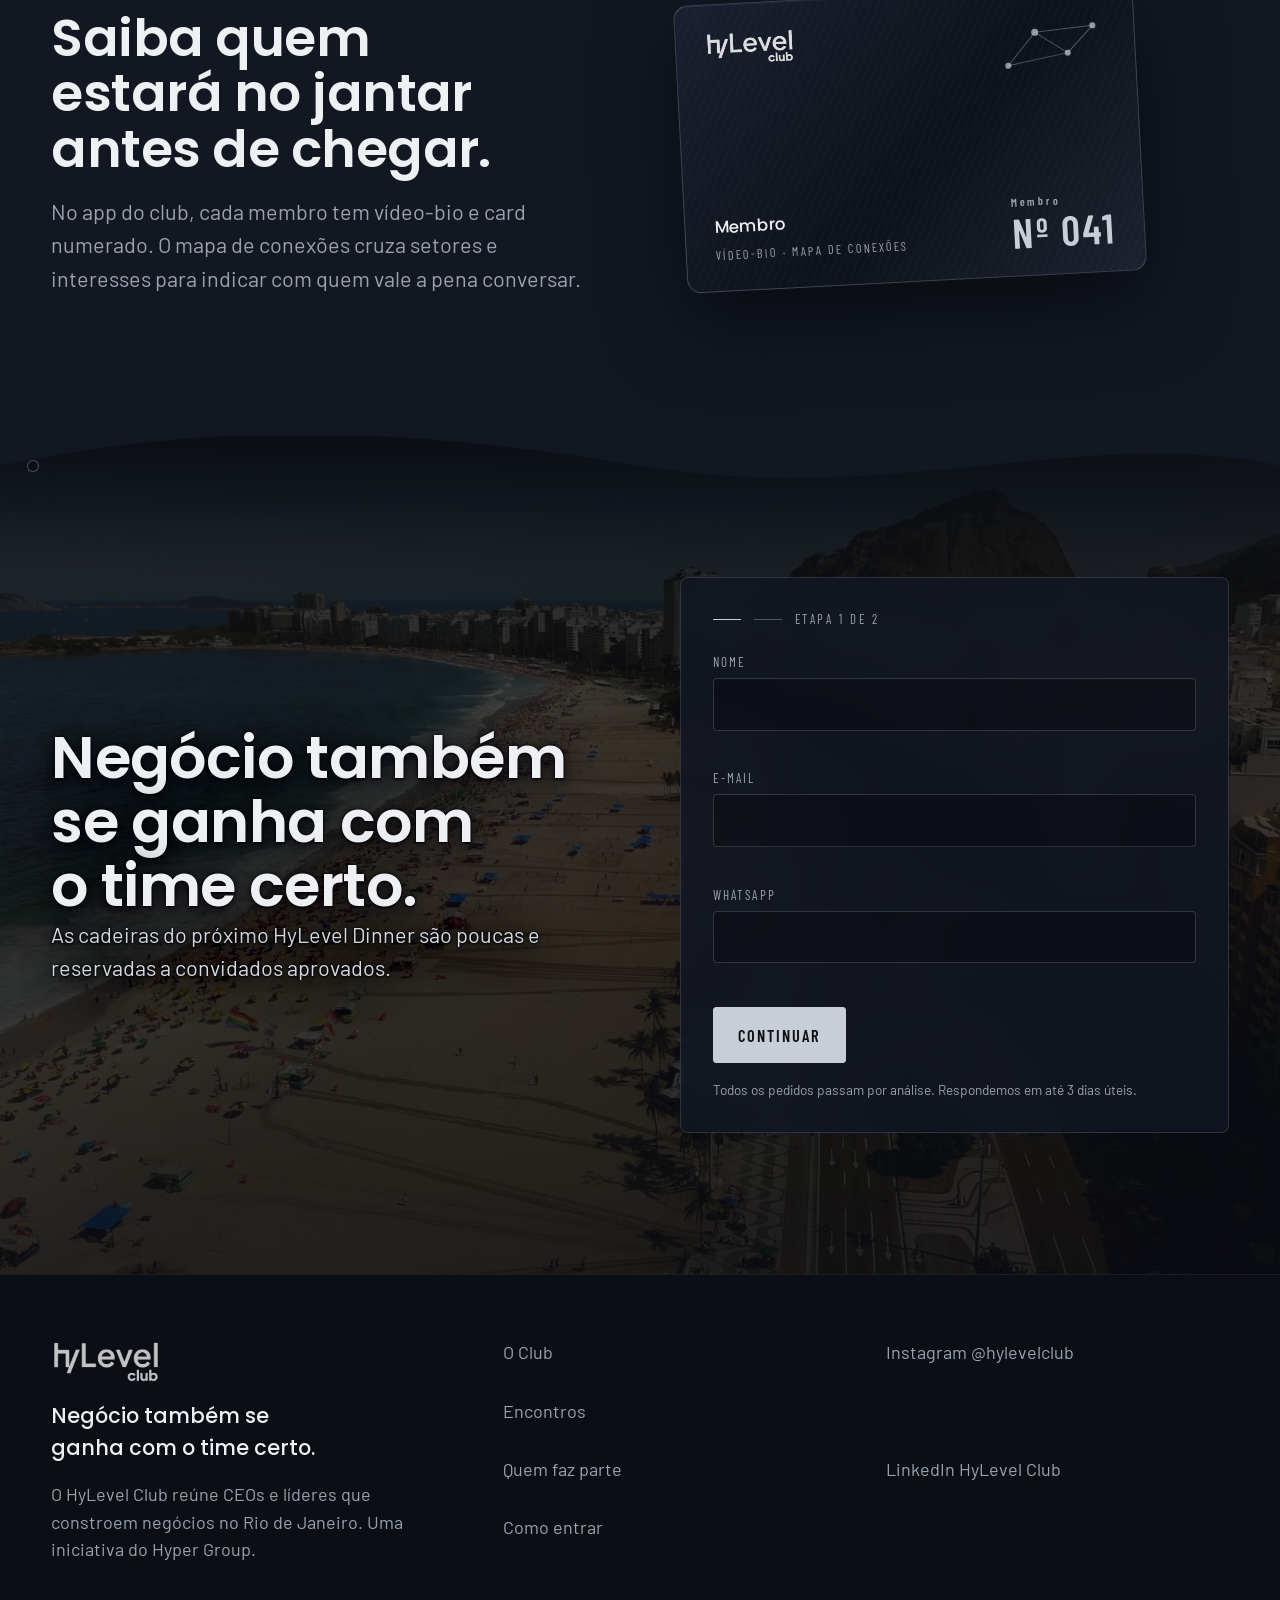
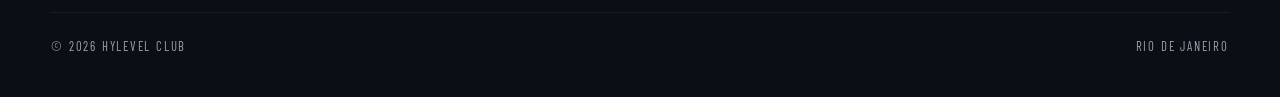
==== commit f701cddc: "fix: logos do letreiro carregam de uma vez (Safari não carregava as que começam fora da tela) Co-Aut" ====
--- a/index.html
+++ b/index.html
@@ -219,30 +219,30 @@
       </div>
       <div class="marquee part" id="marquee" aria-hidden="true">
         <ul>
-          <li><img src="assets/logos/bagaggio.png" alt="" width="698" height="120" loading="lazy"></li>
-          <li><img src="assets/logos/limppano.png" alt="" width="446" height="120" loading="lazy"></li>
-          <li><img src="assets/logos/transfero.png" alt="" width="753" height="120" loading="lazy"></li>
-          <li><img src="assets/logos/parque-bondinho.png" alt="" width="330" height="120" loading="lazy"></li>
-          <li><img src="assets/logos/unisuam.png" alt="" width="575" height="120" loading="lazy"></li>
-          <li><img src="assets/logos/lance.png" alt="" width="476" height="120" loading="lazy"></li>
-          <li><img src="assets/logos/zona-sul.png" alt="" width="394" height="120" loading="lazy"></li>
-          <li><img src="assets/logos/minimal-club.png" alt="" width="1317" height="120" loading="lazy"></li>
-          <li><img src="assets/logos/first-class.png" alt="" width="189" height="120" loading="lazy"></li>
-          <li><img src="assets/logos/first-class-home.png" alt="" width="162" height="120" loading="lazy"></li>
-          <li><img src="assets/logos/contratapj.png" alt="" width="700" height="120" loading="lazy"></li>
-          <li><img src="assets/logos/monte-carlo.png" alt="" width="277" height="120" loading="lazy"></li>
-          <li><img src="assets/logos/bagaggio.png" alt="" width="698" height="120" loading="lazy"></li>
-          <li><img src="assets/logos/limppano.png" alt="" width="446" height="120" loading="lazy"></li>
-          <li><img src="assets/logos/transfero.png" alt="" width="753" height="120" loading="lazy"></li>
-          <li><img src="assets/logos/parque-bondinho.png" alt="" width="330" height="120" loading="lazy"></li>
-          <li><img src="assets/logos/unisuam.png" alt="" width="575" height="120" loading="lazy"></li>
-          <li><img src="assets/logos/lance.png" alt="" width="476" height="120" loading="lazy"></li>
-          <li><img src="assets/logos/zona-sul.png" alt="" width="394" height="120" loading="lazy"></li>
-          <li><img src="assets/logos/minimal-club.png" alt="" width="1317" height="120" loading="lazy"></li>
-          <li><img src="assets/logos/first-class.png" alt="" width="189" height="120" loading="lazy"></li>
-          <li><img src="assets/logos/first-class-home.png" alt="" width="162" height="120" loading="lazy"></li>
-          <li><img src="assets/logos/contratapj.png" alt="" width="700" height="120" loading="lazy"></li>
-          <li><img src="assets/logos/monte-carlo.png" alt="" width="277" height="120" loading="lazy"></li>
+          <li><img src="assets/logos/bagaggio.png" alt="" width="698" height="120" decoding="async"></li>
+          <li><img src="assets/logos/limppano.png" alt="" width="446" height="120" decoding="async"></li>
+          <li><img src="assets/logos/transfero.png" alt="" width="753" height="120" decoding="async"></li>
+          <li><img src="assets/logos/parque-bondinho.png" alt="" width="330" height="120" decoding="async"></li>
+          <li><img src="assets/logos/unisuam.png" alt="" width="575" height="120" decoding="async"></li>
+          <li><img src="assets/logos/lance.png" alt="" width="476" height="120" decoding="async"></li>
+          <li><img src="assets/logos/zona-sul.png" alt="" width="394" height="120" decoding="async"></li>
+          <li><img src="assets/logos/minimal-club.png" alt="" width="1317" height="120" decoding="async"></li>
+          <li><img src="assets/logos/first-class.png" alt="" width="189" height="120" decoding="async"></li>
+          <li><img src="assets/logos/first-class-home.png" alt="" width="162" height="120" decoding="async"></li>
+          <li><img src="assets/logos/contratapj.png" alt="" width="700" height="120" decoding="async"></li>
+          <li><img src="assets/logos/monte-carlo.png" alt="" width="277" height="120" decoding="async"></li>
+          <li><img src="assets/logos/bagaggio.png" alt="" width="698" height="120" decoding="async"></li>
+          <li><img src="assets/logos/limppano.png" alt="" width="446" height="120" decoding="async"></li>
+          <li><img src="assets/logos/transfero.png" alt="" width="753" height="120" decoding="async"></li>
+          <li><img src="assets/logos/parque-bondinho.png" alt="" width="330" height="120" decoding="async"></li>
+          <li><img src="assets/logos/unisuam.png" alt="" width="575" height="120" decoding="async"></li>
+          <li><img src="assets/logos/lance.png" alt="" width="476" height="120" decoding="async"></li>
+          <li><img src="assets/logos/zona-sul.png" alt="" width="394" height="120" decoding="async"></li>
+          <li><img src="assets/logos/minimal-club.png" alt="" width="1317" height="120" decoding="async"></li>
+          <li><img src="assets/logos/first-class.png" alt="" width="189" height="120" decoding="async"></li>
+          <li><img src="assets/logos/first-class-home.png" alt="" width="162" height="120" decoding="async"></li>
+          <li><img src="assets/logos/contratapj.png" alt="" width="700" height="120" decoding="async"></li>
+          <li><img src="assets/logos/monte-carlo.png" alt="" width="277" height="120" decoding="async"></li>
         </ul>
       </div>
       <p class="visually-hidden">Bagaggio, Limppano, Transfero, Parque Bondinho, UNISUAM, Lance!, Zona Sul, Minimal Club, First Class, First Class Home, contrataPJ e Monte Carlo.</p>
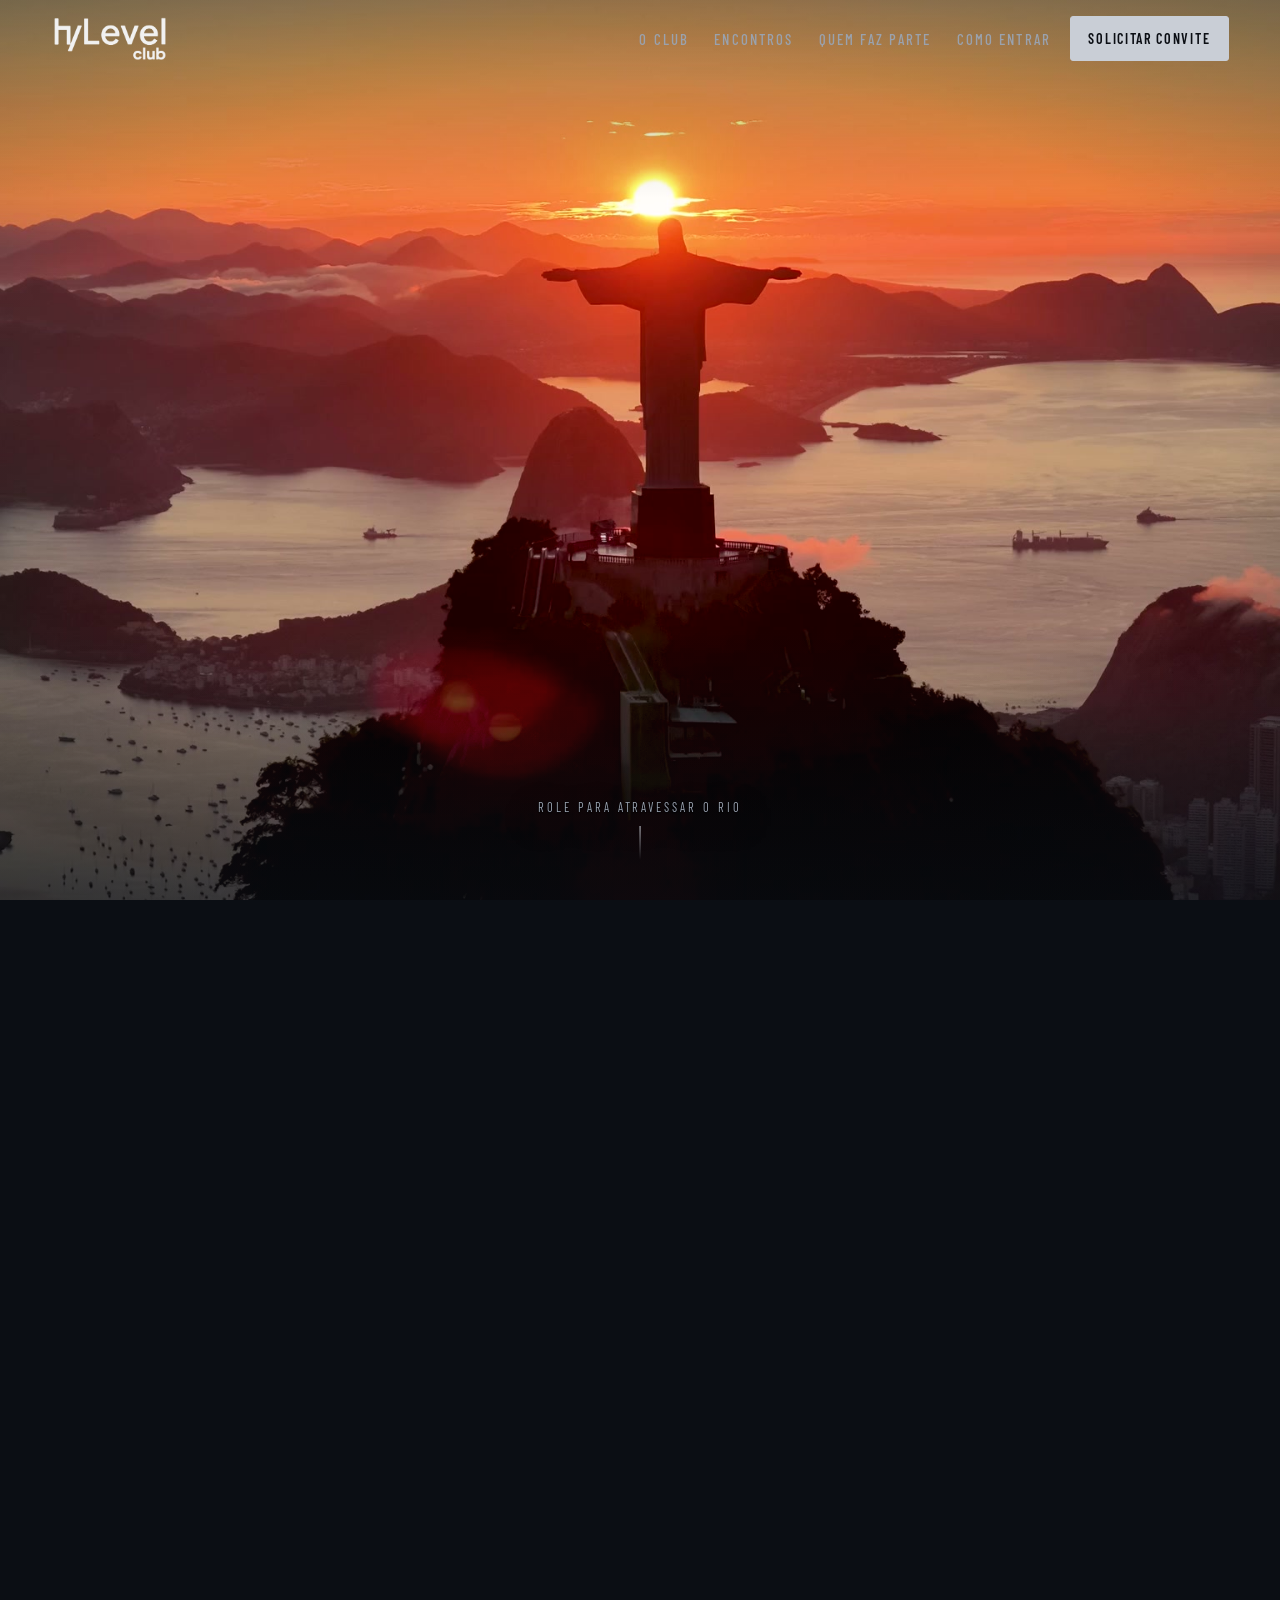
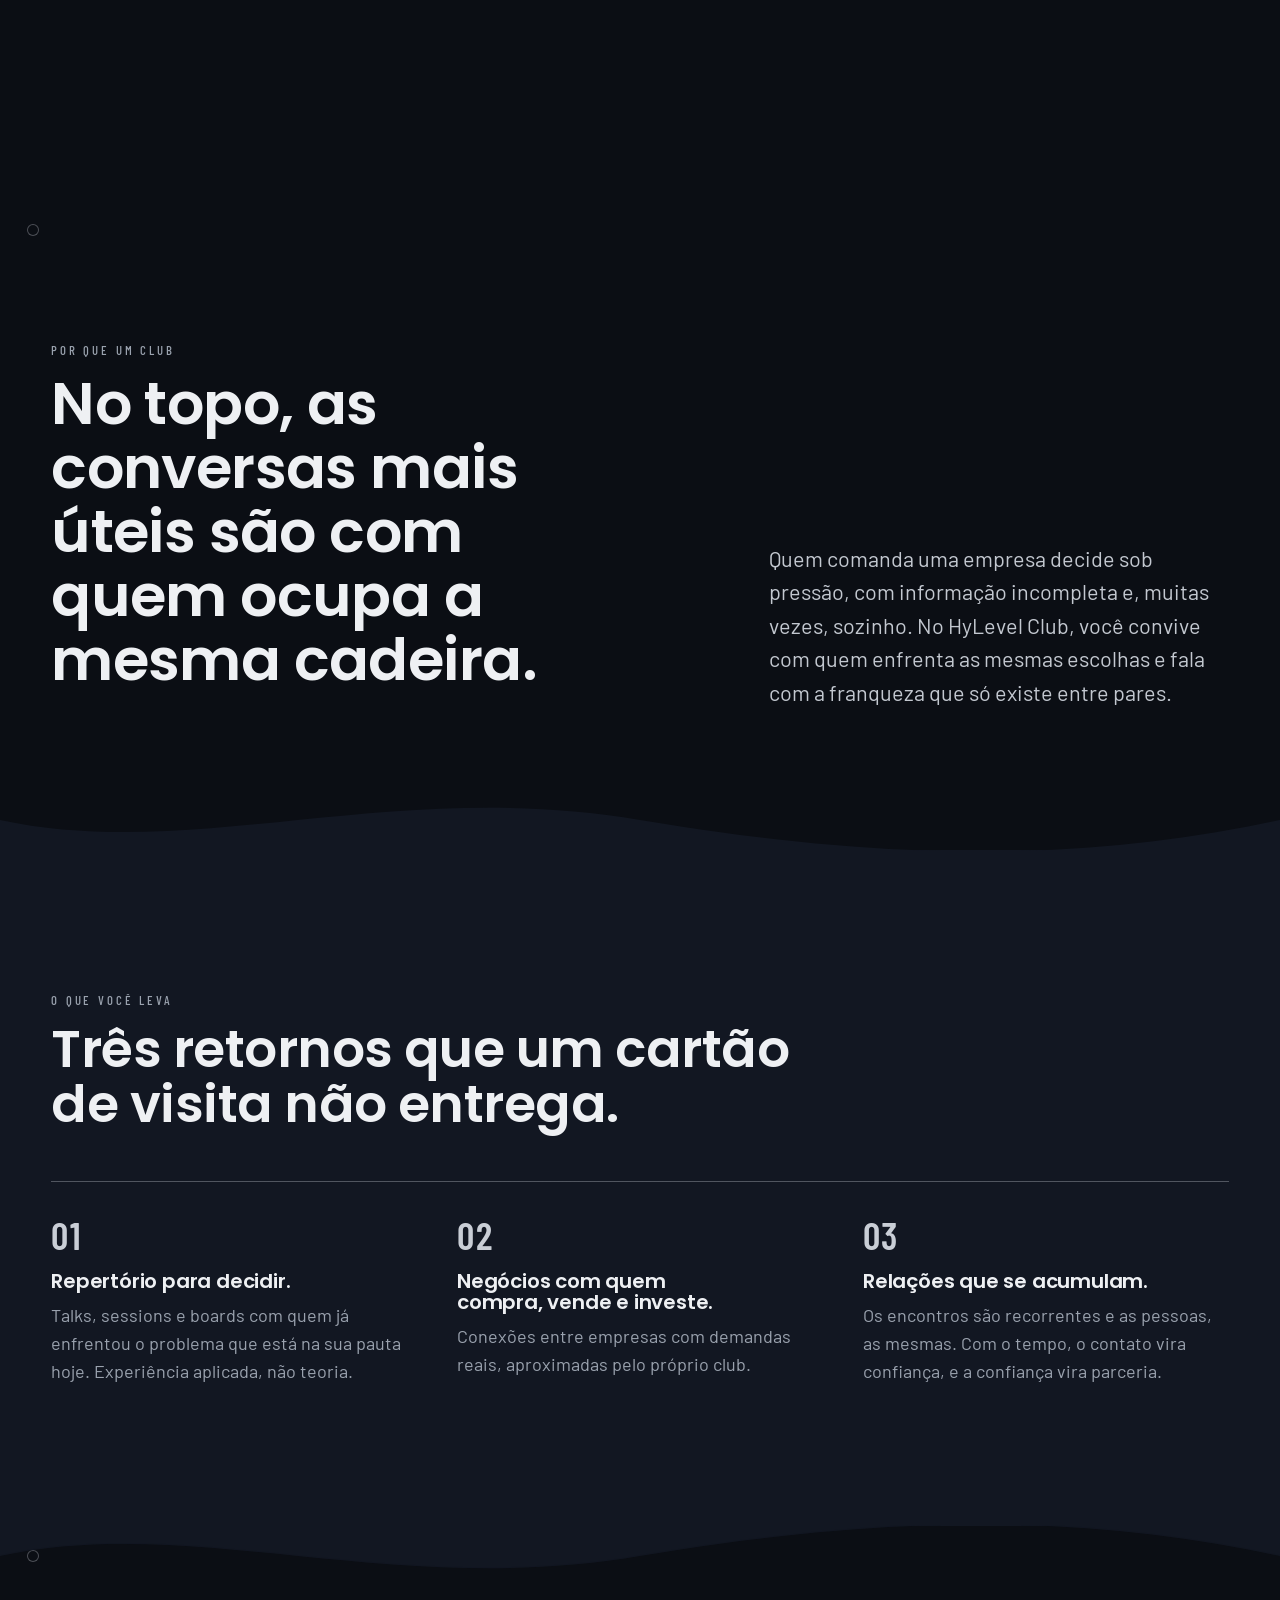
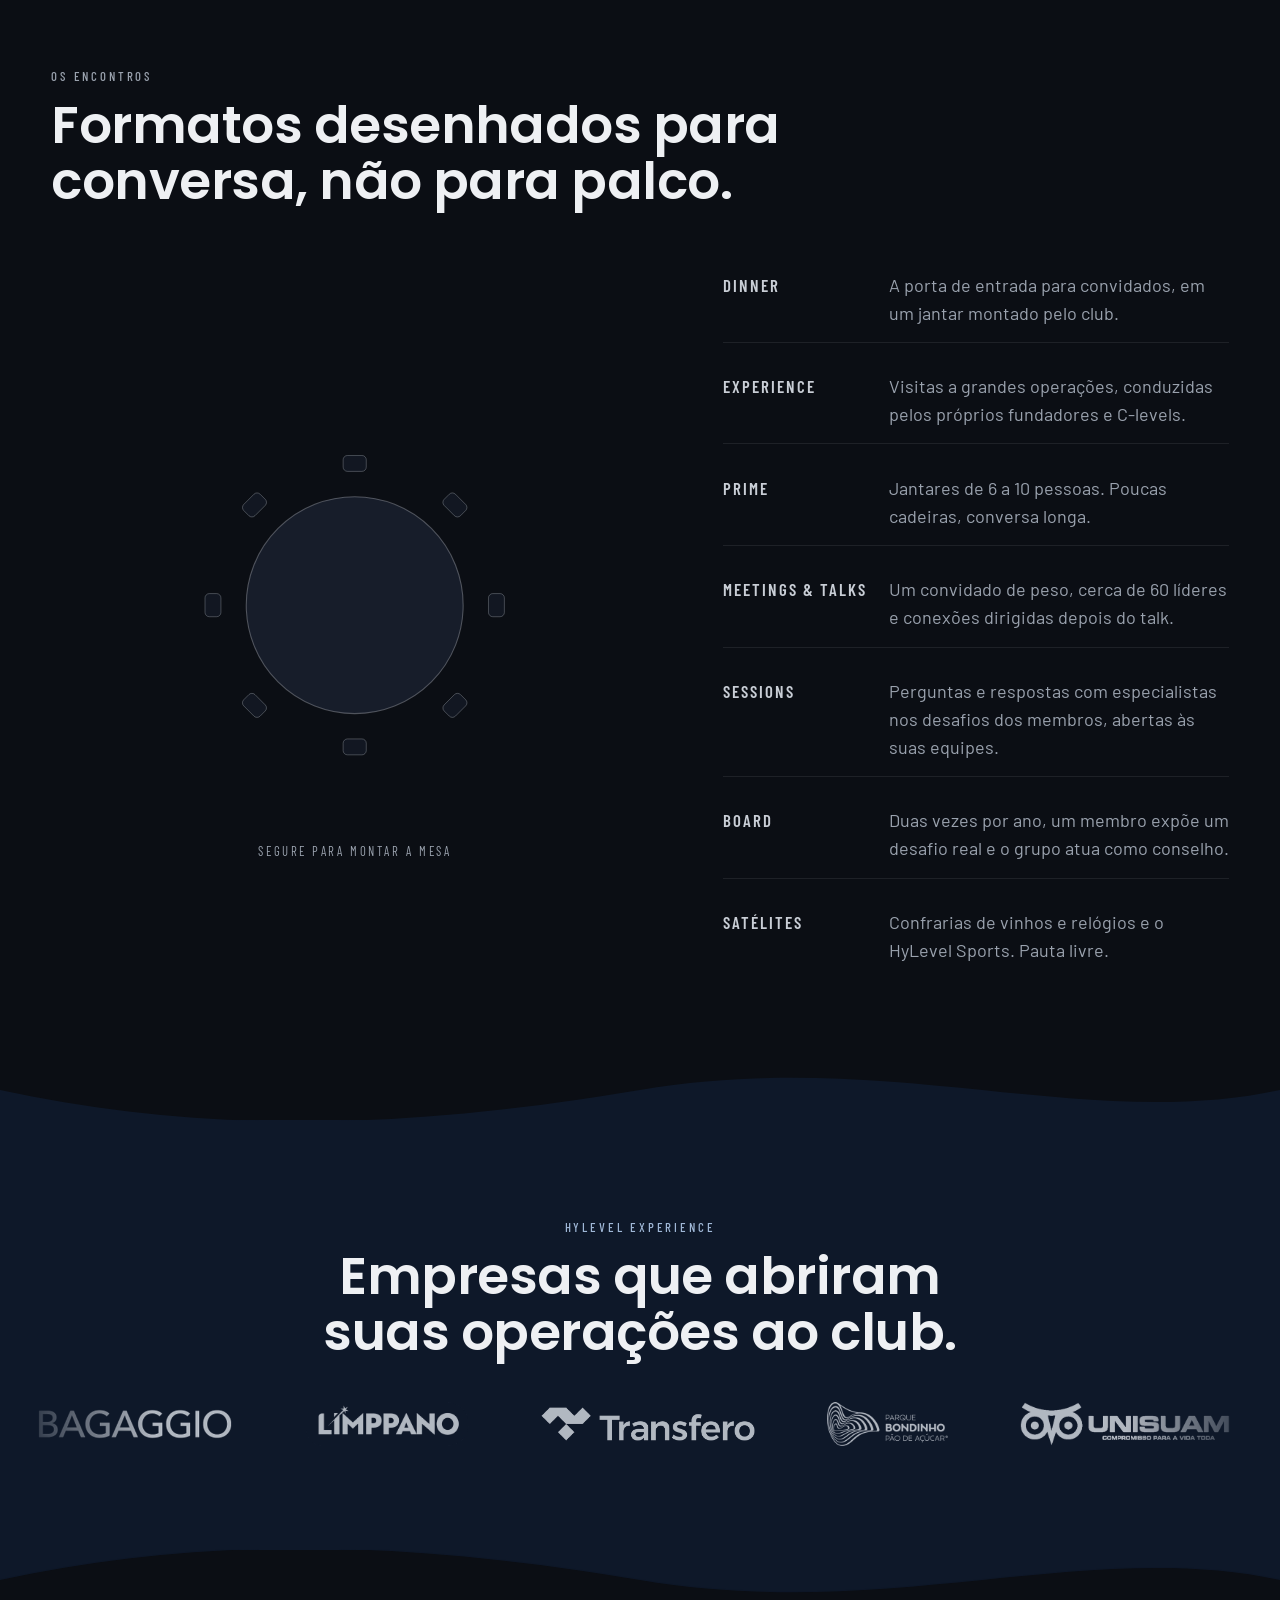
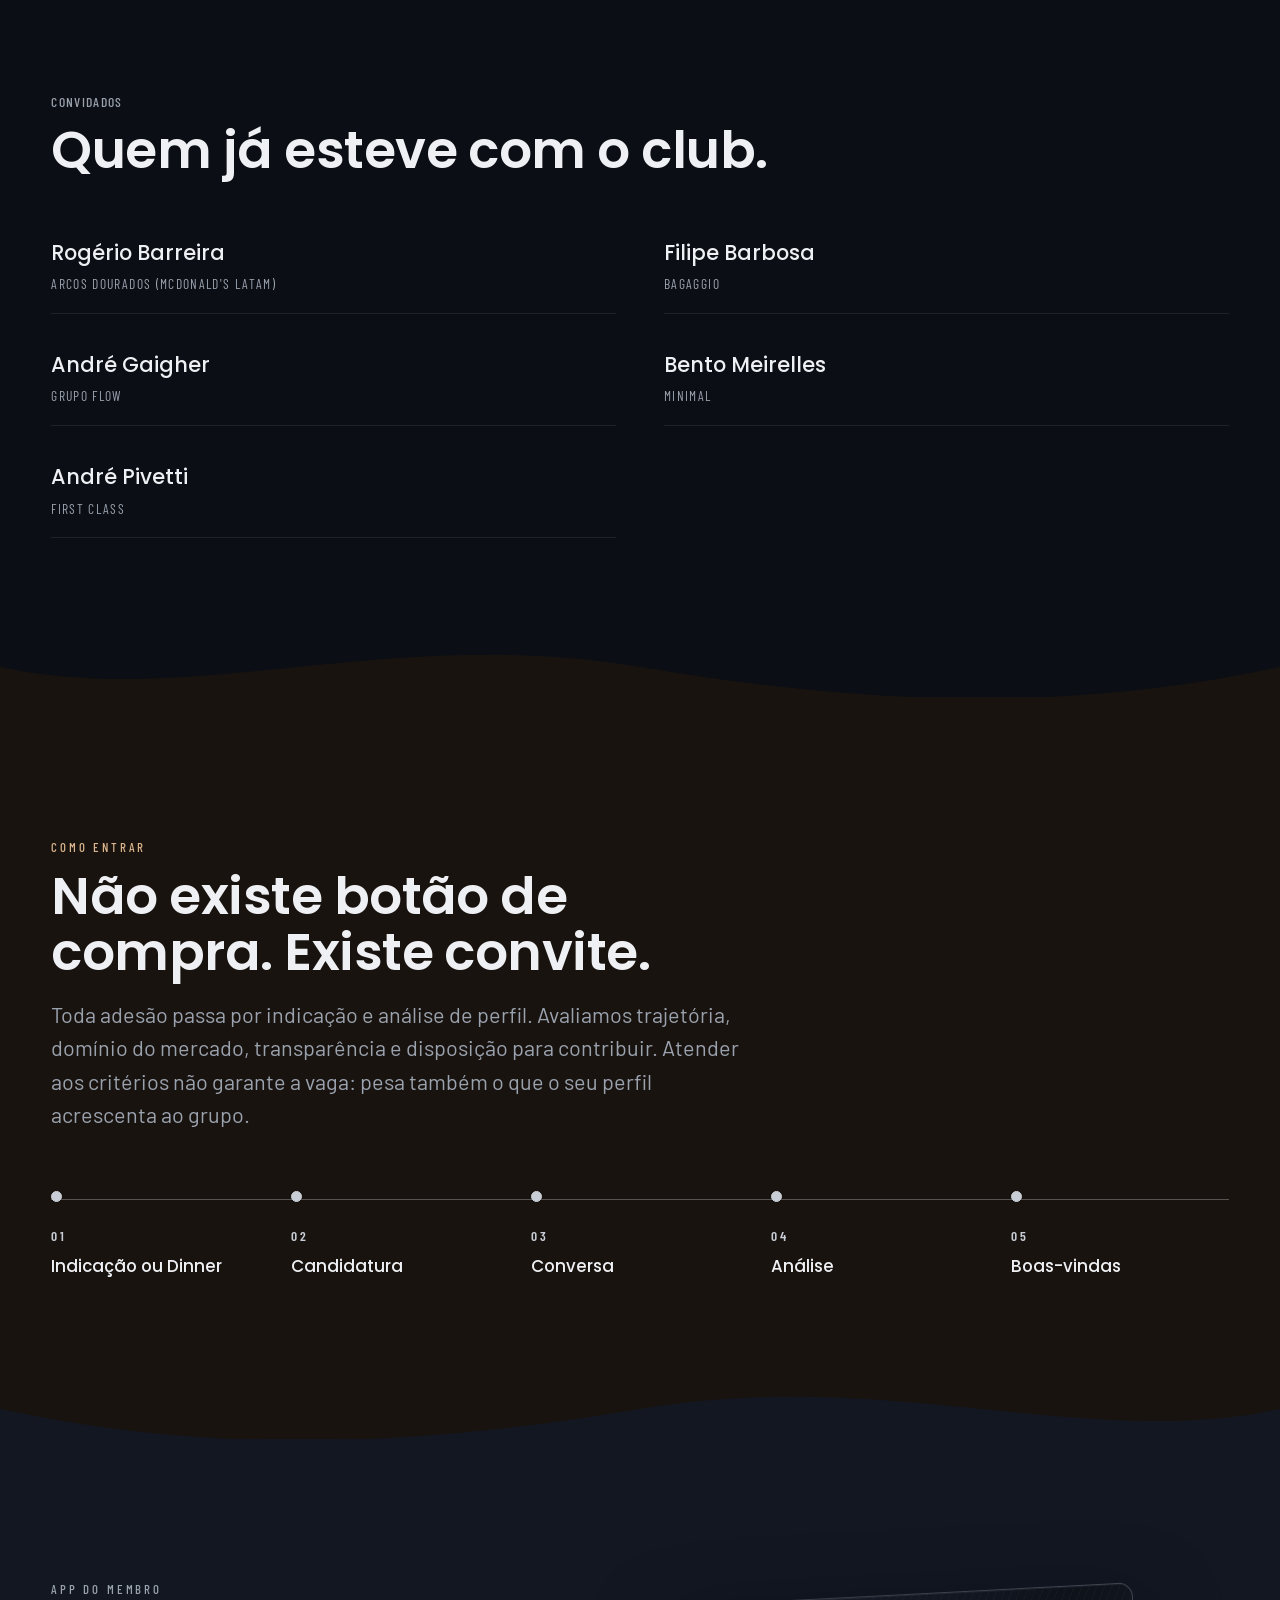
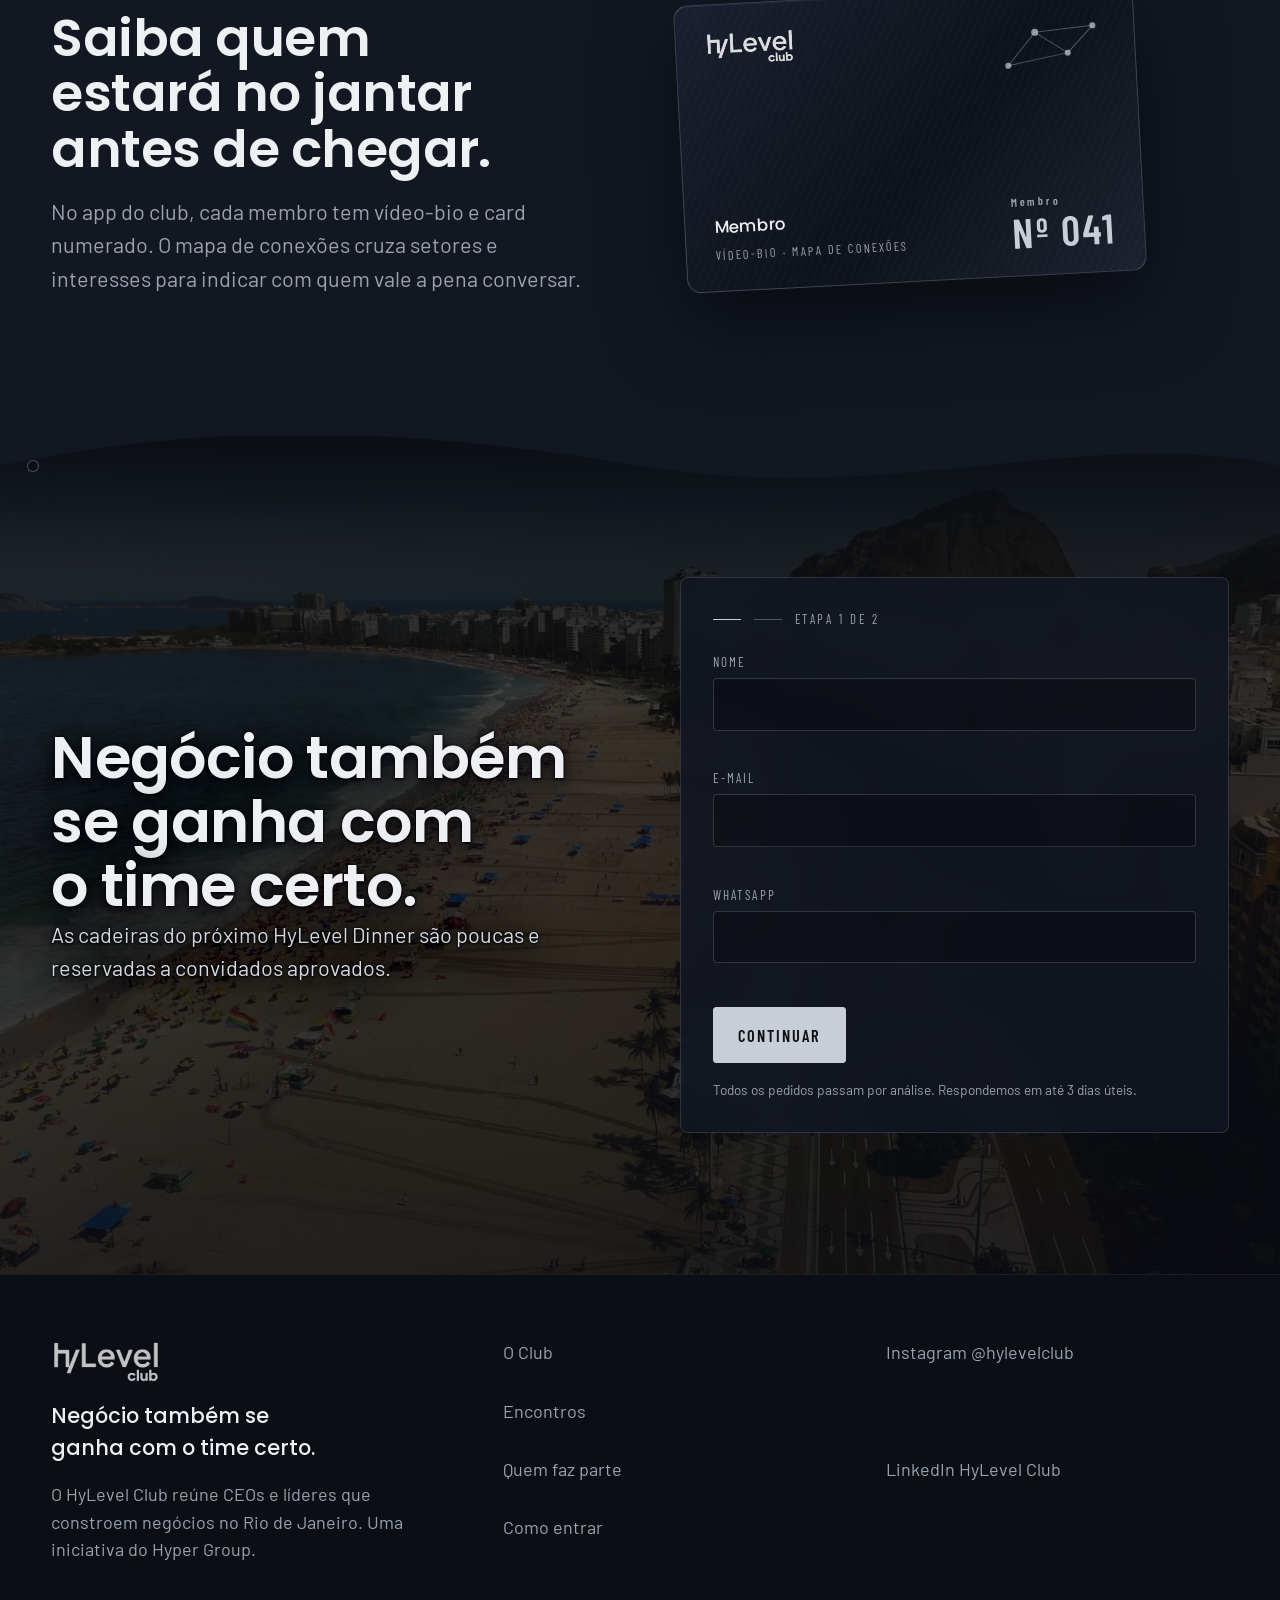
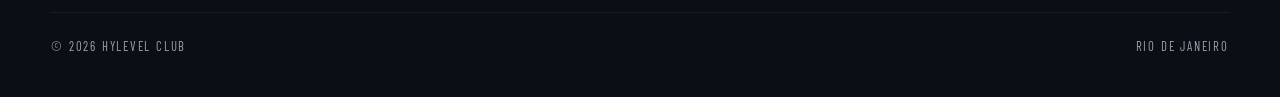
==== commit 6b1cd44c: "feat: Google Tag Manager (GTM-5WXLW6BQ) na home e na pagina de obrigado Co-Authored-By: Claude Opus " ====
--- a/index.html
+++ b/index.html
@@ -3,6 +3,14 @@
 <head>
 <meta charset="utf-8">
 <meta name="viewport" content="width=device-width, initial-scale=1">
+<!-- Google Tag Manager -->
+<script async src="https://www.googletagmanager.com/gtm.js?id=GTM-5WXLW6BQ"></script>
+<script>
+  window.dataLayer = window.dataLayer || [];
+  function gtag(){dataLayer.push(arguments);}
+  gtag('js', new Date());
+</script>
+<!-- End Google Tag Manager -->
 <title>HyLevel Club | Club de negócios para CEOs no Rio</title>
 <meta name="description" content="Encontros reservados entre CEOs, fundadores e C-levels do Rio de Janeiro. 18 setores e mais de R$ 15 bi em faturamento somado.">
 <meta name="theme-color" content="#0B0E14">
@@ -324,6 +332,7 @@
               <label>Empresa<input type="text" name="empresa" autocomplete="organization" required><span class="erro" aria-live="polite"></span></label>
               <label>Cargo<input type="text" name="cargo" autocomplete="organization-title" required><span class="erro" aria-live="polite"></span></label>
               <label>Quem indicou você (opcional)<input type="text" name="indicacao"><span class="erro"></span></label>
+              <div class="hp" aria-hidden="true"><label>Deixe em branco<input type="text" name="hl_campo" tabindex="-1" autocomplete="off"></label></div>
               <label class="consent"><input type="checkbox" name="consentimento" required><span>Autorizo o HyLevel Club a usar estes dados para avaliar meu pedido e entrar em contato, conforme a Política de Privacidade.</span></label>
               <span class="erro" id="erro-consent" aria-live="polite"></span>
               <div class="acoes">
--- a/assets/style.css
+++ b/assets/style.css
@@ -289,6 +289,7 @@
 .form .consent{display:flex;gap:.7rem;align-items:flex-start;font-family:var(--font-text);font-size:.9rem;letter-spacing:0;text-transform:none;color:var(--text-secondary)}
 .form .consent input{width:18px;height:18px;margin-top:.15rem;accent-color:var(--accent)}
 .form .acoes{display:flex;gap:.8rem;flex-wrap:wrap;align-items:center;margin-top:.4rem}
+.form .hp{position:absolute;left:-9999px;width:1px;height:1px;overflow:hidden}
 .form .nota{font-size:.85rem;color:var(--text-secondary);margin-top:1rem}
 .form .sucesso{display:none;text-align:center;padding:1rem 0}
 .form .sucesso h3{font-size:1.4rem;margin-bottom:.6rem}
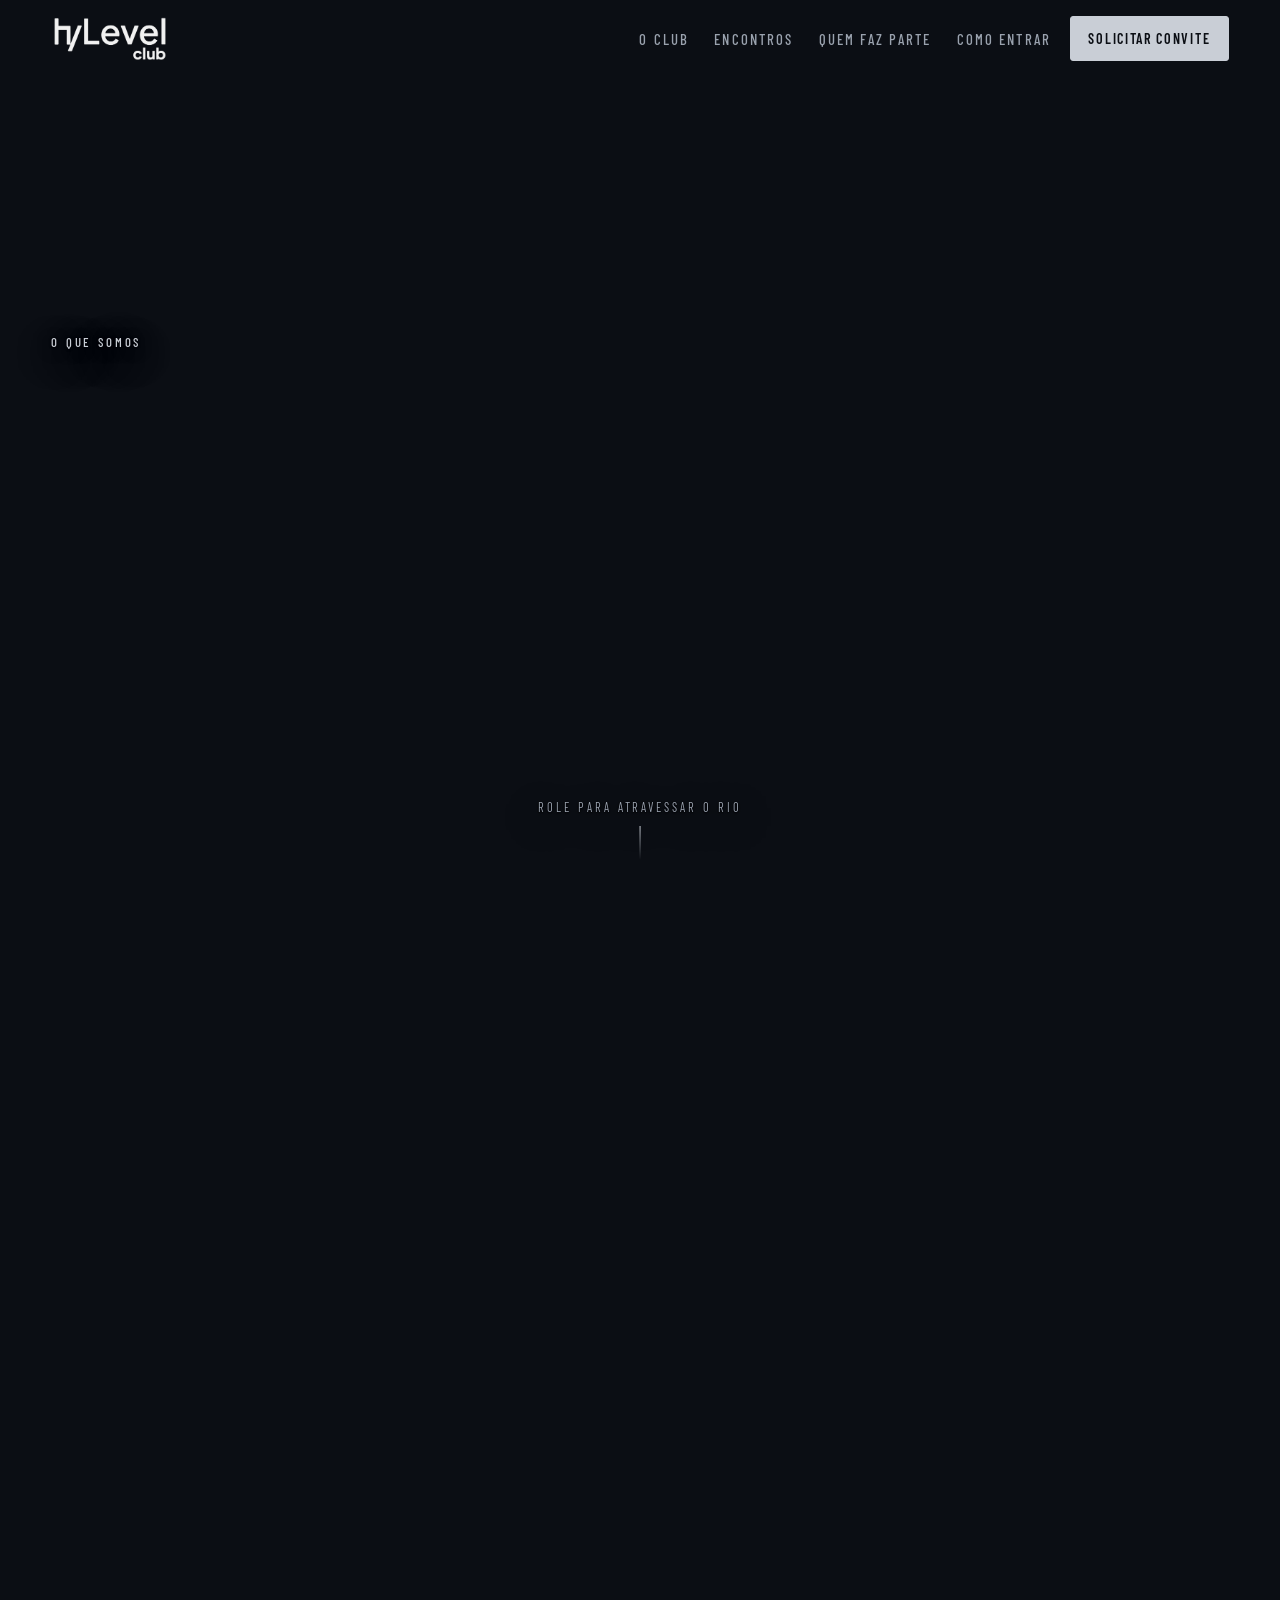
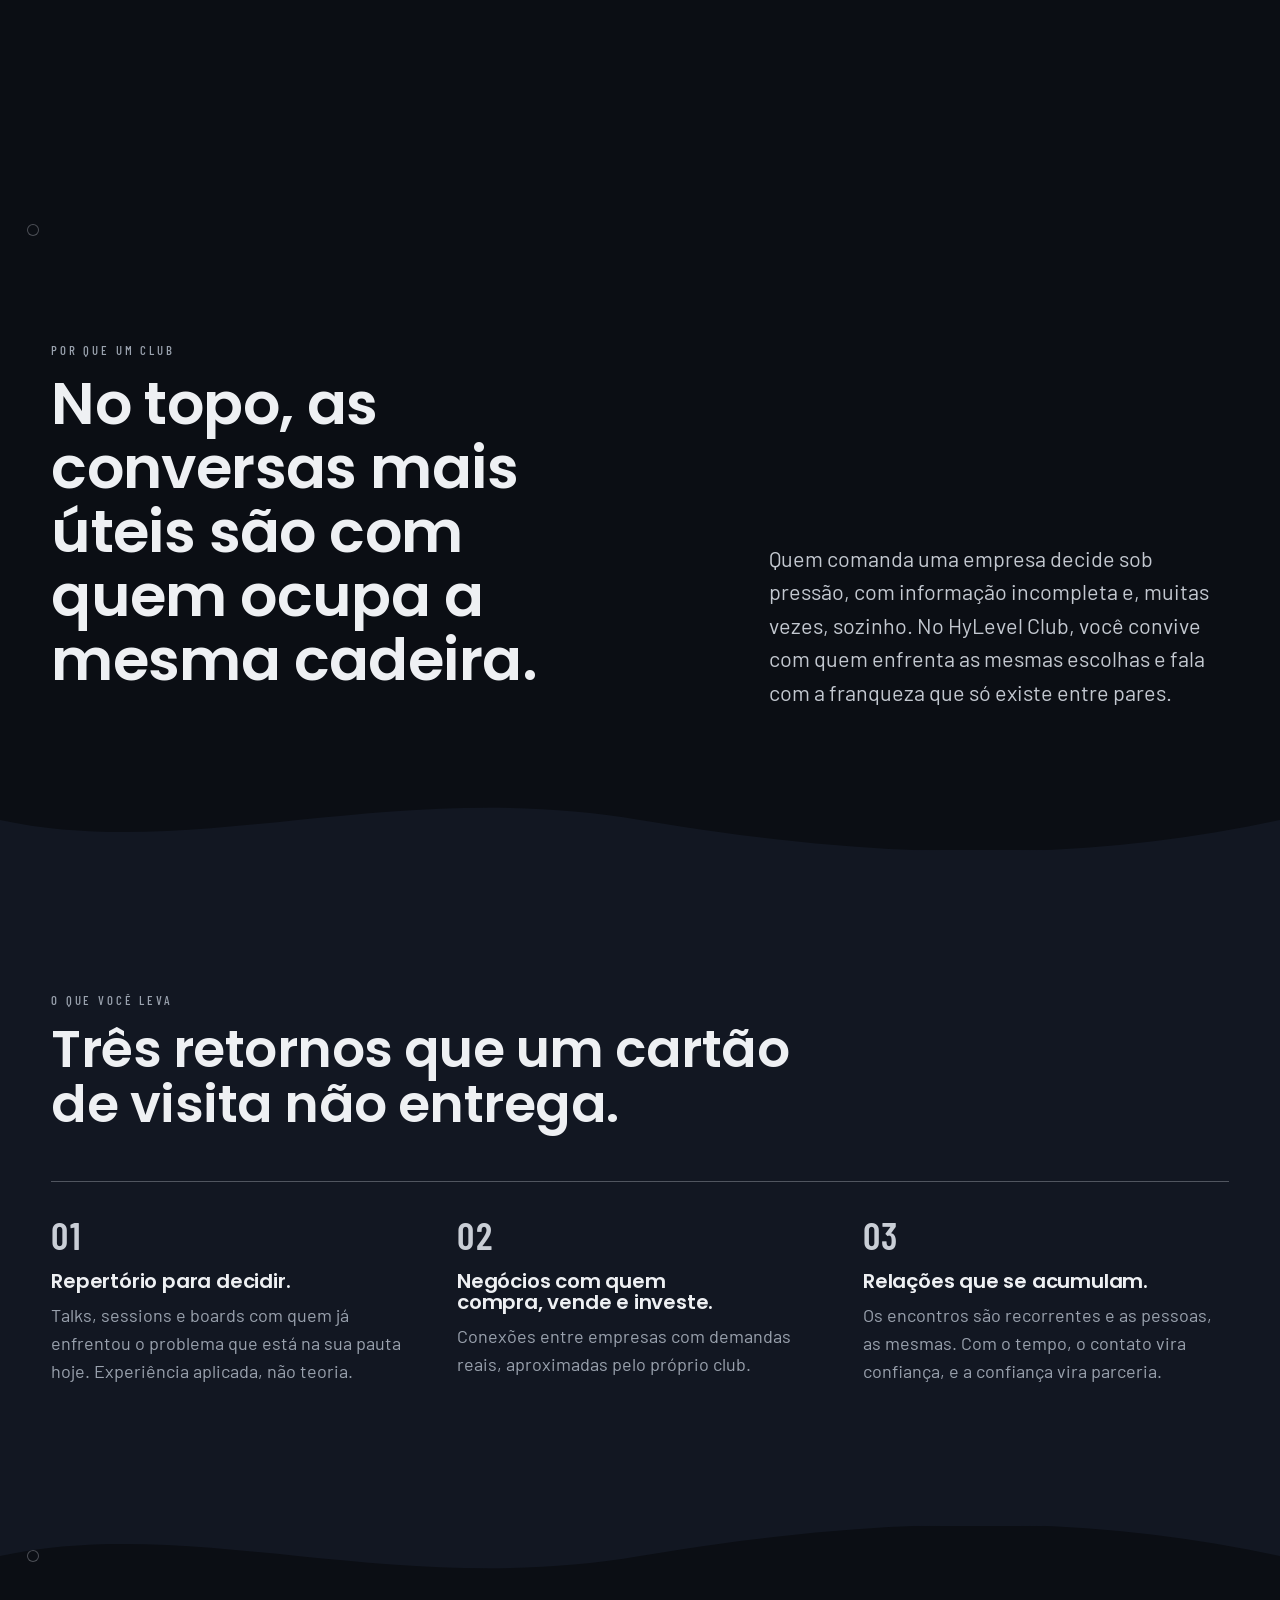
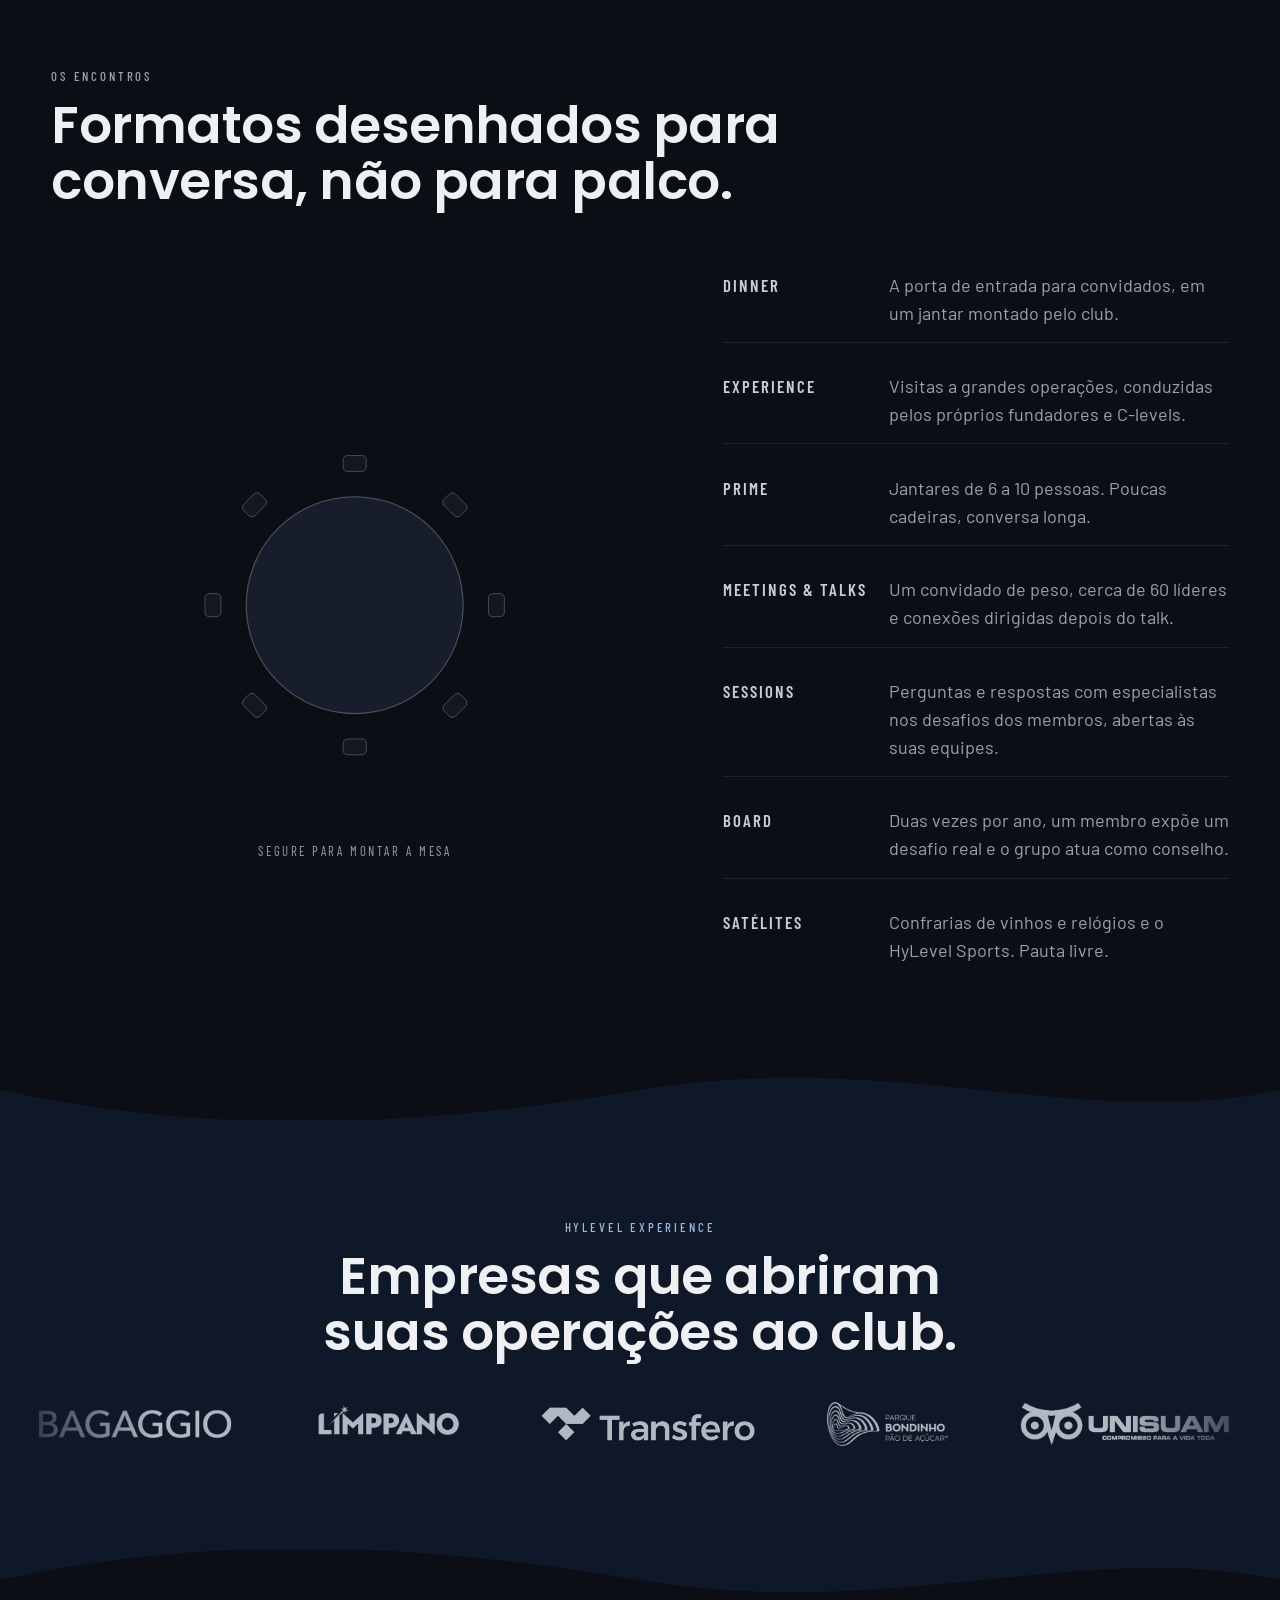
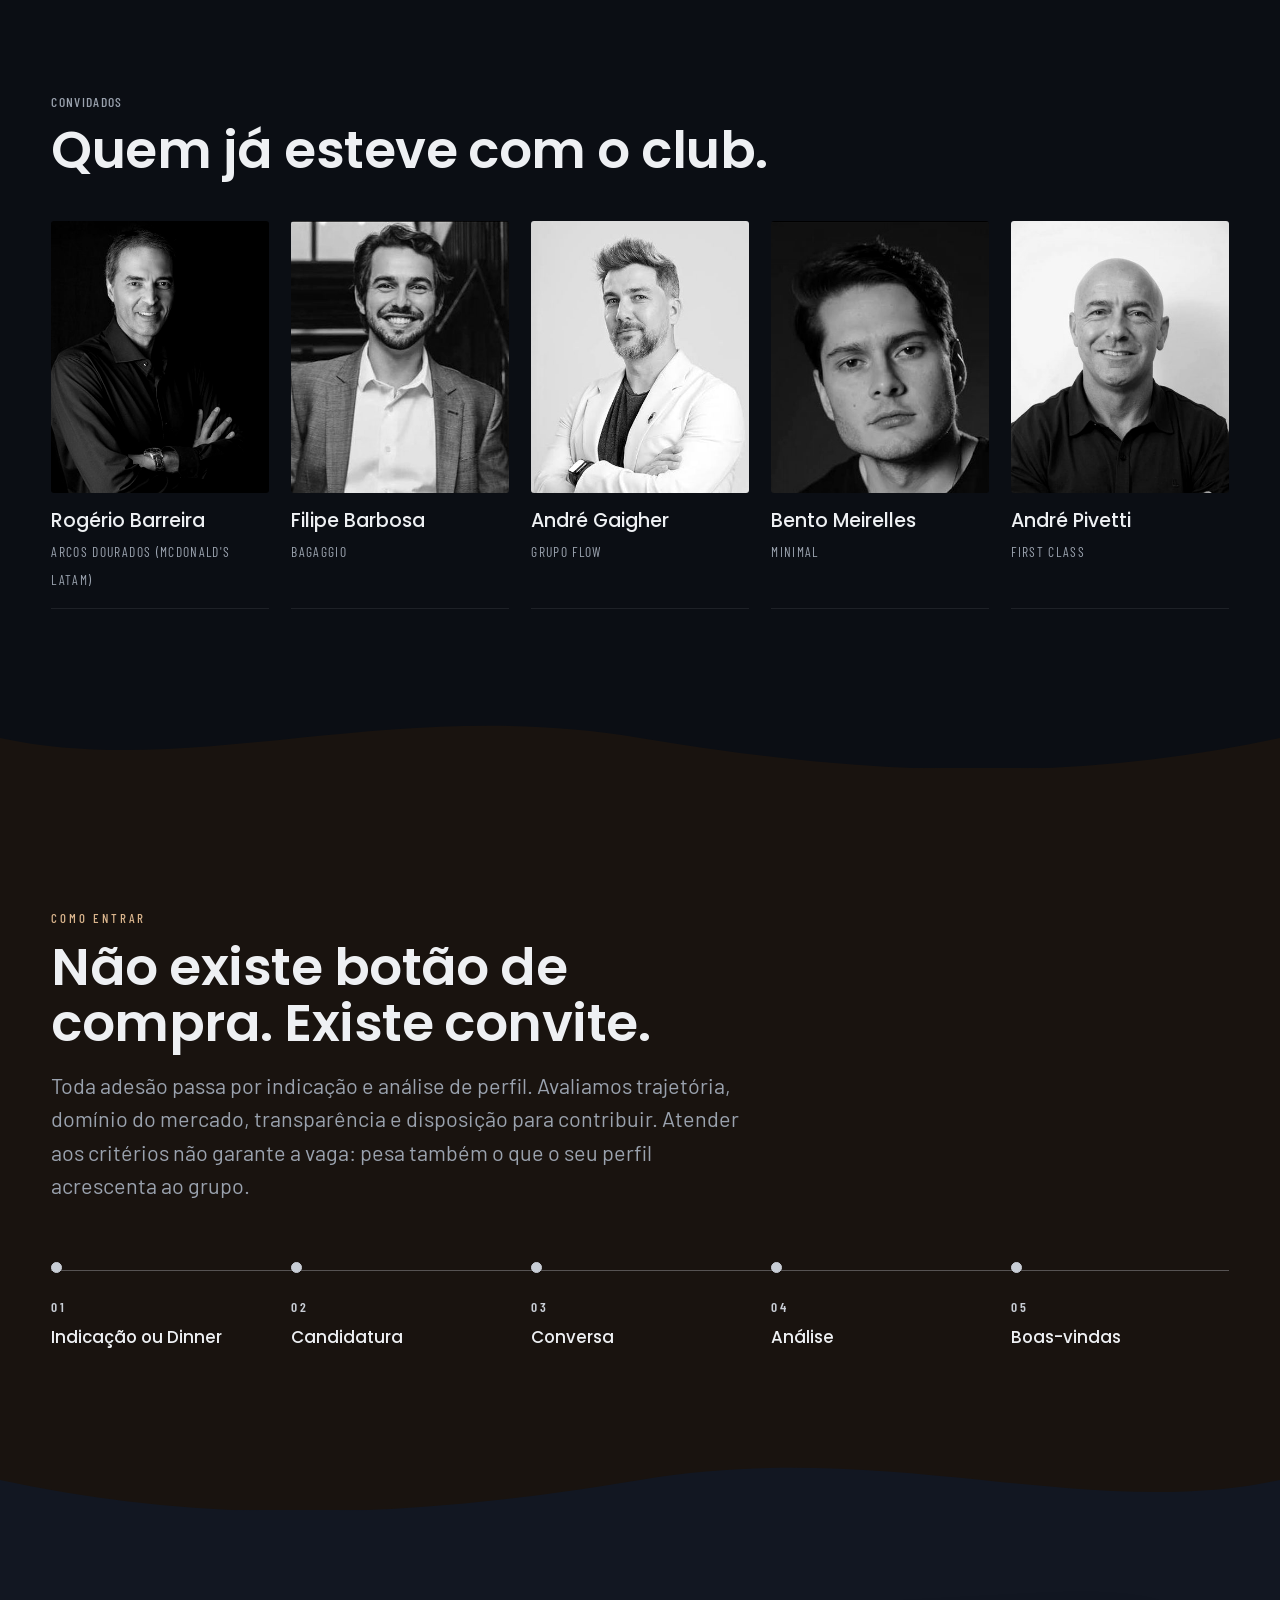
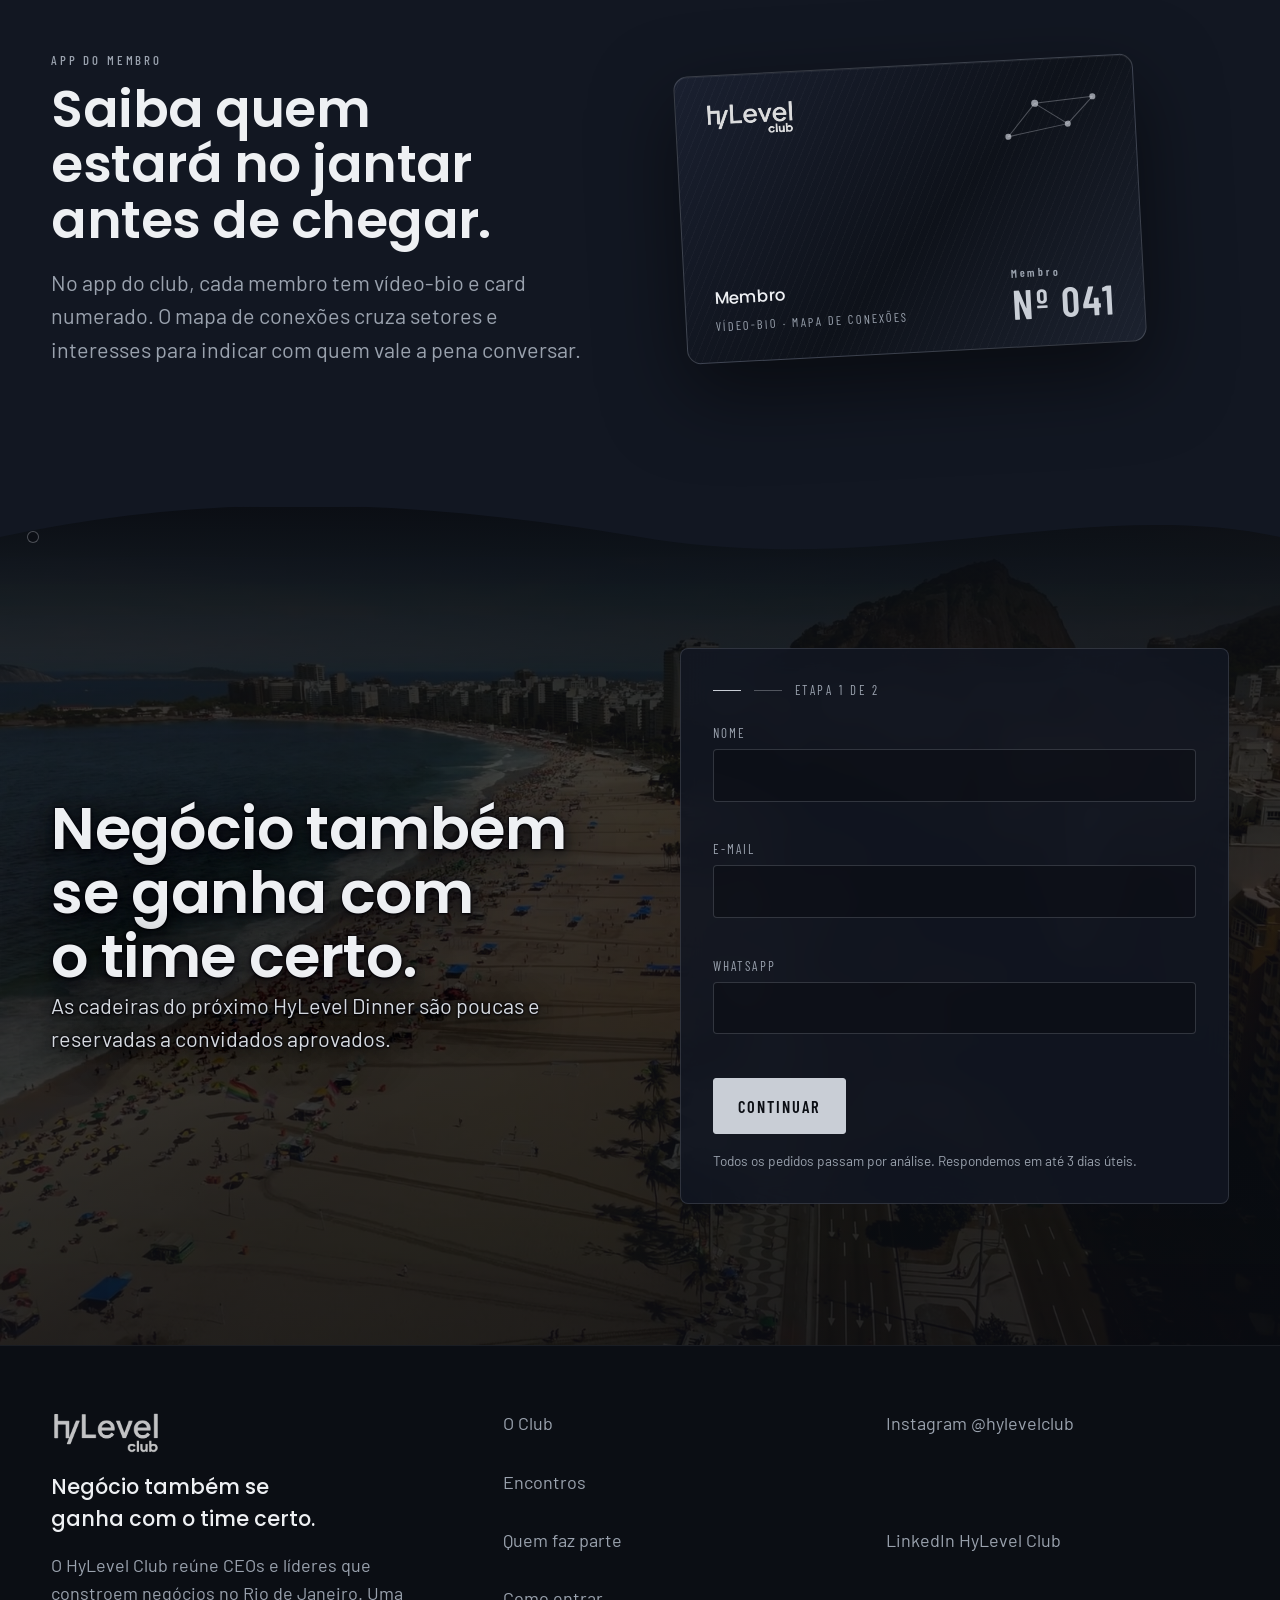
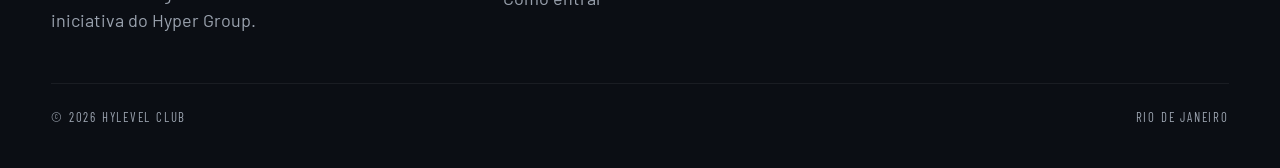
==== commit a972c6a2: "feat: fotos dos convidados na secao Quem ja esteve com o club Co-Authored-By: Claude Opus 5.5 <norep" ====
--- a/index.html
+++ b/index.html
@@ -263,11 +263,11 @@
           <h2>Quem já esteve com o club.</h2>
         </div>
         <ul class="lista">
-          <li class="part"><strong>Rogério Barreira</strong><span>Arcos Dourados (McDonald's Latam)</span></li>
-          <li class="part"><strong>Filipe Barbosa</strong><span>Bagaggio</span></li>
-          <li class="part"><strong>André Gaigher</strong><span>Grupo Flow</span></li>
-          <li class="part"><strong>Bento Meirelles</strong><span>Minimal</span></li>
-          <li class="part"><strong>André Pivetti</strong><span>First Class</span></li>
+          <li class="part"><img src="assets/convidados/rogerio-barreira.jpg" alt="" width="400" height="500" loading="lazy" decoding="async"><strong>Rogério Barreira</strong><span>Arcos Dourados (McDonald's Latam)</span></li>
+          <li class="part"><img src="assets/convidados/filipe-barbosa.jpg" alt="" width="400" height="500" loading="lazy" decoding="async"><strong>Filipe Barbosa</strong><span>Bagaggio</span></li>
+          <li class="part"><img src="assets/convidados/andre-gaigher.jpg" alt="" width="400" height="500" loading="lazy" decoding="async"><strong>André Gaigher</strong><span>Grupo Flow</span></li>
+          <li class="part"><img src="assets/convidados/bento-meirelles.jpg" alt="" width="400" height="500" loading="lazy" decoding="async"><strong>Bento Meirelles</strong><span>Minimal</span></li>
+          <li class="part"><img src="assets/convidados/andre-pivetti.jpg" alt="" width="400" height="500" loading="lazy" decoding="async"><strong>André Pivetti</strong><span>First Class</span></li>
         </ul>
       </div>
     </section>
--- a/assets/style.css
+++ b/assets/style.css
@@ -233,9 +233,13 @@
 @keyframes marquee{to{transform:translateX(-50%)}}
 
 /* 8.5 convidados */
-.convidados .lista{display:grid;grid-template-columns:1fr 1fr;gap:1.2rem 3rem;margin-top:2.6rem;list-style:none;padding:0}
-.convidados li{padding:1rem 0;border-bottom:1px solid rgba(201,206,214,.1)}
-.convidados strong{display:block;font-family:var(--font-display);font-weight:500;font-size:1.3rem}
+.convidados .lista{display:grid;grid-template-columns:repeat(5,1fr);gap:2rem 1.4rem;margin-top:2.6rem;list-style:none;padding:0}
+.convidados li{padding:0 0 1rem;border-bottom:1px solid rgba(201,206,214,.1)}
+.convidados img{display:block;width:100%;height:auto;aspect-ratio:4/5;object-fit:cover;border-radius:3px;margin-bottom:1rem;background:rgba(201,206,214,.06);filter:grayscale(1) contrast(1.05);transition:filter .6s var(--ease-soft)}
+.convidados li:hover img{filter:none}
+.reveal.in .lista .part:nth-child(4){transition-delay:.27s}
+.reveal.in .lista .part:nth-child(5){transition-delay:.36s}
+.convidados strong{display:block;font-family:var(--font-display);font-weight:500;font-size:1.2rem;line-height:1.25;margin-bottom:.25rem}
 .convidados span{font-family:var(--font-cond);letter-spacing:.1em;text-transform:uppercase;font-size:.85rem;color:var(--text-secondary)}
 .depoimento{margin-top:3rem;padding:2rem 2.4rem;background:var(--panel);border-left:2px solid var(--accent);max-width:720px}
 .depoimento p{font-family:var(--font-display);font-weight:500;font-size:1.25rem;line-height:1.4}
@@ -335,6 +339,7 @@
 
 /* ---------- responsivo ---------- */
 @media (max-width:1024px){
+  .convidados .lista{grid-template-columns:repeat(3,1fr)}
   .nav-links{display:none}
   .nav-toggle{display:flex}
   /* com o menu aberto o backdrop-filter sai: ele viraria o bloco de contenção do menu fixo e o espremeria na barra */
@@ -353,7 +358,7 @@
 @media (max-width:720px){
   .nav .btn{display:none}
   .nav .logo{width:98px}
-  .convidados .lista{grid-template-columns:1fr}
+  .convidados .lista{grid-template-columns:1fr 1fr;gap:1.6rem 1rem}
   .formatos li{grid-template-columns:1fr;gap:.2rem}
   .tese-static .numeros{grid-template-columns:1fr}
   .cartao{transform:none}
